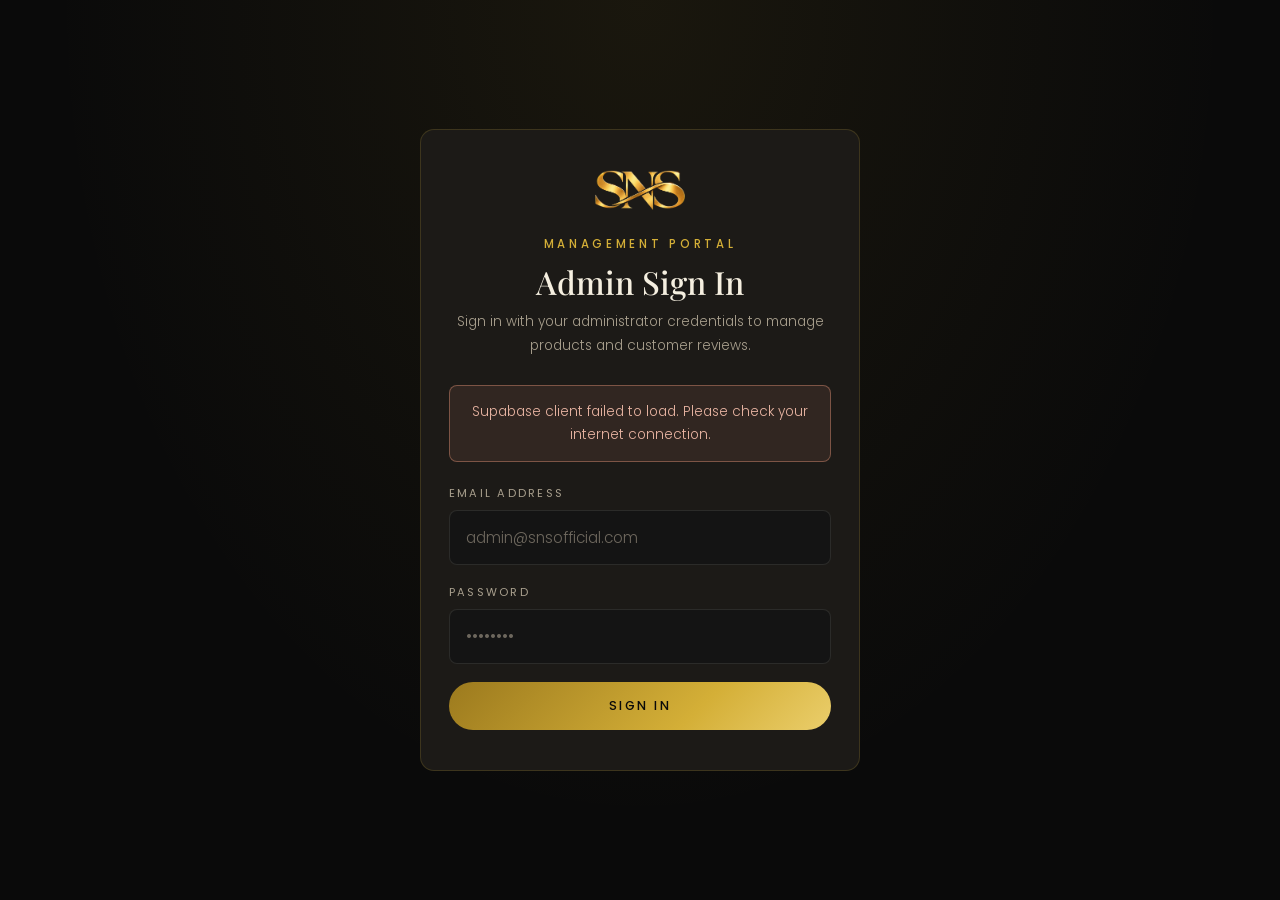
==== public/admin.html @ 81f4b47a "Add admin panel and Supabase backend" ====
<!DOCTYPE html>
<html lang="en">
<head>
  <meta charset="UTF-8">
  <meta name="viewport" content="width=device-width, initial-scale=1.0">
  <meta name="robots" content="noindex, nofollow">
  <title>Admin Portal — SNS Official</title>
  <meta name="theme-color" content="#0A0A0A">

  <!-- Favicons -->
  <link rel="icon" href="favicon.ico" sizes="any">
  <link rel="icon" type="image/png" sizes="32x32" href="favicon-32x32.png">
  <link rel="icon" type="image/png" sizes="16x16" href="favicon-16x16.png">
  <link rel="apple-touch-icon" sizes="180x180" href="apple-touch-icon.png">

  <!-- Typography: Playfair Display (Serif) & Poppins (Sans-Serif) -->
  <link rel="preconnect" href="https://fonts.googleapis.com">
  <link rel="preconnect" href="https://fonts.gstatic.com" crossorigin>
  <link href="https://fonts.googleapis.com/css2?family=Playfair+Display:ital,wght@0,400;0,500;0,600;0,700;1,400&family=Poppins:wght@300;400;500;600&display=swap" rel="stylesheet">

  <!-- Stylesheets -->
  <link rel="stylesheet" href="css/style.css">
  <link rel="stylesheet" href="css/admin.css">
</head>
<body class="admin-body">

  <!-- =========================================================================
       1. LOGIN VIEW (Shown only when not authenticated)
       ========================================================================= -->
  <main id="authView" class="admin-auth">
    <div class="admin-auth__card">
      <img src="images/logo-mark.png" alt="SNS Official" class="admin-auth__logo" width="90" height="40">
      <span class="eyebrow">Management Portal</span>
      <h1 class="admin-auth__title">Admin Sign In</h1>
      <p class="admin-auth__sub">Sign in with your administrator credentials to manage products and customer reviews.</p>

      <div id="authAlert" class="admin-alert" role="alert" hidden></div>

      <form id="loginForm" novalidate>
        <div class="field">
          <label for="loginEmail">Email Address</label>
          <input type="email" id="loginEmail" required placeholder="admin@snsofficial.com" autocomplete="email">
        </div>

        <div class="field">
          <label for="loginPassword">Password</label>
          <input type="password" id="loginPassword" required placeholder="••••••••" autocomplete="current-password">
        </div>

        <button type="submit" id="loginSubmitBtn" class="btn btn--primary btn--block">
          Sign In
        </button>
      </form>
    </div>
  </main>

  <!-- =========================================================================
       2. DASHBOARD VIEW (Shown only when authenticated)
       ========================================================================= -->
  <div id="dashboardView" class="admin-dashboard" hidden>
    <!-- Top Header -->
    <header class="admin-header">
      <div class="container admin-header__inner">
        <div class="admin-header__brand">
          <img src="images/logo-mark.png" alt="SNS Official" width="76" height="34">
          <div>
            <strong class="admin-header__title">SNS Official Admin</strong>
            <span id="adminUserEmail" class="admin-header__email"></span>
          </div>
        </div>

        <div class="admin-header__actions">
          <a href="index.html" target="_blank" rel="noopener" class="btn btn--outline admin-btn--sm">View Store</a>
          <button type="button" id="logoutBtn" class="btn btn--outline admin-btn--sm">Logout</button>
        </div>
      </div>
    </header>

    <main class="container admin-main">
      <!-- Navigation Tabs -->
      <nav class="admin-tabs" role="tablist" aria-label="Admin Sections">
        <button type="button" class="admin-tab is-active" role="tab" aria-selected="true" data-tab="products">
          Products
          <span id="productsCountBadge" class="admin-tab__badge">0</span>
        </button>
        <button type="button" class="admin-tab" role="tab" aria-selected="false" data-tab="reviews">
          Reviews
          <span id="approvedCountBadge" class="admin-tab__badge">0</span>
        </button>
        <button type="button" class="admin-tab" role="tab" aria-selected="false" data-tab="pending">
          Pending Reviews
          <span id="pendingCountBadge" class="admin-tab__badge admin-tab__badge--gold">0</span>
        </button>
      </nav>

      <!-- Global Status Banner -->
      <div id="dashboardAlert" class="admin-alert" role="status" aria-live="polite" hidden></div>

      <!-- =====================================================================
           TAB 1: PRODUCTS
           ===================================================================== -->
      <section id="tab-products" class="admin-panel is-active" role="tabpanel">
        <div class="admin-grid">
          <!-- Left / Top Column: Add or Edit Product Form -->
          <div class="admin-card">
            <div class="admin-card__head">
              <h2 id="productFormTitle">Add New Product</h2>
              <button type="button" id="cancelProductEditBtn" class="admin-link-btn" hidden>Cancel Edit</button>
            </div>

            <form id="productForm" novalidate>
              <input type="hidden" id="productId" value="">

              <div class="field">
                <label for="prodName">Product Name *</label>
                <input type="text" id="prodName" required placeholder="e.g. Zari Tissue Organza Saree">
              </div>

              <div class="admin-form-row">
                <div class="field">
                  <label for="prodPrice">Price (PKR) *</label>
                  <input type="number" id="prodPrice" required min="0" step="1" placeholder="e.g. 18500">
                </div>

                <div class="field">
                  <label for="prodCategory">Category *</label>
                  <input type="text" id="prodCategory" required placeholder="e.g. Saree, Dupatta, Short, Maxi">
                </div>
              </div>

              <div class="admin-form-row">
                <div class="field">
                  <label for="prodBadge">Badge <span class="opt">(Optional)</span></label>
                  <input type="text" id="prodBadge" placeholder="e.g. New or Sale">
                </div>

                <div class="field admin-toggle-field">
                  <label for="prodInStock">Availability</label>
                  <label class="admin-switch">
                    <input type="checkbox" id="prodInStock" checked>
                    <span class="admin-switch__slider"></span>
                    <span class="admin-switch__label" id="prodInStockLabel">In Stock</span>
                  </label>
                </div>
              </div>

              <!-- Optional Tag-style Sizes Input -->
              <div class="field">
                <div class="admin-label-row">
                  <label for="prodSizeInput">Sizes <span class="opt">(Optional — leave empty if no sizes)</span></label>
                  <button type="button" id="quickSizesBtn" class="admin-link-btn">+ Standard (S, M, L, XL)</button>
                </div>
                <div class="tag-input" id="sizeTagContainer">
                  <div id="sizeTagsList" class="tag-input__tags"></div>
                  <div class="tag-input__controls">
                    <input type="text" id="prodSizeInput" placeholder="Type size (e.g. S, M, L, XL) and press Enter or Add">
                    <button type="button" id="addSizeTagBtn" class="btn btn--outline admin-btn--sm">Add</button>
                  </div>
                </div>
              </div>

              <!-- Multiple Image Upload & Reordering -->
              <div class="field">
                <label for="prodImagesInput">Product Images <span class="opt">(First image is main photo)</span></label>
                <div class="upload-zone">
                  <input type="file" id="prodImagesInput" accept="image/jpeg,image/png,image/webp,image/gif" multiple class="upload-zone__input">
                  <div class="upload-zone__content">
                    <svg viewBox="0 0 24 24" fill="none" stroke="currentColor" stroke-width="1.6">
                      <rect x="3" y="3" width="18" height="18" rx="2"/>
                      <circle cx="8.5" cy="8.5" r="1.5"/>
                      <polyline points="21 15 16 10 5 21"/>
                    </svg>
                    <span>Click or tap to select one or more images</span>
                    <small>JPG, PNG, WEBP up to 10 MB each. Use arrows below to reorder.</small>
                  </div>
                </div>

                <div id="prodImagePreviews" class="image-manager" aria-live="polite"></div>
              </div>

              <div class="admin-form-actions">
                <button type="submit" id="productSubmitBtn" class="btn btn--primary btn--block">
                  Save Product
                </button>
              </div>
            </form>
          </div>

          <!-- Right / Bottom Column: Existing Products List -->
          <div class="admin-card">
            <div class="admin-card__head">
              <h2>Catalog Products</h2>
              <button type="button" id="refreshProductsBtn" class="admin-link-btn">Refresh</button>
            </div>

            <div id="productsList" class="admin-list" aria-live="polite">
              <div class="admin-loading">Loading products…</div>
            </div>
          </div>
        </div>
      </section>

      <!-- =====================================================================
           TAB 2: APPROVED REVIEWS
           ===================================================================== -->
      <section id="tab-reviews" class="admin-panel" role="tabpanel" hidden>
        <div class="admin-grid">
          <!-- Left Column: Add / Edit Approved Review Form -->
          <div class="admin-card">
            <div class="admin-card__head">
              <h2 id="reviewFormTitle">Add Approved Review</h2>
              <button type="button" id="cancelReviewEditBtn" class="admin-link-btn" hidden>Cancel Edit</button>
            </div>

            <form id="reviewForm" novalidate>
              <input type="hidden" id="reviewId" value="">

              <div class="field">
                <label for="revName">Customer Name *</label>
                <input type="text" id="revName" required placeholder="e.g. Ayesha Khan">
              </div>

              <div class="admin-form-row">
                <div class="field">
                  <label>Star Rating *</label>
                  <div class="star-picker" id="adminStarPicker" role="radiogroup" aria-label="Star Rating">
                    <button type="button" class="star-picker__btn is-active" data-rating="1" aria-label="1 Star">★</button>
                    <button type="button" class="star-picker__btn is-active" data-rating="2" aria-label="2 Stars">★</button>
                    <button type="button" class="star-picker__btn is-active" data-rating="3" aria-label="3 Stars">★</button>
                    <button type="button" class="star-picker__btn is-active" data-rating="4" aria-label="4 Stars">★</button>
                    <button type="button" class="star-picker__btn is-active" data-rating="5" aria-label="5 Stars">★</button>
                  </div>
                  <input type="hidden" id="revRating" value="5">
                </div>

                <div class="field">
                  <label for="revProduct">Product Name <span class="opt">(Optional)</span></label>
                  <input type="text" id="revProduct" placeholder="e.g. Zari Tissue Organza Saree">
                </div>
              </div>

              <div class="field">
                <label for="revText">Review Text *</label>
                <textarea id="revText" required placeholder="Write the customer review here..."></textarea>
              </div>

              <div class="field">
                <label for="revPhotoInput">Customer Photo <span class="opt">(Optional)</span></label>
                <input type="file" id="revPhotoInput" accept="image/jpeg,image/png,image/webp,image/gif" class="admin-file-input">
                <div id="revPhotoPreviewWrap" class="single-photo-preview" hidden>
                  <img id="revPhotoPreviewImg" src="" alt="Review photo preview">
                  <button type="button" id="removeRevPhotoBtn" class="admin-link-btn admin-link-btn--danger">Remove Photo</button>
                </div>
              </div>

              <div class="admin-form-actions">
                <button type="submit" id="reviewSubmitBtn" class="btn btn--primary btn--block">
                  Save Review
                </button>
              </div>
            </form>
          </div>

          <!-- Right Column: Approved Reviews List -->
          <div class="admin-card">
            <div class="admin-card__head">
              <h2>Approved Reviews</h2>
              <button type="button" id="refreshReviewsBtn" class="admin-link-btn">Refresh</button>
            </div>

            <div id="approvedReviewsList" class="admin-list" aria-live="polite">
              <div class="admin-loading">Loading approved reviews…</div>
            </div>
          </div>
        </div>
      </section>

      <!-- =====================================================================
           TAB 3: PENDING REVIEWS (Customer Submissions)
           ===================================================================== -->
      <section id="tab-pending" class="admin-panel" role="tabpanel" hidden>
        <div class="admin-card">
          <div class="admin-card__head">
            <div>
              <h2>Pending Customer Reviews</h2>
              <p class="admin-card__sub">Reviews submitted via the private customer review link appear here until approved.</p>
            </div>
            <button type="button" id="refreshPendingBtn" class="admin-link-btn">Refresh</button>
          </div>

          <div id="pendingReviewsList" class="admin-list admin-list--wide" aria-live="polite">
            <div class="admin-loading">Loading pending reviews…</div>
          </div>
        </div>
      </section>
    </main>
  </div>

  <!-- Supabase SDK & Admin Application -->
  <script src="https://cdn.jsdelivr.net/npm/@supabase/supabase-js@2.49.1/dist/umd/supabase.min.js"></script>
  <script src="js/supabase-client.js"></script>
  <script src="js/admin.js"></script>
</body>
</html>
---- public/css/style.css ----
/* ==========================================================================
   SNS Official — Stitch n Style
   Main stylesheet (mobile-first)

   Contents
   01. Design tokens (CSS variables)
   02. Reset & base
   03. Typography & helpers
   04. Buttons
   05. Navbar & mobile menu
   06. Hero
   07. Sections (shared)
   08. Shop by Category
   09. Product cards
   10. Featured products (grid / mobile carousel)
   11. About
   12. Reviews carousel
   13. Contact
   14. Footer
   15. Shop page (header, filters, grid)
   16. Cart drawer
   17. Checkout modal
   18. Lightbox
   19. Toast
   20. Scroll reveal animations
   21. Responsive breakpoints
   ========================================================================== */

/* 01. Design tokens ------------------------------------------------------- */
:root {
  /* Palette (exact brand values) */
  --bg: #0A0A0A;            /* main background */
  --bg-alt: #141414;        /* alternate sections */
  --panel: #1C1A17;         /* cards & panels */
  --gold: #D4AF37;          /* primary gold */
  --champagne: #F1D77A;     /* highlight */
  --bronze: #9C7A1E;        /* shadow */
  --text: #F5EFE0;          /* warm ivory */
  --muted: #A89F8D;         /* muted text */

  /* Metallic gradient — primary buttons & key headings ONLY */
  --metal: linear-gradient(135deg, #9C7A1E 0%, #D4AF37 42%, #F1D77A 72%, #D4AF37 100%);

  /* Soft tints derived from the palette */
  --gold-08: rgba(212, 175, 55, 0.08);
  --gold-15: rgba(212, 175, 55, 0.15);
  --gold-20: rgba(212, 175, 55, 0.2);
  --gold-35: rgba(212, 175, 55, 0.35);

  /* Type */
  --font-serif: "Playfair Display", Georgia, "Times New Roman", serif;
  --font-sans: "Poppins", system-ui, -apple-system, "Segoe UI", Roboto, sans-serif;
  --font-script: "Great Vibes", cursive;

  /* Layout */
  --container: 1200px;
  --gutter: 1.25rem;
  --nav-h: 64px;
  --radius: 14px;
  --radius-sm: 8px;
  --section-pad: 5.5rem;

  /* Motion */
  --ease-out: cubic-bezier(0.22, 0.61, 0.36, 1);
  --ease-soft: cubic-bezier(0.25, 0.1, 0.25, 1);
}

/* 02. Reset & base -------------------------------------------------------- */
*,
*::before,
*::after { box-sizing: border-box; }

html {
  scroll-behavior: smooth;
  scroll-padding-top: var(--nav-h);
  -webkit-text-size-adjust: 100%;
}

body {
  margin: 0;
  background: var(--bg);
  color: var(--text);
  font-family: var(--font-sans);
  font-size: 0.95rem;
  font-weight: 300;
  line-height: 1.7;
  -webkit-font-smoothing: antialiased;
  -moz-osx-font-smoothing: grayscale;
  overflow-x: hidden;
}

/* Prevent background scroll while a drawer / overlay is open */
body.is-locked { overflow: hidden; }

img, video, svg { display: block; max-width: 100%; }

a { color: inherit; text-decoration: none; }

button, input, select, textarea { font: inherit; color: inherit; }

button { cursor: pointer; background: none; border: 0; padding: 0; }

ul { list-style: none; margin: 0; padding: 0; }

h1, h2, h3, h4 {
  font-family: var(--font-serif);
  font-weight: 500;
  line-height: 1.2;
  margin: 0;
  color: var(--text);
}

p { margin: 0; }

:focus-visible {
  outline: 1px solid var(--gold);
  outline-offset: 3px;
}

::selection { background: var(--gold); color: var(--bg); }

/* 03. Typography & helpers ------------------------------------------------ */
.container {
  width: 100%;
  max-width: var(--container);
  margin-inline: auto;
  padding-inline: var(--gutter);
}

/* Small gold uppercase label above headings */
.eyebrow {
  display: inline-block;
  font-family: var(--font-sans);
  font-size: 0.72rem;
  font-weight: 500;
  letter-spacing: 0.32em;
  text-transform: uppercase;
  color: var(--gold);
}

/* Metallic text — use only on key headings */
.text-metal {
  background: var(--metal);
  -webkit-background-clip: text;
  background-clip: text;
  -webkit-text-fill-color: transparent;
  color: var(--gold); /* fallback */
}

.muted { color: var(--muted); }

.visually-hidden {
  position: absolute !important;
  width: 1px; height: 1px;
  overflow: hidden;
  clip: rect(0 0 0 0);
  white-space: nowrap;
}

/* 04. Buttons ------------------------------------------------------------- */
.btn {
  display: inline-flex;
  align-items: center;
  justify-content: center;
  gap: 0.6rem;
  min-height: 48px;
  padding: 0.8rem 2rem;
  border-radius: 999px;
  font-size: 0.78rem;
  font-weight: 500;
  letter-spacing: 0.2em;
  text-transform: uppercase;
  transition: background-color 0.4s var(--ease-soft), color 0.4s var(--ease-soft),
              border-color 0.4s var(--ease-soft), opacity 0.4s var(--ease-soft),
              filter 0.4s var(--ease-soft);
  white-space: nowrap;
}

.btn svg { width: 18px; height: 18px; flex-shrink: 0; }

/* Primary: metallic gradient */
.btn--primary {
  background: var(--metal);
  background-size: 160% 100%;
  background-position: 0% 50%;
  color: var(--bg);
  transition: background-position 0.8s var(--ease-soft), filter 0.4s var(--ease-soft);
}
.btn--primary:hover { background-position: 100% 50%; filter: brightness(1.05); }

/* Outline: flat gold */
.btn--outline {
  border: 1px solid var(--gold-35);
  color: var(--gold);
}
.btn--outline:hover { border-color: var(--gold); background: var(--gold-08); color: var(--champagne); }

.btn--block { width: 100%; }

.btn:disabled,
.btn[aria-disabled="true"] {
  opacity: 0.4;
  cursor: not-allowed;
  filter: grayscale(0.4);
}

/* Round icon button (cart, close, arrows) */
.icon-btn {
  position: relative;
  display: inline-grid;
  place-items: center;
  width: 44px;
  height: 44px;
  border-radius: 50%;
  color: var(--text);
  transition: color 0.4s var(--ease-soft), background-color 0.4s var(--ease-soft);
}
.icon-btn:hover { color: var(--gold); }
.icon-btn svg { width: 22px; height: 22px; }

/* 05. Navbar & mobile menu ------------------------------------------------ */
/* No border, no shadow, no hairline — ever. */
.nav {
  position: fixed;
  inset: 0 0 auto 0;
  z-index: 100;
  height: var(--nav-h);
  background: transparent;
  border: 0;
  box-shadow: none;
  transform: translateY(0);
  transition: transform 0.4s ease, background-color 0.4s ease,
              backdrop-filter 0.4s ease, -webkit-backdrop-filter 0.4s ease;
  will-change: transform;
}

/* Soft dark blur once the hero has been scrolled past */
.nav.is-scrolled {
  background: rgba(10, 10, 10, 0.85);
  -webkit-backdrop-filter: blur(14px) saturate(120%);
  backdrop-filter: blur(14px) saturate(120%);
}

/* Slide navbar up and out of view when scrolling down or idle away from top */
.nav.is-hidden {
  transform: translateY(-100%);
}

.nav__inner {
  height: 100%;
  display: flex;
  align-items: center;
  justify-content: space-between;
  gap: 1rem;
}

.nav__logo {
  display: flex;
  align-items: center;
  background: none;
  border: 0;
  box-shadow: none;
}
.nav__logo img {
  height: 36px;
  width: auto;
  background: none;
  border: 0;
  box-shadow: none;
}

.nav__links { display: none; }

.nav__link {
  position: relative;
  font-size: 0.76rem;
  font-weight: 400;
  letter-spacing: 0.22em;
  text-transform: uppercase;
  color: var(--text);
  text-decoration: none;
  transition: color 0.4s var(--ease-soft);
}
/* Hover / active = soft color change to gold only. No underline. */
.nav__link:hover,
.nav__link:focus-visible,
.nav__link.is-active { color: var(--gold); text-decoration: none; }

.nav__actions { display: flex; align-items: center; gap: 0.25rem; }

.cart-count {
  position: absolute;
  top: 4px;
  right: 2px;
  min-width: 18px;
  height: 18px;
  padding: 0 5px;
  border-radius: 999px;
  background: var(--gold);
  color: var(--bg);
  font-size: 0.65rem;
  font-weight: 600;
  line-height: 18px;
  text-align: center;
  transform: scale(1);
  transition: transform 0.4s var(--ease-out), opacity 0.3s;
}
.cart-count.is-empty { opacity: 0; transform: scale(0.6); }
.cart-count.is-bump { animation: bump 0.6s var(--ease-out); }
@keyframes bump {
  0% { transform: scale(1); }
  40% { transform: scale(1.35); }
  100% { transform: scale(1); }
}

/* Hamburger */
.nav__toggle { z-index: 2; }
.burger {
  position: relative;
  width: 22px;
  height: 14px;
}
.burger span {
  position: absolute;
  left: 0;
  width: 100%;
  height: 1.5px;
  background: currentColor;
  border-radius: 2px;
  transition: transform 0.5s var(--ease-out), opacity 0.3s, top 0.5s var(--ease-out);
}
.burger span:nth-child(1) { top: 0; }
.burger span:nth-child(2) { top: 6px; }
.burger span:nth-child(3) { top: 12px; }
.menu-open .burger span:nth-child(1) { top: 6px; transform: rotate(45deg); }
.menu-open .burger span:nth-child(2) { opacity: 0; }
.menu-open .burger span:nth-child(3) { top: 6px; transform: rotate(-45deg); }

/* Full-screen dark overlay menu (mobile) */
.mobile-menu {
  position: fixed;
  inset: 0;
  z-index: 90;
  display: flex;
  flex-direction: column;
  align-items: center;
  justify-content: center;
  gap: 2.5rem;
  background: rgba(10, 10, 10, 0.97);
  -webkit-backdrop-filter: blur(10px);
  backdrop-filter: blur(10px);
  opacity: 0;
  visibility: hidden;
  transition: opacity 0.6s var(--ease-soft), visibility 0.6s;
}
.menu-open .mobile-menu { opacity: 1; visibility: visible; }

.mobile-menu__links {
  display: flex;
  flex-direction: column;
  align-items: center;
  gap: 1.4rem;
}
.mobile-menu__links a {
  font-family: var(--font-serif);
  font-size: 2rem;
  color: var(--text);
  opacity: 0;
  transform: translateY(16px);
  transition: color 0.4s, opacity 0.7s var(--ease-out), transform 0.7s var(--ease-out);
}
.mobile-menu__links a:hover,
.mobile-menu__links a.is-active { color: var(--gold); }
.menu-open .mobile-menu__links a { opacity: 1; transform: none; }
.menu-open .mobile-menu__links li:nth-child(2) a { transition-delay: 0.06s; }
.menu-open .mobile-menu__links li:nth-child(3) a { transition-delay: 0.12s; }
.menu-open .mobile-menu__links li:nth-child(4) a { transition-delay: 0.18s; }
.menu-open .mobile-menu__links li:nth-child(5) a { transition-delay: 0.24s; }

.mobile-menu__contact {
  font-size: 0.8rem;
  letter-spacing: 0.15em;
  color: var(--muted);
  text-align: center;
}
.mobile-menu__contact a { color: var(--gold); }

/* 06. Hero ---------------------------------------------------------------- */
.hero {
  position: relative;
  min-height: 100vh;
  min-height: 100svh;
  display: grid;
  place-items: center;
  overflow: hidden;
  background: var(--bg) url("../images/hero-poster.jpg") center / cover no-repeat;
  isolation: isolate;
}

.hero__video {
  position: absolute;
  inset: 0;
  width: 100%;
  height: 100%;
  object-fit: cover;
  z-index: -3;
}

/* Light 30% overlay (the footage is already dark) */
.hero__overlay {
  position: absolute;
  inset: 0;
  z-index: -2;
  background: rgba(0, 0, 0, 0.3);
}

/* Gentle fade into the page background — no hard edge */
.hero__fade {
  position: absolute;
  inset: auto 0 0 0;
  height: 45%;
  z-index: -1;
  background: linear-gradient(to bottom,
    rgba(10, 10, 10, 0) 0%,
    rgba(10, 10, 10, 0.55) 55%,
    rgba(10, 10, 10, 1) 100%);
}

/* Centered, stacked hero content layout */
.hero__content {
  display: flex;
  flex-direction: column;
  align-items: center;
  justify-content: center;
  text-align: center;
  padding: var(--nav-h) var(--gutter);
  max-width: 820px;
}

/* a) Small gold line-art ornamental flourish (~80px wide) */
.hero__flourish {
  width: 80px;
  height: auto;
  margin-inline: auto;
  margin-bottom: 1.25rem;
  color: var(--gold);
}

/* b) Headline "Stitch n Style" in bold Playfair Display, warm ivory #F5EFE0 */
.hero__title {
  font-family: var(--font-serif);
  font-size: clamp(2.5rem, 8.5vw, 5.25rem);
  font-weight: 700;
  letter-spacing: 0.04em;
  line-height: 1.08;
  color: var(--text);
  text-align: center;
  margin-bottom: 1.15rem;
}

/* c) Small uppercase gold subtitle in body sans-serif */
.hero__subtitle {
  font-family: var(--font-sans);
  font-size: clamp(0.7rem, 1.5vw, 0.8rem);
  font-weight: 400;
  letter-spacing: 0.3em;
  text-transform: uppercase;
  color: var(--gold);
  text-align: center;
  margin-bottom: 1.25rem;
}

/* d) Tiny gold diamond divider (~8px rotated square) */
.hero__diamond {
  display: inline-flex;
  align-items: center;
  justify-content: center;
  width: 12px;
  height: 12px;
  margin-inline: auto;
  margin-bottom: 1.35rem;
}
.hero__diamond::before {
  content: "";
  display: block;
  width: 8px;
  height: 8px;
  background-color: var(--gold);
  transform: rotate(45deg);
}

/* e) Flowing calligraphic script tagline in warm ivory */
.hero__tagline {
  font-family: var(--font-script);
  font-size: clamp(1.55rem, 4.2vw, 2.25rem);
  font-weight: 400;
  line-height: 1.35;
  color: var(--text);
  text-align: center;
  margin-bottom: 2.4rem;
}

/* f) Thin outlined rectangular SHOP NOW button (sharp square corners, no gradient/shadow) */
.hero__btn {
  display: inline-flex;
  align-items: center;
  justify-content: center;
  padding: 0.9rem 2.75rem;
  background: transparent;
  border: 1px solid var(--gold);
  border-radius: 0;
  font-family: var(--font-sans);
  font-size: 0.76rem;
  font-weight: 400;
  letter-spacing: 0.28em;
  text-transform: uppercase;
  color: var(--text);
  text-decoration: none;
  box-shadow: none;
  transition: background-color 0.4s var(--ease-soft),
              border-color 0.4s var(--ease-soft),
              color 0.4s var(--ease-soft);
}
.hero__btn:hover,
.hero__btn:focus-visible {
  background-color: var(--gold-15);
  border-color: var(--champagne);
  color: var(--text);
  text-decoration: none;
  box-shadow: none;
}

/* Hero entrance on page load: fade in + rise 20px, 1.2s each, 200ms stagger */
.hero__content > * {
  opacity: 0;
  transform: translateY(20px);
  animation: heroIn 1.2s var(--ease-out) forwards;
}
.hero__content > *:nth-child(1) { animation-delay: 0s; }
.hero__content > *:nth-child(2) { animation-delay: 0.2s; }
.hero__content > *:nth-child(3) { animation-delay: 0.4s; }
.hero__content > *:nth-child(4) { animation-delay: 0.6s; }
.hero__content > *:nth-child(5) { animation-delay: 0.8s; }
.hero__content > *:nth-child(6) { animation-delay: 1.0s; }
@keyframes heroIn {
  to {
    opacity: 1;
    transform: translateY(0);
  }
}

/* 07. Sections (shared) --------------------------------------------------- */
/* Backgrounds alternate — no borders or divider lines between sections. */
.section { padding-block: var(--section-pad); background: var(--bg); }
.section--alt { background: var(--bg-alt); }

.section__head {
  text-align: center;
  max-width: 620px;
  margin: 0 auto 3.25rem;
}
.section__head .eyebrow { margin-bottom: 0.9rem; }
.section__title {
  font-size: clamp(2rem, 6vw, 2.9rem);
  margin-bottom: 0.9rem;
}
.section__lead { color: var(--muted); }

.section__cta { text-align: center; margin-top: 3.25rem; }

/* 08. Shop by Category ---------------------------------------------------- */
.categories {
  display: grid;
  grid-template-columns: repeat(2, 1fr);
  gap: 2.25rem 1.25rem;
}

.cat-tile {
  display: flex;
  flex-direction: column;
  align-items: center;
  text-align: center;
  gap: 1.1rem;
}

/* Outer gold ring with an inner circle */
.cat-tile__ring {
  position: relative;
  width: 100%;
  max-width: 200px;
  aspect-ratio: 1;
  border-radius: 50%;
  padding: 7px;
  border: 1px solid var(--gold-35);
  transition: border-color 0.6s var(--ease-soft);
}
.cat-tile__circle {
  position: relative;
  width: 100%;
  height: 100%;
  border-radius: 50%;
  display: grid;
  place-items: center;
  overflow: hidden;
  border: 1px solid var(--gold-20);
  background:
    radial-gradient(circle at 50% 35%, rgba(212, 175, 55, 0.12), transparent 65%),
    var(--panel);
  /* Optional photo: set --cat-img on the element */
  background-size: cover;
  transition: border-color 0.6s var(--ease-soft);
}
.cat-tile__circle svg {
  width: 42%;
  height: 42%;
  color: var(--gold);
  stroke-width: 1.1;
  transition: transform 0.9s var(--ease-out), color 0.6s;
}
.cat-tile__name {
  font-family: var(--font-serif);
  font-size: 1.3rem;
  transition: color 0.4s var(--ease-soft);
}
.cat-tile__meta {
  margin-top: -0.7rem;
  font-size: 0.68rem;
  letter-spacing: 0.25em;
  text-transform: uppercase;
  color: var(--muted);
}
.cat-tile:hover .cat-tile__ring { border-color: var(--gold); }
.cat-tile:hover .cat-tile__circle svg { transform: scale(1.08); color: var(--champagne); }
.cat-tile:hover .cat-tile__name { color: var(--gold); }

/* 09. Product cards ------------------------------------------------------- */
.product-grid {
  display: grid;
  grid-template-columns: 1fr;
  gap: 2rem 1.25rem;
}

.product-card {
  display: flex;
  flex-direction: column;
  height: 100%;
}

.product-card__inner {
  display: flex;
  flex-direction: column;
  height: 100%;
  background: var(--panel);
  border-radius: var(--radius);
  overflow: hidden;
}

.product-card__media {
  position: relative;
  aspect-ratio: 3 / 4;
  background: var(--panel);
  overflow: hidden;
}
.product-card__media.is-gallery { cursor: zoom-in; }

.product-card__media img.product-photo {
  width: 100%;
  height: 100%;
  object-fit: cover;
  transition: transform 1.4s var(--ease-out);
}
.product-card:hover .product-card__media img.product-photo { transform: scale(1.04); }

/* Placeholder (until real photos are added in products.js) */
.placeholder {
  width: 100%;
  height: 100%;
  display: grid;
  place-items: center;
  background:
    radial-gradient(ellipse at 50% 40%, rgba(212, 175, 55, 0.07), transparent 70%),
    var(--panel);
}
.placeholder img {
  width: 42%;
  max-width: 220px;
  opacity: 0.16;
  transition: opacity 0.8s var(--ease-soft);
}
.product-card:hover .placeholder img { opacity: 0.24; }

.badge {
  position: absolute;
  top: 0.9rem;
  left: 0.9rem;
  z-index: 2;
  padding: 0.3rem 0.75rem;
  border-radius: 999px;
  font-size: 0.62rem;
  font-weight: 500;
  letter-spacing: 0.2em;
  text-transform: uppercase;
  background: rgba(10, 10, 10, 0.72);
  color: var(--gold);
  -webkit-backdrop-filter: blur(6px);
  backdrop-filter: blur(6px);
}
.badge--sale { background: var(--gold); color: var(--bg); }
.badge--soldout { background: rgba(10, 10, 10, 0.8); color: var(--muted); }

/* Gallery hint icon (no text, no dots) */
.gallery-hint {
  position: absolute;
  top: 0.8rem;
  right: 0.8rem;
  z-index: 2;
  width: 34px;
  height: 34px;
  display: grid;
  place-items: center;
  border-radius: 50%;
  background: rgba(10, 10, 10, 0.6);
  color: var(--champagne);
  -webkit-backdrop-filter: blur(6px);
  backdrop-filter: blur(6px);
  pointer-events: none;
}
.gallery-hint svg { width: 16px; height: 16px; }

.product-card.is-soldout .product-card__media > :not(.badge) { opacity: 0.5; }

.product-card__body {
  display: flex;
  flex-direction: column;
  gap: 0.35rem;
  flex: 1;
  padding: 1.25rem 1.25rem 1.4rem;
}
.product-card__cat {
  font-size: 0.66rem;
  letter-spacing: 0.25em;
  text-transform: uppercase;
  color: var(--muted);
}
.product-card__name {
  font-size: 1.2rem;
  line-height: 1.3;
}
.product-card__price {
  display: flex;
  align-items: baseline;
  gap: 0.6rem;
  color: var(--gold);
  font-weight: 400;
  font-size: 1rem;
  letter-spacing: 0.03em;
}
.product-card__price s { color: var(--muted); font-size: 0.82rem; }

/* Size selector */
.sizes {
  display: flex;
  flex-wrap: wrap;
  gap: 0.45rem;
  margin-top: 0.6rem;
}
.size-btn {
  min-width: 42px;
  height: 36px;
  padding: 0 0.6rem;
  border-radius: var(--radius-sm);
  border: 1px solid rgba(245, 239, 224, 0.14);
  font-size: 0.75rem;
  font-weight: 400;
  letter-spacing: 0.08em;
  color: var(--text);
  transition: border-color 0.35s, color 0.35s, background-color 0.35s;
}
.size-btn:hover { border-color: var(--gold-35); color: var(--gold); }
.size-btn[aria-pressed="true"] {
  border-color: var(--gold);
  background: var(--gold-08);
  color: var(--gold);
}
.size-btn:disabled { opacity: 0.35; cursor: not-allowed; }

.size-hint {
  min-height: 1.2em;
  font-size: 0.72rem;
  color: var(--champagne);
  opacity: 0;
  transition: opacity 0.4s;
}
.size-hint.is-shown { opacity: 1; }

.product-card__actions { margin-top: auto; padding-top: 0.6rem; }
.product-card__actions .btn { width: 100%; min-height: 44px; padding-inline: 1rem; }

/* Empty state for filtered grid */
.empty-state {
  grid-column: 1 / -1;
  text-align: center;
  padding: 4rem 1rem;
  color: var(--muted);
}

/* 10. Featured products: mobile carousel ---------------------------------- */
/* Mobile only: horizontal swipe with scroll-snap. Becomes a grid >= 768px. */
.featured-track {
  display: grid;
  grid-auto-flow: column;
  grid-auto-columns: 78%;
  gap: 1rem;
  overflow-x: auto;
  scroll-snap-type: x mandatory;
  scroll-padding-inline: var(--gutter);
  padding: 0 var(--gutter) 0.5rem;
  margin-inline: calc(var(--gutter) * -1);
  scrollbar-width: none;
  -webkit-overflow-scrolling: touch;
}
.featured-track::-webkit-scrollbar { display: none; }
.featured-track > * { scroll-snap-align: start; }

/* Carousel dots (featured + reviews) */
.dots {
  display: flex;
  justify-content: center;
  gap: 0.55rem;
  margin-top: 1.75rem;
}
.dot {
  width: 7px;
  height: 7px;
  border-radius: 999px;
  background: rgba(245, 239, 224, 0.2);
  transition: width 0.5s var(--ease-out), background-color 0.5s;
}
.dot.is-active { width: 22px; background: var(--gold); }

/* 11. About --------------------------------------------------------------- */
.about {
  display: grid;
  gap: 3rem;
  align-items: center;
}

.about__visual {
  position: relative;
  aspect-ratio: 4 / 5;
  max-width: 460px;
  width: 100%;
  margin-inline: auto;
  border-radius: 999px 999px var(--radius) var(--radius); /* elegant arch */
  overflow: hidden;
  background:
    radial-gradient(ellipse at 50% 30%, rgba(212, 175, 55, 0.14), transparent 70%),
    var(--panel);
  display: grid;
  place-items: center;
}
.about__visual img { width: 58%; opacity: 0.85; }
.about__visual::after {
  /* Inner arch ring */
  content: "";
  position: absolute;
  inset: 12px;
  border-radius: inherit;
  border: 1px solid var(--gold-20);
  pointer-events: none;
}

.about__copy .eyebrow { margin-bottom: 0.9rem; }
.about__copy .section__title { margin-bottom: 1.4rem; }
.about__copy p { color: var(--muted); margin-bottom: 1.1rem; }
.about__copy p:first-of-type { color: var(--text); }

.stats {
  display: grid;
  grid-template-columns: repeat(3, 1fr);
  gap: 1rem;
  margin-top: 2.5rem;
}
.stat {
  text-align: center;
  padding: 1.4rem 0.5rem;
  background: var(--panel);
  border-radius: var(--radius);
}
.stat__value {
  display: block;
  font-family: var(--font-serif);
  font-size: 1.25rem;
  color: var(--gold);
  margin-bottom: 0.3rem;
}
.stat__label {
  font-size: 0.66rem;
  letter-spacing: 0.18em;
  text-transform: uppercase;
  color: var(--muted);
}

/* 12. Reviews carousel ---------------------------------------------------- */
.carousel { position: relative; }

.reviews-track {
  display: grid;
  grid-auto-flow: column;
  grid-auto-columns: 86%;
  gap: 1.25rem;
  overflow-x: auto;
  scroll-snap-type: x mandatory;
  scroll-padding-inline: var(--gutter);
  padding: 0 var(--gutter) 0.5rem;
  margin-inline: calc(var(--gutter) * -1);
  scrollbar-width: none;
  -webkit-overflow-scrolling: touch;
}
.reviews-track::-webkit-scrollbar { display: none; }
.reviews-track > * { scroll-snap-align: start; }

.review-card { height: 100%; }
.review-card__inner {
  height: 100%;
  display: flex;
  flex-direction: column;
  gap: 1.1rem;
  padding: 2rem 1.75rem;
  background: var(--panel);
  border-radius: var(--radius);
}
.stars { display: flex; gap: 0.25rem; color: var(--gold); }
.stars svg { width: 16px; height: 16px; }
.stars .is-off { color: rgba(212, 175, 55, 0.25); }

.review-card__quote {
  font-family: var(--font-serif);
  font-style: italic;
  font-size: 1.08rem;
  line-height: 1.65;
  color: var(--text);
  flex: 1;
}
.review-card__photo {
  width: 72px;
  height: 72px;
  border-radius: var(--radius-sm);
  overflow: hidden;
  border: 1px solid var(--gold-35);
  cursor: zoom-in;
}
.review-card__photo img {
  width: 100%;
  height: 100%;
  object-fit: cover;
}
.review-card__author { display: flex; align-items: center; gap: 0.85rem; }
.avatar {
  width: 42px;
  height: 42px;
  border-radius: 50%;
  display: grid;
  place-items: center;
  background: var(--gold-08);
  color: var(--gold);
  font-family: var(--font-serif);
  font-size: 1rem;
}
.review-card__name { display: block; font-size: 0.88rem; font-weight: 400; }
.review-card__city { display: block; font-size: 0.74rem; color: var(--muted); }

.carousel__arrows { display: none; }

/* 13. Contact ------------------------------------------------------------- */
.contact-grid {
  display: grid;
  gap: 1.25rem;
  max-width: 940px;
  margin-inline: auto;
}
.contact-card__inner {
  height: 100%;
  display: flex;
  flex-direction: column;
  align-items: center;
  text-align: center;
  gap: 0.75rem;
  padding: 2.5rem 1.5rem;
  background: var(--panel);
  border-radius: var(--radius);
}
.contact-card__icon {
  width: 56px;
  height: 56px;
  display: grid;
  place-items: center;
  border-radius: 50%;
  border: 1px solid var(--gold-35);
  color: var(--gold);
  margin-bottom: 0.5rem;
}
.contact-card__icon svg { width: 24px; height: 24px; }
.contact-card__title { font-size: 1.35rem; }
.contact-card__value {
  font-size: 1.05rem;
  letter-spacing: 0.08em;
  color: var(--gold);
  margin-bottom: 0.75rem;
}
.contact-card .btn { margin-top: auto; }

/* 14. Footer -------------------------------------------------------------- */
.footer {
  background: var(--bg-alt);
  padding: 4.5rem 0 2rem;
}
.footer__grid {
  display: grid;
  gap: 2.5rem;
}
.footer__brand img {
  width: 170px;
  height: auto;
  margin-bottom: 1.25rem;
  background: none;
  border: 0;
  box-shadow: none;
}
.footer__brand p { color: var(--muted); max-width: 300px; font-size: 0.88rem; }
.footer__title {
  font-family: var(--font-sans);
  font-size: 0.72rem;
  font-weight: 500;
  letter-spacing: 0.28em;
  text-transform: uppercase;
  color: var(--gold);
  margin-bottom: 1.1rem;
}
.footer__list { display: grid; gap: 0.6rem; }
.footer__list a {
  color: var(--muted);
  font-size: 0.9rem;
  transition: color 0.4s var(--ease-soft);
}
.footer__list a:hover { color: var(--gold); }
.footer__bottom {
  margin-top: 3.5rem;
  text-align: center;
  font-size: 0.76rem;
  letter-spacing: 0.08em;
  color: var(--muted);
}

/* 15. Shop page ----------------------------------------------------------- */
.page-header {
  position: relative;
  padding: calc(var(--nav-h) + 4rem) 0 3rem;
  text-align: center;
  background:
    radial-gradient(ellipse at 50% 0%, rgba(212, 175, 55, 0.08), transparent 60%),
    var(--bg);
}
.page-header .eyebrow { margin-bottom: 1rem; }
.page-header__title { font-size: clamp(2.4rem, 8vw, 3.6rem); margin-bottom: 0.9rem; }
.page-header__text { color: var(--muted); max-width: 520px; margin-inline: auto; }

.shop { padding-top: 3rem; }

.shop__layout { display: grid; gap: 2rem; }

.shop__toolbar {
  display: flex;
  align-items: center;
  justify-content: space-between;
  gap: 1rem;
  margin-bottom: 1.75rem;
}
.shop__count { font-size: 0.8rem; letter-spacing: 0.08em; color: var(--muted); }

.filter-toggle { min-height: 42px; padding: 0.6rem 1.25rem; }

/* Filter drawer (slide-in from the left on mobile, sidebar on desktop) */
.filters {
  position: fixed;
  inset: 0 auto 0 0;
  z-index: 120;
  width: min(86vw, 340px);
  padding: 1.5rem 1.5rem 2rem;
  background: var(--panel);
  overflow-y: auto;
  transform: translateX(-100%);
  transition: transform 0.6s var(--ease-out);
}
.filters.is-open { transform: none; }

.filters__head {
  display: flex;
  align-items: center;
  justify-content: space-between;
  margin-bottom: 1.75rem;
}
.filters__head h2 { font-size: 1.5rem; }

.filter-group + .filter-group { margin-top: 2.25rem; }
.filter-group__title {
  font-family: var(--font-sans);
  font-size: 0.7rem;
  font-weight: 500;
  letter-spacing: 0.28em;
  text-transform: uppercase;
  color: var(--gold);
  margin-bottom: 1rem;
}
.filter-options { display: grid; gap: 0.35rem; }
.filter-option {
  display: flex;
  align-items: center;
  justify-content: space-between;
  width: 100%;
  padding: 0.65rem 0.9rem;
  border-radius: var(--radius-sm);
  text-align: left;
  font-size: 0.9rem;
  color: var(--muted);
  transition: color 0.35s, background-color 0.35s;
}
.filter-option:hover { color: var(--text); }
.filter-option[aria-pressed="true"],
.filter-option[aria-checked="true"] {
  color: var(--gold);
  background: var(--gold-08);
}
.filter-option__count { font-size: 0.75rem; color: var(--muted); }

.backdrop {
  position: fixed;
  inset: 0;
  z-index: 110;
  background: rgba(0, 0, 0, 0.6);
  opacity: 0;
  visibility: hidden;
  transition: opacity 0.5s var(--ease-soft), visibility 0.5s;
}
.backdrop.is-visible { opacity: 1; visibility: visible; }

/* 16. Cart drawer --------------------------------------------------------- */
.cart {
  position: fixed;
  inset: 0 0 0 auto;
  z-index: 130;
  width: min(100vw, 420px);
  display: flex;
  flex-direction: column;
  background: var(--panel);
  transform: translateX(100%);
  transition: transform 0.6s var(--ease-out);
}
.cart.is-open { transform: none; }

.cart__head {
  display: flex;
  align-items: center;
  justify-content: space-between;
  padding: 1.25rem 1.5rem;
}
.cart__head h2 { font-size: 1.5rem; }

.cart__items {
  flex: 1;
  overflow-y: auto;
  padding: 0.5rem 1.5rem;
}

.cart-item {
  display: grid;
  grid-template-columns: 72px 1fr auto;
  gap: 1rem;
  padding: 1rem 0;
}
.cart-item + .cart-item { margin-top: 0.25rem; }
.cart-item__thumb {
  width: 72px;
  aspect-ratio: 3 / 4;
  border-radius: var(--radius-sm);
  overflow: hidden;
  background: var(--bg-alt);
}
.cart-item__thumb .placeholder { background: var(--bg-alt); }
.cart-item__thumb img.product-photo { width: 100%; height: 100%; object-fit: cover; }
.cart-item__name { font-family: var(--font-serif); font-size: 1rem; line-height: 1.3; }
.cart-item__meta { font-size: 0.75rem; color: var(--muted); margin-top: 0.15rem; }
.cart-item__price { font-size: 0.85rem; color: var(--gold); margin-top: 0.3rem; }

.qty {
  display: inline-flex;
  align-items: center;
  margin-top: 0.6rem;
  border-radius: 999px;
  background: var(--bg-alt);
}
.qty button {
  width: 32px;
  height: 32px;
  display: grid;
  place-items: center;
  color: var(--muted);
  transition: color 0.3s;
}
.qty button:hover { color: var(--gold); }
.qty span { min-width: 26px; text-align: center; font-size: 0.85rem; }

.cart-item__remove {
  align-self: start;
  font-size: 0.7rem;
  letter-spacing: 0.12em;
  text-transform: uppercase;
  color: var(--muted);
  padding: 0.25rem 0;
  transition: color 0.3s;
}
.cart-item__remove:hover { color: var(--gold); }

.cart__empty {
  display: flex;
  flex-direction: column;
  align-items: center;
  justify-content: center;
  gap: 1.25rem;
  height: 100%;
  min-height: 300px;
  text-align: center;
  color: var(--muted);
}
.cart__empty img { width: 70px; opacity: 0.3; }

.cart__foot {
  padding: 1.25rem 1.5rem 1.75rem;
  background: var(--bg-alt);
}
.cart__subtotal {
  display: flex;
  justify-content: space-between;
  align-items: baseline;
  margin-bottom: 0.4rem;
}
.cart__subtotal span:first-child {
  font-size: 0.75rem;
  letter-spacing: 0.22em;
  text-transform: uppercase;
  color: var(--muted);
}
.cart__subtotal strong {
  font-family: var(--font-serif);
  font-weight: 500;
  font-size: 1.4rem;
  color: var(--gold);
}
.cart__note { font-size: 0.75rem; color: var(--muted); margin-bottom: 1.1rem; }

/* 17. Checkout modal ------------------------------------------------------ */
.modal {
  position: fixed;
  inset: 0;
  z-index: 150;
  display: flex;
  align-items: flex-end;
  justify-content: center;
  opacity: 0;
  visibility: hidden;
  transition: opacity 0.5s var(--ease-soft), visibility 0.5s;
}
.modal.is-open { opacity: 1; visibility: visible; }
.modal__backdrop { position: absolute; inset: 0; background: rgba(0, 0, 0, 0.7); }

.modal__dialog {
  position: relative;
  width: 100%;
  max-width: 520px;
  max-height: 92vh;
  overflow-y: auto;
  padding: 2rem 1.5rem 2rem;
  background: var(--panel);
  border-radius: var(--radius) var(--radius) 0 0;
  transform: translateY(40px);
  transition: transform 0.6s var(--ease-out);
}
.modal.is-open .modal__dialog { transform: none; }
.modal__close { position: absolute; top: 0.75rem; right: 0.75rem; }
.modal__title { font-size: 1.7rem; margin-bottom: 0.4rem; }
.modal__text { color: var(--muted); font-size: 0.85rem; margin-bottom: 1.75rem; }

.field { margin-bottom: 1.1rem; }
.field label {
  display: block;
  font-size: 0.7rem;
  font-weight: 400;
  letter-spacing: 0.2em;
  text-transform: uppercase;
  color: var(--muted);
  margin-bottom: 0.45rem;
}
.field label .opt { text-transform: none; letter-spacing: 0.02em; opacity: 0.8; }
.field input,
.field textarea {
  width: 100%;
  padding: 0.85rem 1rem;
  border-radius: var(--radius-sm);
  border: 1px solid rgba(245, 239, 224, 0.1);
  background: var(--bg-alt);
  color: var(--text);
  font-weight: 300;
  outline: none;
  transition: border-color 0.35s;
}
.field textarea { resize: vertical; min-height: 92px; }
.field input:focus,
.field textarea:focus { border-color: var(--gold); }
.field input::placeholder,
.field textarea::placeholder { color: rgba(168, 159, 141, 0.6); }
.field.has-error input,
.field.has-error textarea { border-color: #C9826B; }
.field__error {
  display: none;
  font-size: 0.72rem;
  color: #D9A08C;
  margin-top: 0.35rem;
}
.field.has-error .field__error { display: block; }

.order-summary {
  margin-bottom: 1.5rem;
  padding: 1rem 1.1rem;
  border-radius: var(--radius-sm);
  background: var(--bg-alt);
  font-size: 0.85rem;
}
.order-summary__row { display: flex; justify-content: space-between; gap: 1rem; color: var(--muted); }
.order-summary__row + .order-summary__row { margin-top: 0.35rem; }
.order-summary__row--total { color: var(--text); margin-top: 0.75rem !important; }
.order-summary__row--total strong { color: var(--gold); font-weight: 500; }

.checkout-success { text-align: center; padding: 1rem 0; }
.checkout-success__icon {
  width: 64px;
  height: 64px;
  margin: 0 auto 1.25rem;
  display: grid;
  place-items: center;
  border-radius: 50%;
  border: 1px solid var(--gold-35);
  color: var(--gold);
}
.checkout-success__icon svg { width: 28px; height: 28px; }
.checkout-success p { color: var(--muted); margin-bottom: 1.5rem; }

/* 18. Lightbox ------------------------------------------------------------ */
.lightbox {
  position: fixed;
  inset: 0;
  z-index: 200;
  background: rgba(10, 10, 10, 0.97);
  display: flex;
  align-items: center;
  justify-content: center;
  opacity: 0;
  visibility: hidden;
  transition: opacity 0.5s var(--ease-soft), visibility 0.5s;
  touch-action: pan-y;
}
.lightbox.is-open { opacity: 1; visibility: visible; }

.lightbox__stage {
  position: relative;
  width: min(92vw, 560px);
  aspect-ratio: 3 / 4;
  max-height: 80vh;
  overflow: hidden;
  border-radius: var(--radius);
}
.lightbox__track {
  display: flex;
  height: 100%;
  transition: transform 0.6s var(--ease-out);
  will-change: transform;
}
.lightbox__slide { flex: 0 0 100%; height: 100%; }
.lightbox__slide img.product-photo { width: 100%; height: 100%; object-fit: contain; background: var(--panel); }
.lightbox__slide .placeholder img { width: 38%; }

.lightbox__close { position: absolute; top: 1rem; right: 1rem; }
.lightbox__arrow {
  position: absolute;
  top: 50%;
  transform: translateY(-50%);
  background: rgba(28, 26, 23, 0.7);
}
.lightbox__arrow--prev { left: 0.75rem; }
.lightbox__arrow--next { right: 0.75rem; }
.lightbox__counter {
  position: absolute;
  bottom: 1.5rem;
  left: 50%;
  transform: translateX(-50%);
  font-size: 0.78rem;
  letter-spacing: 0.2em;
  color: var(--muted);
}
.lightbox__caption {
  position: absolute;
  top: 1.6rem;
  left: 50%;
  transform: translateX(-50%);
  width: 70%;
  text-align: center;
  font-family: var(--font-serif);
  font-size: 1.05rem;
  color: var(--text);
}

/* 19. Toast --------------------------------------------------------------- */
.toast {
  position: fixed;
  left: 50%;
  bottom: 1.5rem;
  z-index: 160;
  display: flex;
  align-items: center;
  gap: 1rem;
  padding: 0.8rem 0.8rem 0.8rem 1.25rem;
  border-radius: 999px;
  background: var(--panel);
  color: var(--text);
  font-size: 0.85rem;
  box-shadow: 0 18px 40px rgba(0, 0, 0, 0.45);
  transform: translate(-50%, 140%);
  opacity: 0;
  transition: transform 0.6s var(--ease-out), opacity 0.6s;
  white-space: nowrap;
}
.toast.is-shown { transform: translate(-50%, 0); opacity: 1; }
.toast button {
  padding: 0.45rem 1rem;
  border-radius: 999px;
  font-size: 0.7rem;
  letter-spacing: 0.18em;
  text-transform: uppercase;
  color: var(--gold);
  background: var(--gold-08);
}

/* 20. Scroll reveal animations -------------------------------------------- */
/* Slow, subtle pop-up: fade in + rise 30px over ~1.1s. Only when JS runs. */
.js .reveal {
  opacity: 0;
  transform: translate3d(0, 30px, 0);
  transition: opacity 1.1s var(--ease-out), transform 1.1s var(--ease-out);
}
.js .reveal.is-visible {
  opacity: 1;
  transform: none;
}

/* Respect reduced-motion preferences: everything visible, no movement */
@media (prefers-reduced-motion: reduce) {
  html { scroll-behavior: auto; }
  .nav,
  .nav.is-hidden {
    transition: none !important;
  }
  .js .reveal,
  .js .reveal.is-visible {
    opacity: 1;
    transform: none;
    transition: none;
  }
  .hero__content > * { animation: none; opacity: 1; transform: none; }
  *, *::before, *::after {
    animation-duration: 0.01ms !important;
    transition-duration: 0.01ms !important;
  }
}

/* 21. Responsive breakpoints ---------------------------------------------- */

/* Small phones up (>= 560px) */
@media (min-width: 560px) {
  .product-grid { grid-template-columns: repeat(2, 1fr); }
  .contact-grid { grid-template-columns: repeat(2, 1fr); }
  .contact-grid > :last-child { grid-column: 1 / -1; }
  .stat__value { font-size: 1.45rem; }
}

/* Tablet (>= 768px) */
@media (min-width: 768px) {
  :root {
    --gutter: 2rem;
    --nav-h: 76px;
    --section-pad: 7rem;
  }

  .nav__logo img { height: 40px; }

  .categories { grid-template-columns: repeat(4, 1fr); gap: 2rem; }

  /* Featured: grid instead of carousel; dots hidden */
  .featured-track {
    grid-auto-flow: row;
    grid-template-columns: repeat(2, 1fr);
    grid-auto-columns: auto;
    overflow: visible;
    margin-inline: 0;
    padding: 0;
    gap: 2rem 1.5rem;
  }
  .featured-dots { display: none; }

  .reviews-track { grid-auto-columns: calc((100% - 1.25rem) / 2); margin-inline: 0; padding-inline: 0; scroll-padding-inline: 0; }

  .carousel__arrows {
    display: flex;
    justify-content: center;
    gap: 0.75rem;
    margin-top: 1.25rem;
  }
  .carousel__arrows .icon-btn { border: 1px solid var(--gold-20); color: var(--gold); }
  .carousel__arrows .icon-btn:hover { border-color: var(--gold); }

  .contact-grid { grid-template-columns: repeat(3, 1fr); }
  .contact-grid > :last-child { grid-column: auto; }

  .footer__grid { grid-template-columns: 1.6fr 1fr 1fr; }

  .modal { align-items: center; padding: 1.5rem; }
  .modal__dialog { border-radius: var(--radius); padding: 2.5rem 2.25rem; }

  .lightbox__arrow--prev { left: 2rem; }
  .lightbox__arrow--next { right: 2rem; }
}

/* Desktop nav (>= 992px) */
@media (min-width: 992px) {
  .nav__links {
    display: flex;
    align-items: center;
    gap: 2.6rem;
  }
  .nav__toggle,
  .mobile-menu { display: none; }

  .about { grid-template-columns: 1fr 1.1fr; gap: 5rem; }

  /* Shop: persistent sidebar instead of drawer */
  .shop__layout { grid-template-columns: 240px 1fr; gap: 3.5rem; align-items: start; }
  .filters {
    position: sticky;
    top: calc(var(--nav-h) + 1.5rem);
    inset: auto;
    z-index: 1;
    width: auto;
    padding: 0;
    background: transparent;
    transform: none;
    transition: none;
    overflow: visible;
  }
  .filters__head .icon-btn,
  .filter-toggle,
  .filters-backdrop { display: none; }
  .shop__toolbar { justify-content: flex-end; }
}

/* Large desktop (>= 1100px) */
@media (min-width: 1100px) {
  .featured-track { grid-template-columns: repeat(4, 1fr); }
  .shop .product-grid { grid-template-columns: repeat(3, 1fr); gap: 2.5rem 1.75rem; }
  .reviews-track { grid-auto-columns: calc((100% - 2.5rem) / 3); }
}
---- public/css/admin.css ----
/* ==========================================================================
   SNS Official — Stitch n Style
   Admin Portal Stylesheet (Mobile-first, Black & Gold Luxury Palette)
   ========================================================================== */

.admin-body {
  min-height: 100vh;
  background: var(--bg);
  color: var(--text);
}

[hidden] {
  display: none !important;
}

/* 01. Auth / Login View --------------------------------------------------- */
.admin-auth {
  min-height: 100vh;
  display: grid;
  place-items: center;
  padding: 2rem var(--gutter);
  background:
    radial-gradient(ellipse at 50% 0%, rgba(212, 175, 55, 0.08), transparent 65%),
    var(--bg);
}

.admin-auth__card {
  width: 100%;
  max-width: 440px;
  padding: 2.5rem 1.75rem;
  background: var(--panel);
  border: 1px solid rgba(212, 175, 55, 0.18);
  border-radius: var(--radius);
  text-align: center;
}

.admin-auth__logo {
  height: 40px;
  width: auto;
  margin: 0 auto 1.25rem;
}

.admin-auth__title {
  font-size: 2rem;
  margin: 0.4rem 0 0.6rem;
}

.admin-auth__sub {
  font-size: 0.85rem;
  color: var(--muted);
  margin-bottom: 1.75rem;
}

.admin-auth__card form {
  text-align: left;
}

/* 02. Dashboard Header & Navigation --------------------------------------- */
.admin-header {
  position: sticky;
  top: 0;
  z-index: 40;
  background: rgba(10, 10, 10, 0.92);
  -webkit-backdrop-filter: blur(12px);
  backdrop-filter: blur(12px);
  border-bottom: 1px solid rgba(212, 175, 55, 0.14);
  padding: 0.9rem 0;
}

.admin-header__inner {
  display: flex;
  align-items: center;
  justify-content: space-between;
  gap: 1rem;
  flex-wrap: wrap;
}

.admin-header__brand {
  display: flex;
  align-items: center;
  gap: 0.9rem;
}

.admin-header__brand img {
  height: 34px;
  width: auto;
}

.admin-header__title {
  display: block;
  font-family: var(--font-serif);
  font-size: 1.1rem;
  font-weight: 500;
  color: var(--text);
}

.admin-header__email {
  display: block;
  font-size: 0.74rem;
  color: var(--muted);
}

.admin-header__actions {
  display: flex;
  align-items: center;
  gap: 0.6rem;
}

.admin-btn--sm {
  min-height: 38px;
  padding: 0.45rem 1.1rem;
  font-size: 0.7rem;
}

.admin-main {
  padding-top: 2rem;
  padding-bottom: 4.5rem;
}

/* 03. Tabs ---------------------------------------------------------------- */
.admin-tabs {
  display: flex;
  gap: 0.5rem;
  overflow-x: auto;
  padding-bottom: 0.5rem;
  margin-bottom: 1.75rem;
  border-bottom: 1px solid rgba(245, 239, 224, 0.08);
  scrollbar-width: none;
}
.admin-tabs::-webkit-scrollbar { display: none; }

.admin-tab {
  display: inline-flex;
  align-items: center;
  gap: 0.55rem;
  padding: 0.75rem 1.25rem;
  border-radius: var(--radius-sm);
  font-size: 0.78rem;
  font-weight: 500;
  letter-spacing: 0.16em;
  text-transform: uppercase;
  color: var(--muted);
  background: transparent;
  border: 1px solid transparent;
  white-space: nowrap;
  transition: color 0.3s, background-color 0.3s, border-color 0.3s;
}

.admin-tab:hover {
  color: var(--text);
  background: rgba(245, 239, 224, 0.03);
}

.admin-tab.is-active {
  color: var(--gold);
  background: var(--gold-08);
  border-color: var(--gold-35);
}

.admin-tab__badge {
  display: inline-flex;
  align-items: center;
  justify-content: center;
  min-width: 22px;
  height: 20px;
  padding: 0 6px;
  border-radius: 999px;
  font-size: 0.68rem;
  font-weight: 600;
  letter-spacing: 0;
  background: rgba(245, 239, 224, 0.1);
  color: var(--text);
}

.admin-tab__badge--gold {
  background: var(--gold);
  color: var(--bg);
}

/* 04. Alerts & Status Messages -------------------------------------------- */
.admin-alert {
  padding: 0.9rem 1.15rem;
  border-radius: var(--radius-sm);
  font-size: 0.85rem;
  margin-bottom: 1.4rem;
  border: 1px solid rgba(212, 175, 55, 0.35);
  background: rgba(212, 175, 55, 0.1);
  color: var(--champagne);
}

.admin-alert.is-error {
  border-color: rgba(201, 130, 107, 0.5);
  background: rgba(201, 130, 107, 0.12);
  color: #E8B4A2;
}

.admin-alert.is-success {
  border-color: rgba(126, 189, 138, 0.45);
  background: rgba(126, 189, 138, 0.12);
  color: #B6E3BE;
}

/* 05. Panels, Cards & Form Controls --------------------------------------- */
.admin-grid {
  display: grid;
  grid-template-columns: 1fr;
  gap: 1.75rem;
  align-items: start;
}

.admin-card {
  background: var(--panel);
  border: 1px solid rgba(245, 239, 224, 0.06);
  border-radius: var(--radius);
  padding: 1.5rem 1.25rem;
}

.admin-card__head {
  display: flex;
  align-items: center;
  justify-content: space-between;
  gap: 1rem;
  margin-bottom: 1.35rem;
  padding-bottom: 0.85rem;
  border-bottom: 1px solid rgba(245, 239, 224, 0.07);
}

.admin-card__head h2 {
  font-size: 1.35rem;
}

.admin-card__sub {
  font-size: 0.82rem;
  color: var(--muted);
  margin-top: 0.2rem;
}

.admin-form-row {
  display: grid;
  grid-template-columns: 1fr;
  gap: 1rem;
}

.admin-label-row {
  display: flex;
  align-items: baseline;
  justify-content: space-between;
  gap: 0.5rem;
  flex-wrap: wrap;
}

.admin-link-btn {
  font-size: 0.74rem;
  letter-spacing: 0.12em;
  text-transform: uppercase;
  color: var(--gold);
  transition: color 0.25s;
}
.admin-link-btn:hover { color: var(--champagne); }
.admin-link-btn--danger { color: #D99B88; }
.admin-link-btn--danger:hover { color: #F0B8A8; }

/* In-Stock Switch */
.admin-toggle-field {
  display: flex;
  flex-direction: column;
  justify-content: center;
}

.admin-switch {
  display: inline-flex;
  align-items: center;
  gap: 0.75rem;
  cursor: pointer;
  margin-top: 0.35rem;
  user-select: none;
}

.admin-switch input {
  position: absolute;
  opacity: 0;
  width: 0;
  height: 0;
}

.admin-switch__slider {
  position: relative;
  width: 46px;
  height: 26px;
  background: rgba(245, 239, 224, 0.14);
  border-radius: 999px;
  transition: background-color 0.3s;
}

.admin-switch__slider::after {
  content: "";
  position: absolute;
  top: 3px;
  left: 3px;
  width: 20px;
  height: 20px;
  border-radius: 50%;
  background: var(--text);
  transition: transform 0.3s;
}

.admin-switch input:checked + .admin-switch__slider {
  background: var(--gold);
}

.admin-switch input:checked + .admin-switch__slider::after {
  transform: translateX(20px);
  background: var(--bg);
}

.admin-switch__label {
  font-size: 0.85rem;
  color: var(--text);
}

/* Tag-style Sizes Input */
.tag-input {
  padding: 0.75rem;
  border-radius: var(--radius-sm);
  border: 1px solid rgba(245, 239, 224, 0.1);
  background: var(--bg-alt);
}

.tag-input__tags {
  display: flex;
  flex-wrap: wrap;
  gap: 0.45rem;
  margin-bottom: 0.6rem;
}

.tag-input__tags:empty {
  margin-bottom: 0;
}

.size-tag {
  display: inline-flex;
  align-items: center;
  gap: 0.4rem;
  padding: 0.25rem 0.65rem;
  border-radius: 6px;
  background: var(--gold-08);
  border: 1px solid var(--gold-35);
  color: var(--gold);
  font-size: 0.78rem;
  font-weight: 500;
}

.size-tag button {
  color: var(--text);
  font-size: 0.95rem;
  line-height: 1;
  opacity: 0.75;
}
.size-tag button:hover { opacity: 1; color: var(--champagne); }

.tag-input__controls {
  display: flex;
  gap: 0.5rem;
}

.tag-input__controls input {
  flex: 1;
  padding: 0.55rem 0.75rem;
  font-size: 0.85rem;
  background: var(--panel);
}

/* Upload Zone & Image Manager */
.upload-zone {
  position: relative;
  border: 1px dashed var(--gold-35);
  border-radius: var(--radius-sm);
  background: var(--bg-alt);
  padding: 1.35rem 1rem;
  text-align: center;
  transition: border-color 0.3s, background-color 0.3s;
}

.upload-zone:hover {
  border-color: var(--gold);
  background: rgba(212, 175, 55, 0.04);
}

.upload-zone__input {
  position: absolute;
  inset: 0;
  width: 100%;
  height: 100%;
  opacity: 0;
  cursor: pointer;
}

.upload-zone__content {
  display: flex;
  flex-direction: column;
  align-items: center;
  gap: 0.3rem;
  pointer-events: none;
}

.upload-zone__content svg {
  width: 28px;
  height: 28px;
  color: var(--gold);
  margin-bottom: 0.2rem;
}

.upload-zone__content span {
  font-size: 0.85rem;
  color: var(--text);
}

.upload-zone__content small {
  font-size: 0.74rem;
  color: var(--muted);
}

.image-manager {
  display: grid;
  grid-template-columns: repeat(auto-fill, minmax(105px, 1fr));
  gap: 0.75rem;
  margin-top: 0.85rem;
}

.image-manager:empty {
  margin-top: 0;
}

.img-tile {
  position: relative;
  background: var(--bg-alt);
  border: 1px solid rgba(245, 239, 224, 0.12);
  border-radius: var(--radius-sm);
  overflow: hidden;
  display: flex;
  flex-direction: column;
}

.img-tile.is-main {
  border-color: var(--gold);
}

.img-tile__preview {
  position: relative;
  aspect-ratio: 3 / 4;
  background: var(--bg);
}

.img-tile__preview img {
  width: 100%;
  height: 100%;
  object-fit: cover;
}

.img-tile__badge {
  position: absolute;
  top: 6px;
  left: 6px;
  padding: 2px 7px;
  border-radius: 999px;
  font-size: 0.6rem;
  font-weight: 600;
  letter-spacing: 0.12em;
  text-transform: uppercase;
  background: var(--gold);
  color: var(--bg);
}

.img-tile__actions {
  display: flex;
  align-items: center;
  justify-content: space-between;
  padding: 0.3rem 0.4rem;
  background: var(--panel);
  border-top: 1px solid rgba(245, 239, 224, 0.06);
}

.img-tile__btn {
  padding: 0.2rem 0.35rem;
  font-size: 0.75rem;
  color: var(--muted);
  border-radius: 4px;
}
.img-tile__btn:hover:not(:disabled) {
  color: var(--gold);
  background: rgba(212, 175, 55, 0.1);
}
.img-tile__btn:disabled {
  opacity: 0.25;
  cursor: default;
}
.img-tile__btn--del {
  color: #D99B88;
}
.img-tile__btn--del:hover {
  color: #F2B5A2 !important;
}

/* Star Picker */
.star-picker {
  display: inline-flex;
  gap: 0.35rem;
  padding: 0.4rem 0;
}

.star-picker__btn {
  font-size: 1.65rem;
  line-height: 1;
  color: rgba(212, 175, 55, 0.25);
  transition: color 0.2s, transform 0.2s;
}

.star-picker__btn.is-active,
.star-picker__btn:hover {
  color: var(--gold);
}

.star-picker__btn:hover {
  transform: scale(1.12);
}

.admin-file-input {
  width: 100%;
  padding: 0.65rem;
  border-radius: var(--radius-sm);
  border: 1px solid rgba(245, 239, 224, 0.1);
  background: var(--bg-alt);
  font-size: 0.82rem;
  color: var(--muted);
}

.single-photo-preview {
  display: flex;
  align-items: center;
  gap: 1rem;
  margin-top: 0.75rem;
  padding: 0.6rem;
  border-radius: var(--radius-sm);
  background: var(--bg-alt);
}

.single-photo-preview img {
  width: 64px;
  height: 64px;
  object-fit: cover;
  border-radius: 6px;
  border: 1px solid var(--gold-35);
}

/* 06. Item Lists (Products & Reviews) ------------------------------------- */
.admin-list {
  display: grid;
  gap: 0.9rem;
}

.admin-loading,
.admin-empty {
  text-align: center;
  padding: 2.5rem 1rem;
  color: var(--muted);
  font-size: 0.88rem;
}

.admin-item {
  display: grid;
  grid-template-columns: 64px 1fr;
  gap: 0.9rem;
  padding: 0.95rem;
  border-radius: var(--radius-sm);
  background: var(--bg-alt);
  border: 1px solid rgba(245, 239, 224, 0.06);
  align-items: center;
}

.admin-item__thumb {
  width: 64px;
  aspect-ratio: 3 / 4;
  border-radius: 6px;
  overflow: hidden;
  background: var(--panel);
  display: grid;
  place-items: center;
  border: 1px solid rgba(212, 175, 55, 0.15);
}

.admin-item__thumb img.is-photo {
  width: 100%;
  height: 100%;
  object-fit: cover;
}

.admin-item__thumb img.is-placeholder {
  width: 60%;
  opacity: 0.25;
}

.admin-item__body {
  min-width: 0;
}

.admin-item__top {
  display: flex;
  align-items: baseline;
  justify-content: space-between;
  gap: 0.5rem;
  flex-wrap: wrap;
}

.admin-item__title {
  font-family: var(--font-serif);
  font-size: 1.05rem;
  color: var(--text);
}

.admin-item__price {
  font-size: 0.88rem;
  color: var(--gold);
  font-weight: 500;
}

.admin-item__meta {
  display: flex;
  flex-wrap: wrap;
  gap: 0.4rem 0.75rem;
  margin-top: 0.3rem;
  font-size: 0.75rem;
  color: var(--muted);
}

.admin-pill {
  display: inline-block;
  padding: 0.1rem 0.5rem;
  border-radius: 999px;
  font-size: 0.65rem;
  letter-spacing: 0.12em;
  text-transform: uppercase;
  background: var(--gold-08);
  color: var(--gold);
  border: 1px solid var(--gold-20);
}

.admin-pill--out {
  background: rgba(201, 130, 107, 0.12);
  color: #E0A38E;
  border-color: rgba(201, 130, 107, 0.3);
}

.admin-item__actions {
  grid-column: 1 / -1;
  display: flex;
  justify-content: flex-end;
  gap: 0.65rem;
  padding-top: 0.6rem;
  border-top: 1px solid rgba(245, 239, 224, 0.05);
}

.admin-action-btn {
  padding: 0.38rem 0.85rem;
  border-radius: 6px;
  font-size: 0.72rem;
  font-weight: 500;
  letter-spacing: 0.14em;
  text-transform: uppercase;
  border: 1px solid rgba(245, 239, 224, 0.14);
  color: var(--text);
  transition: border-color 0.25s, color 0.25s, background-color 0.25s;
}

.admin-action-btn:hover {
  border-color: var(--gold);
  color: var(--gold);
}

.admin-action-btn--approve {
  border-color: var(--gold);
  background: var(--gold-08);
  color: var(--gold);
}
.admin-action-btn--approve:hover {
  background: var(--gold);
  color: var(--bg);
}

.admin-action-btn--danger {
  border-color: rgba(201, 130, 107, 0.35);
  color: #D99B88;
}
.admin-action-btn--danger:hover {
  border-color: #E39A84;
  background: rgba(201, 130, 107, 0.12);
  color: #F5B9A7;
}

/* Review Item Card in Admin */
.admin-review {
  padding: 1.1rem;
  border-radius: var(--radius-sm);
  background: var(--bg-alt);
  border: 1px solid rgba(245, 239, 224, 0.06);
  display: flex;
  flex-direction: column;
  gap: 0.65rem;
}

.admin-review__head {
  display: flex;
  align-items: center;
  justify-content: space-between;
  gap: 0.75rem;
  flex-wrap: wrap;
}

.admin-review__author {
  font-weight: 500;
  color: var(--text);
  font-size: 0.95rem;
}

.admin-review__stars {
  color: var(--gold);
  letter-spacing: 0.1em;
  font-size: 0.9rem;
}

.admin-review__text {
  font-family: var(--font-serif);
  font-style: italic;
  color: var(--text);
  font-size: 0.98rem;
  line-height: 1.55;
}

.admin-review__photo {
  width: 84px;
  height: 84px;
  object-fit: cover;
  border-radius: 6px;
  border: 1px solid var(--gold-35);
}

.admin-review__foot {
  display: flex;
  align-items: center;
  justify-content: space-between;
  gap: 0.75rem;
  flex-wrap: wrap;
  padding-top: 0.5rem;
  border-top: 1px solid rgba(245, 239, 224, 0.05);
}

.admin-review__date {
  font-size: 0.72rem;
  color: var(--muted);
}

/* 07. Responsive Breakpoints ---------------------------------------------- */
@media (min-width: 640px) {
  .admin-card {
    padding: 1.75rem 1.6rem;
  }
  .admin-form-row {
    grid-template-columns: repeat(2, 1fr);
  }
  .admin-item {
    grid-template-columns: 64px 1fr auto;
  }
  .admin-item__actions {
    grid-column: auto;
    border-top: 0;
    padding-top: 0;
  }
}

@media (min-width: 992px) {
  .admin-grid {
    grid-template-columns: 420px 1fr;
    gap: 2rem;
  }
  .admin-list--wide {
    grid-template-columns: repeat(2, 1fr);
  }
}
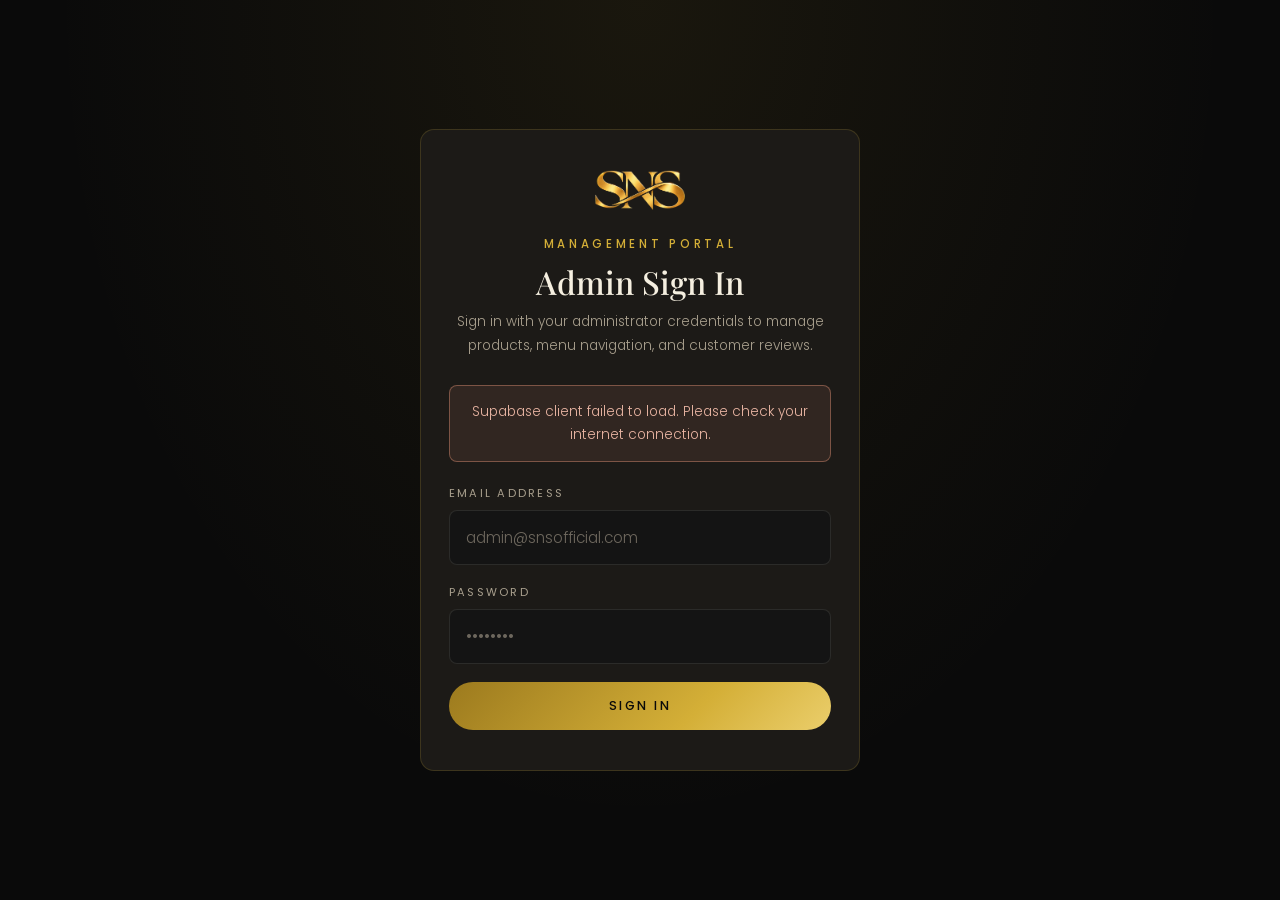
==== commit 34b67e73: "Add side menu, menu manager and fix stock toggle" ====
--- a/public/admin.html
+++ b/public/admin.html
@@ -32,7 +32,7 @@
       <img src="images/logo-mark.png" alt="SNS Official" class="admin-auth__logo" width="90" height="40">
       <span class="eyebrow">Management Portal</span>
       <h1 class="admin-auth__title">Admin Sign In</h1>
-      <p class="admin-auth__sub">Sign in with your administrator credentials to manage products and customer reviews.</p>
+      <p class="admin-auth__sub">Sign in with your administrator credentials to manage products, menu navigation, and customer reviews.</p>
 
       <div id="authAlert" class="admin-alert" role="alert" hidden></div>
 
@@ -83,6 +83,10 @@
           Products
           <span id="productsCountBadge" class="admin-tab__badge">0</span>
         </button>
+        <button type="button" class="admin-tab" role="tab" aria-selected="false" data-tab="menu">
+          Menu
+          <span id="menuCountBadge" class="admin-tab__badge">0</span>
+        </button>
         <button type="button" class="admin-tab" role="tab" aria-selected="false" data-tab="reviews">
           Reviews
           <span id="approvedCountBadge" class="admin-tab__badge">0</span>
@@ -123,9 +127,25 @@
                 </div>
 
                 <div class="field">
+                  <label for="prodSection">Section *</label>
+                  <select id="prodSection" required>
+                    <option value="women">Women</option>
+                    <option value="brides">Brides</option>
+                  </select>
+                </div>
+              </div>
+
+              <div class="admin-form-row">
+                <div class="field">
                   <label for="prodCategory">Category *</label>
                   <input type="text" id="prodCategory" required placeholder="e.g. Saree, Dupatta, Short, Maxi">
                 </div>
+
+                <div class="field">
+                  <label for="prodSubcategory">Subcategory <span class="opt">(Optional)</span></label>
+                  <input type="text" id="prodSubcategory" list="subcategorySuggestions" placeholder="e.g. Banarasi, Organza">
+                  <datalist id="subcategorySuggestions"></datalist>
+                </div>
               </div>
 
               <div class="admin-form-row">
@@ -135,12 +155,16 @@
                 </div>
 
                 <div class="field admin-toggle-field">
-                  <label for="prodInStock">Availability</label>
-                  <label class="admin-switch">
-                    <input type="checkbox" id="prodInStock" checked>
-                    <span class="admin-switch__slider"></span>
-                    <span class="admin-switch__label" id="prodInStockLabel">In Stock</span>
-                  </label>
+                  <span class="field__label">Availability</span>
+                  <div class="admin-toggle-wrap">
+                    <label class="admin-switch" for="prodInStock">
+                      <input type="checkbox" id="prodInStock" class="admin-switch__input" checked>
+                      <span class="admin-switch__track" aria-hidden="true">
+                        <span class="admin-switch__knob"></span>
+                      </span>
+                      <span class="admin-switch__text" id="prodInStockLabel">In Stock</span>
+                    </label>
+                  </div>
                 </div>
               </div>
 
@@ -201,7 +225,74 @@
       </section>
 
       <!-- =====================================================================
-           TAB 2: APPROVED REVIEWS
+           TAB 2: MENU NAVIGATION (WOMEN & BRIDES)
+           ===================================================================== -->
+      <section id="tab-menu" class="admin-panel" role="tabpanel" hidden>
+        <div class="admin-card">
+          <div class="admin-card__head admin-card__head--wrap">
+            <div>
+              <h2>Storefront Side Menu</h2>
+              <p class="admin-hint">Menu labels link to the shop automatically. For a menu item or sub-option to show products, use the same name in the product's Category (top-level) or Subcategory (sub-option) field.</p>
+            </div>
+            <button type="button" id="refreshMenuBtn" class="admin-link-btn">Refresh</button>
+          </div>
+
+          <!-- Section Switcher (Women / Brides) & Add Top-Level Item Button -->
+          <div class="menu-toolbar">
+            <div class="menu-section-switch" role="tablist" aria-label="Menu Section">
+              <button type="button" class="menu-section-btn is-active" data-menu-section="women" role="tab" aria-selected="true">
+                Women
+              </button>
+              <button type="button" class="menu-section-btn" data-menu-section="brides" role="tab" aria-selected="false">
+                Brides
+              </button>
+            </div>
+
+            <button type="button" id="toggleAddMenuFormBtn" class="btn btn--primary admin-btn--sm">
+              + Add Menu Item
+            </button>
+          </div>
+
+          <!-- Add New Top-Level Menu Item Form -->
+          <form id="addTopMenuForm" class="menu-add-form" hidden novalidate>
+            <h3 class="menu-add-form__title">New Top-Level Item (<span id="addTopMenuSectionLabel">Women</span>)</h3>
+            <div class="menu-add-form__grid">
+              <div class="field">
+                <label for="newMenuLabel">Label *</label>
+                <input type="text" id="newMenuLabel" required placeholder="e.g. Saree, Formal Wear, Lehenga">
+              </div>
+              <div class="field">
+                <label for="newMenuUrl">Custom URL <span class="opt">(Optional override)</span></label>
+                <input type="text" id="newMenuUrl" placeholder="e.g. shop.html?sort=newest">
+              </div>
+              <div class="field admin-toggle-field">
+                <span class="field__label">Visibility</span>
+                <div class="admin-toggle-wrap">
+                  <label class="admin-switch" for="newMenuVisible">
+                    <input type="checkbox" id="newMenuVisible" class="admin-switch__input" checked>
+                    <span class="admin-switch__track" aria-hidden="true">
+                      <span class="admin-switch__knob"></span>
+                    </span>
+                    <span class="admin-switch__text" id="newMenuVisibleLabel">Visible</span>
+                  </label>
+                </div>
+              </div>
+            </div>
+            <div class="menu-add-form__actions">
+              <button type="submit" id="newMenuSubmitBtn" class="btn btn--primary admin-btn--sm">Create Menu Item</button>
+              <button type="button" id="cancelNewMenuBtn" class="btn btn--outline admin-btn--sm">Cancel</button>
+            </div>
+          </form>
+
+          <!-- Top-Level Menu Items & Expandable Sub-options -->
+          <div id="menuItemsList" class="menu-admin-list" aria-live="polite">
+            <div class="admin-loading">Loading menu items…</div>
+          </div>
+        </div>
+      </section>
+
+      <!-- =====================================================================
+           TAB 3: APPROVED REVIEWS
            ===================================================================== -->
       <section id="tab-reviews" class="admin-panel" role="tabpanel" hidden>
         <div class="admin-grid">
@@ -276,7 +367,7 @@
       </section>
 
       <!-- =====================================================================
-           TAB 3: PENDING REVIEWS (Customer Submissions)
+           TAB 4: PENDING REVIEWS (Customer Submissions)
            ===================================================================== -->
       <section id="tab-pending" class="admin-panel" role="tabpanel" hidden>
         <div class="admin-card">
--- a/public/css/style.css
+++ b/public/css/style.css
@@ -254,6 +254,22 @@
   gap: 1rem;
 }
 
+.nav__left {
+  display: flex;
+  align-items: center;
+  gap: 0.55rem;
+}
+
+.nav__menu-btn {
+  color: var(--text);
+  margin-left: -0.45rem;
+  transition: color 0.35s var(--ease-soft), background-color 0.35s var(--ease-soft);
+}
+.nav__menu-btn:hover,
+.nav__menu-btn:focus-visible {
+  color: var(--gold);
+}
+
 .nav__logo {
   display: flex;
   align-items: center;
@@ -314,7 +330,6 @@
 }
 
 /* Hamburger */
-.nav__toggle { z-index: 2; }
 .burger {
   position: relative;
   width: 22px;
@@ -332,58 +347,265 @@
 .burger span:nth-child(1) { top: 0; }
 .burger span:nth-child(2) { top: 6px; }
 .burger span:nth-child(3) { top: 12px; }
-.menu-open .burger span:nth-child(1) { top: 6px; transform: rotate(45deg); }
-.menu-open .burger span:nth-child(2) { opacity: 0; }
-.menu-open .burger span:nth-child(3) { top: 6px; transform: rotate(-45deg); }
-
-/* Full-screen dark overlay menu (mobile) */
-.mobile-menu {
+
+/* Slide-in Luxury Side Menu Drawer (All screen sizes) */
+.side-menu-backdrop {
+  z-index: 138;
+  background: rgba(5, 5, 5, 0.72);
+  -webkit-backdrop-filter: blur(4px);
+  backdrop-filter: blur(4px);
+}
+
+.side-menu {
   position: fixed;
-  inset: 0;
-  z-index: 90;
+  inset: 0 auto 0 0;
+  z-index: 140;
+  width: min(88vw, 420px);
+  background: #0A0A0A;
+  color: #F5EFE0;
   display: flex;
   flex-direction: column;
-  align-items: center;
-  justify-content: center;
+  transform: translateX(-100%);
+  transition: transform 0.5s ease;
+  outline: none;
+  overflow: hidden;
+}
+.side-menu.is-open {
+  transform: translateX(0);
+}
+
+.side-menu__head {
+  display: flex;
+  align-items: center;
+  justify-content: space-between;
+  padding: 1.5rem 2rem 1.25rem;
+  flex-shrink: 0;
+}
+.side-menu__logo {
+  display: inline-flex;
+  align-items: center;
+}
+.side-menu__logo img {
+  height: 40px;
+  width: auto;
+}
+.side-menu__close {
+  width: 40px;
+  height: 40px;
+  display: inline-grid;
+  place-items: center;
+  color: #D4AF37;
+  background: transparent;
+  border: 0;
+  margin-right: -0.45rem;
+  transition: color 0.35s ease, transform 0.35s ease;
+}
+.side-menu__close svg {
+  width: 22px;
+  height: 22px;
+}
+.side-menu__close:hover,
+.side-menu__close:focus-visible {
+  color: #F1D77A;
+}
+
+.side-menu__tabs {
+  display: flex;
+  align-items: center;
   gap: 2.5rem;
-  background: rgba(10, 10, 10, 0.97);
-  -webkit-backdrop-filter: blur(10px);
-  backdrop-filter: blur(10px);
+  padding: 0.5rem 2rem 1.85rem;
+  flex-shrink: 0;
+}
+.side-menu__tab {
+  position: relative;
+  display: inline-flex;
+  flex-direction: column;
+  align-items: center;
+  gap: 0.55rem;
+  padding: 0.25rem 0;
+  font-family: var(--font-sans);
+  font-size: 0.76rem;
+  font-weight: 400;
+  letter-spacing: 0.28em;
+  text-transform: uppercase;
+  color: #A89F8D;
+  background: transparent;
+  border: 0;
+  transition: color 0.35s ease;
+}
+.side-menu__tab:hover,
+.side-menu__tab:focus-visible {
+  color: #F1D77A;
+}
+.side-menu__tab.is-active {
+  color: #D4AF37;
+}
+.side-menu__tab-indicator {
+  width: 6px;
+  height: 6px;
+  background: #D4AF37;
+  transform: rotate(45deg) scale(0.4);
   opacity: 0;
-  visibility: hidden;
-  transition: opacity 0.6s var(--ease-soft), visibility 0.6s;
-}
-.menu-open .mobile-menu { opacity: 1; visibility: visible; }
-
-.mobile-menu__links {
+  transition: opacity 0.35s ease, transform 0.35s ease;
+}
+.side-menu__tab.is-active .side-menu__tab-indicator {
+  opacity: 1;
+  transform: rotate(45deg) scale(1);
+}
+
+.side-menu__body {
+  flex: 1;
+  overflow-y: auto;
+  padding: 0.25rem 2rem 2.5rem;
   display: flex;
   flex-direction: column;
-  align-items: center;
-  gap: 1.4rem;
-}
-.mobile-menu__links a {
-  font-family: var(--font-serif);
-  font-size: 2rem;
-  color: var(--text);
+  justify-content: space-between;
+  gap: 2.5rem;
+}
+
+.side-menu__list {
+  display: flex;
+  flex-direction: column;
+  gap: 1.35rem;
+  opacity: 1;
+  transition: opacity 0.3s ease;
+}
+.side-menu__list.is-fading {
   opacity: 0;
-  transform: translateY(16px);
-  transition: color 0.4s, opacity 0.7s var(--ease-out), transform 0.7s var(--ease-out);
-}
-.mobile-menu__links a:hover,
-.mobile-menu__links a.is-active { color: var(--gold); }
-.menu-open .mobile-menu__links a { opacity: 1; transform: none; }
-.menu-open .mobile-menu__links li:nth-child(2) a { transition-delay: 0.06s; }
-.menu-open .mobile-menu__links li:nth-child(3) a { transition-delay: 0.12s; }
-.menu-open .mobile-menu__links li:nth-child(4) a { transition-delay: 0.18s; }
-.menu-open .mobile-menu__links li:nth-child(5) a { transition-delay: 0.24s; }
-
-.mobile-menu__contact {
-  font-size: 0.8rem;
-  letter-spacing: 0.15em;
-  color: var(--muted);
-  text-align: center;
-}
-.mobile-menu__contact a { color: var(--gold); }
+}
+
+.side-menu__item {
+  display: flex;
+  flex-direction: column;
+}
+.side-menu__row {
+  display: flex;
+  align-items: center;
+  justify-content: space-between;
+  gap: 1rem;
+}
+
+.side-menu__link,
+.side-menu__trigger {
+  flex: 1;
+  display: flex;
+  align-items: center;
+  justify-content: space-between;
+  gap: 1rem;
+  text-align: left;
+  font-family: var(--font-sans);
+  font-size: 0.82rem;
+  font-weight: 400;
+  letter-spacing: 0.24em;
+  text-transform: uppercase;
+  color: #F5EFE0;
+  padding: 0.35rem 0;
+  background: transparent;
+  border: 0;
+  text-decoration: none;
+  transition: color 0.35s ease;
+}
+.side-menu__link:hover,
+.side-menu__link:focus-visible,
+.side-menu__trigger:hover,
+.side-menu__trigger:focus-visible,
+.side-menu__item.is-expanded .side-menu__trigger {
+  color: #D4AF37;
+}
+
+.side-menu__plus {
+  width: 24px;
+  height: 24px;
+  display: inline-grid;
+  place-items: center;
+  color: #D4AF37;
+  flex-shrink: 0;
+  transition: transform 0.5s ease, color 0.35s ease;
+}
+.side-menu__plus svg {
+  width: 15px;
+  height: 15px;
+}
+.side-menu__trigger:hover .side-menu__plus,
+.side-menu__trigger:focus-visible .side-menu__plus {
+  color: #F1D77A;
+}
+.side-menu__item.is-expanded .side-menu__plus {
+  transform: rotate(45deg);
+  color: #F1D77A;
+}
+
+.side-menu__sub-wrap {
+  display: grid;
+  grid-template-rows: 0fr;
+  opacity: 0;
+  margin-top: 0;
+  transition: grid-template-rows 0.5s ease, opacity 0.5s ease, margin-top 0.5s ease;
+}
+.side-menu__item.is-expanded .side-menu__sub-wrap {
+  grid-template-rows: 1fr;
+  opacity: 1;
+  margin-top: 0.65rem;
+}
+.side-menu__sub-inner {
+  overflow: hidden;
+}
+.side-menu__sub-list {
+  display: flex;
+  flex-direction: column;
+  gap: 0.75rem;
+  padding: 0.2rem 0 0.35rem 1.25rem;
+}
+.side-menu__sub-link {
+  display: inline-block;
+  font-family: var(--font-sans);
+  font-size: 0.78rem;
+  font-weight: 300;
+  letter-spacing: 0.16em;
+  color: #A89F8D;
+  padding: 0.2rem 0;
+  text-decoration: none;
+  transition: color 0.35s ease;
+}
+.side-menu__sub-link--all {
+  font-weight: 400;
+  letter-spacing: 0.18em;
+}
+.side-menu__sub-link:hover,
+.side-menu__sub-link:focus-visible {
+  color: #D4AF37;
+}
+
+.side-menu__empty {
+  font-family: var(--font-sans);
+  font-size: 0.78rem;
+  font-weight: 300;
+  letter-spacing: 0.22em;
+  text-transform: uppercase;
+  color: #A89F8D;
+  padding: 0.75rem 0;
+}
+
+.side-menu__quick {
+  display: flex;
+  flex-wrap: wrap;
+  gap: 0.85rem 1.6rem;
+  padding-top: 1.5rem;
+}
+.side-menu__quick-link {
+  font-family: var(--font-sans);
+  font-size: 0.72rem;
+  font-weight: 400;
+  letter-spacing: 0.22em;
+  text-transform: uppercase;
+  color: #A89F8D;
+  text-decoration: none;
+  transition: color 0.35s ease;
+}
+.side-menu__quick-link:hover,
+.side-menu__quick-link:focus-visible {
+  color: #D4AF37;
+}
 
 /* 06. Hero ---------------------------------------------------------------- */
 .hero {
@@ -1133,6 +1355,37 @@
 }
 .filter-option__count { font-size: 0.75rem; color: var(--muted); }
 
+.sub-chips {
+  display: flex;
+  flex-wrap: wrap;
+  gap: 0.45rem;
+  margin-top: 0.85rem;
+  padding-left: 0.25rem;
+}
+.sub-chips[hidden] {
+  display: none;
+}
+.sub-chip {
+  padding: 0.38rem 0.78rem;
+  border-radius: 999px;
+  border: 1px solid rgba(212, 175, 55, 0.24);
+  background: transparent;
+  color: var(--muted);
+  font-size: 0.72rem;
+  letter-spacing: 0.12em;
+  text-transform: uppercase;
+  transition: color 0.3s, border-color 0.3s, background-color 0.3s;
+}
+.sub-chip:hover {
+  color: var(--text);
+  border-color: rgba(212, 175, 55, 0.5);
+}
+.sub-chip[aria-pressed="true"] {
+  color: var(--gold);
+  border-color: var(--gold);
+  background: var(--gold-08);
+}
+
 .backdrop {
   position: fixed;
   inset: 0;
@@ -1465,7 +1718,11 @@
 @media (prefers-reduced-motion: reduce) {
   html { scroll-behavior: auto; }
   .nav,
-  .nav.is-hidden {
+  .nav.is-hidden,
+  .side-menu,
+  .side-menu__list,
+  .side-menu__sub-wrap,
+  .side-menu__plus {
     transition: none !important;
   }
   .js .reveal,
@@ -1545,8 +1802,7 @@
     align-items: center;
     gap: 2.6rem;
   }
-  .nav__toggle,
-  .mobile-menu { display: none; }
+  .side-menu__quick { display: none; }
 
   .about { grid-template-columns: 1fr 1.1fr; gap: 5rem; }
 
--- a/public/css/admin.css
+++ b/public/css/admin.css
@@ -225,20 +225,65 @@
   border-bottom: 1px solid rgba(245, 239, 224, 0.07);
 }
 
+.admin-card__head--wrap {
+  align-items: flex-start;
+  flex-wrap: wrap;
+}
+
 .admin-card__head h2 {
   font-size: 1.35rem;
 }
 
-.admin-card__sub {
+.admin-card__sub,
+.admin-hint {
   font-size: 0.82rem;
   color: var(--muted);
-  margin-top: 0.2rem;
+  margin-top: 0.35rem;
+  max-width: 720px;
+  line-height: 1.55;
 }
 
 .admin-form-row {
   display: grid;
   grid-template-columns: 1fr;
   gap: 1rem;
+}
+
+/* Select dropdown matching .field input */
+.field select {
+  width: 100%;
+  padding: 0.85rem 2.25rem 0.85rem 1rem;
+  border-radius: var(--radius-sm);
+  border: 1px solid rgba(245, 239, 224, 0.1);
+  background-color: var(--bg-alt);
+  background-image: linear-gradient(45deg, transparent 50%, var(--gold) 50%),
+                    linear-gradient(135deg, var(--gold) 50%, transparent 50%);
+  background-position: calc(100% - 18px) 52%, calc(100% - 12px) 52%;
+  background-size: 6px 6px, 6px 6px;
+  background-repeat: no-repeat;
+  color: var(--text);
+  font-weight: 300;
+  outline: none;
+  appearance: none;
+  -webkit-appearance: none;
+  transition: border-color 0.35s;
+}
+.field select:focus {
+  border-color: var(--gold);
+}
+.field select option {
+  background: var(--panel);
+  color: var(--text);
+}
+
+.field__label {
+  display: block;
+  font-size: 0.7rem;
+  font-weight: 400;
+  letter-spacing: 0.2em;
+  text-transform: uppercase;
+  color: var(--muted);
+  margin-bottom: 0.45rem;
 }
 
 .admin-label-row {
@@ -260,62 +305,104 @@
 .admin-link-btn--danger { color: #D99B88; }
 .admin-link-btn--danger:hover { color: #F0B8A8; }
 
-/* In-Stock Switch */
+/* -------------------------------------------------------------------------
+   Rebuilt Toggle Switch (Part 1 & Part 4)
+   Track: 46x26px rounded, gold outline when OFF, solid gold fill when ON.
+   Knob: 18x18px round warm ivory (#F5EFE0) strictly INSIDE the track.
+   Label: To the right with comfortable spacing, vertically aligned with inputs.
+   ------------------------------------------------------------------------- */
 .admin-toggle-field {
   display: flex;
   flex-direction: column;
-  justify-content: center;
-}
-
-.admin-switch {
-  display: inline-flex;
+}
+
+.admin-toggle-wrap {
+  min-height: 46px;
+  display: flex;
+  align-items: center;
+}
+
+.admin-switch,
+.field label.admin-switch {
+  position: relative;
+  display: inline-flex !important;
   align-items: center;
   gap: 0.75rem;
+  margin: 0 !important;
+  padding: 0.25rem 0;
+  min-height: 36px;
   cursor: pointer;
-  margin-top: 0.35rem;
   user-select: none;
-}
-
-.admin-switch input {
-  position: absolute;
-  opacity: 0;
-  width: 0;
-  height: 0;
-}
-
-.admin-switch__slider {
+  font-size: 0.88rem !important;
+  font-weight: 400 !important;
+  letter-spacing: 0.02em !important;
+  text-transform: none !important;
+  color: var(--text) !important;
+}
+
+.admin-switch__input,
+.field input.admin-switch__input {
+  position: absolute !important;
+  width: 1px !important;
+  height: 1px !important;
+  padding: 0 !important;
+  margin: -1px !important;
+  overflow: hidden !important;
+  clip: rect(0, 0, 0, 0) !important;
+  white-space: nowrap !important;
+  border: 0 !important;
+  opacity: 0 !important;
+  pointer-events: none;
+}
+
+.admin-switch__track {
   position: relative;
+  display: inline-block;
+  flex-shrink: 0;
   width: 46px;
   height: 26px;
-  background: rgba(245, 239, 224, 0.14);
   border-radius: 999px;
-  transition: background-color 0.3s;
-}
-
-.admin-switch__slider::after {
-  content: "";
+  background-color: var(--bg-alt);
+  border: 1.5px solid var(--gold);
+  box-sizing: border-box;
+  transition: background-color 0.3s ease, border-color 0.3s ease, box-shadow 0.3s ease;
+}
+
+.admin-switch__knob {
   position: absolute;
-  top: 3px;
+  top: 50%;
   left: 3px;
-  width: 20px;
-  height: 20px;
+  width: 18px;
+  height: 18px;
   border-radius: 50%;
-  background: var(--text);
-  transition: transform 0.3s;
-}
-
-.admin-switch input:checked + .admin-switch__slider {
-  background: var(--gold);
-}
-
-.admin-switch input:checked + .admin-switch__slider::after {
-  transform: translateX(20px);
-  background: var(--bg);
-}
-
-.admin-switch__label {
-  font-size: 0.85rem;
-  color: var(--text);
+  background-color: var(--text); /* warm ivory #F5EFE0 */
+  transform: translate(0, -50%);
+  transition: transform 0.3s cubic-bezier(0.22, 0.61, 0.36, 1), background-color 0.3s ease;
+  box-shadow: 0 1px 3px rgba(0, 0, 0, 0.45);
+}
+
+.admin-switch__input:checked + .admin-switch__track {
+  background-color: var(--gold);
+  border-color: var(--gold);
+}
+
+.admin-switch__input:checked + .admin-switch__track .admin-switch__knob {
+  transform: translate(19px, -50%);
+  background-color: var(--text); /* round ivory knob inside the track */
+}
+
+.admin-switch__input:focus-visible + .admin-switch__track {
+  outline: 1px solid var(--champagne);
+  outline-offset: 3px;
+}
+
+.admin-switch__text {
+  font-family: var(--font-sans);
+  font-size: 0.88rem;
+  font-weight: 400;
+  line-height: 1.2;
+  color: var(--text);
+  white-space: nowrap;
 }
 
 /* Tag-style Sizes Input */
@@ -671,9 +758,14 @@
   transition: border-color 0.25s, color 0.25s, background-color 0.25s;
 }
 
-.admin-action-btn:hover {
+.admin-action-btn:hover:not(:disabled) {
   border-color: var(--gold);
   color: var(--gold);
+}
+
+.admin-action-btn:disabled {
+  opacity: 0.3;
+  cursor: default;
 }
 
 .admin-action-btn--approve {
@@ -681,7 +773,7 @@
   background: var(--gold-08);
   color: var(--gold);
 }
-.admin-action-btn--approve:hover {
+.admin-action-btn--approve:hover:not(:disabled) {
   background: var(--gold);
   color: var(--bg);
 }
@@ -690,7 +782,7 @@
   border-color: rgba(201, 130, 107, 0.35);
   color: #D99B88;
 }
-.admin-action-btn--danger:hover {
+.admin-action-btn--danger:hover:not(:disabled) {
   border-color: #E39A84;
   background: rgba(201, 130, 107, 0.12);
   color: #F5B9A7;
@@ -758,7 +850,171 @@
   color: var(--muted);
 }
 
-/* 07. Responsive Breakpoints ---------------------------------------------- */
+/* 07. Menu Management Tab (Part 4) ---------------------------------------- */
+.menu-toolbar {
+  display: flex;
+  align-items: center;
+  justify-content: space-between;
+  gap: 1rem;
+  flex-wrap: wrap;
+  margin-bottom: 1.35rem;
+}
+
+.menu-section-switch {
+  display: inline-flex;
+  padding: 0.25rem;
+  border-radius: 999px;
+  background: var(--bg-alt);
+  border: 1px solid rgba(212, 175, 55, 0.25);
+}
+
+.menu-section-btn {
+  padding: 0.5rem 1.4rem;
+  border-radius: 999px;
+  font-size: 0.74rem;
+  font-weight: 500;
+  letter-spacing: 0.2em;
+  text-transform: uppercase;
+  color: var(--muted);
+  transition: color 0.3s, background-color 0.3s;
+}
+
+.menu-section-btn:hover {
+  color: var(--text);
+}
+
+.menu-section-btn.is-active {
+  background: var(--gold);
+  color: var(--bg);
+}
+
+.menu-add-form {
+  padding: 1.25rem;
+  margin-bottom: 1.35rem;
+  border-radius: var(--radius-sm);
+  background: var(--bg-alt);
+  border: 1px solid var(--gold-35);
+}
+
+.menu-add-form__title {
+  font-size: 1.05rem;
+  margin-bottom: 1rem;
+  color: var(--gold);
+}
+
+.menu-add-form__grid {
+  display: grid;
+  grid-template-columns: 1fr;
+  gap: 1rem;
+}
+
+.menu-add-form__actions {
+  display: flex;
+  gap: 0.65rem;
+  margin-top: 0.5rem;
+}
+
+.menu-admin-list {
+  display: grid;
+  gap: 1rem;
+}
+
+.menu-node {
+  border-radius: var(--radius-sm);
+  background: var(--bg-alt);
+  border: 1px solid rgba(245, 239, 224, 0.08);
+  padding: 1.1rem;
+}
+
+.menu-node__main {
+  display: grid;
+  grid-template-columns: 1fr;
+  gap: 0.85rem;
+  align-items: center;
+}
+
+.menu-node__inputs {
+  display: grid;
+  grid-template-columns: 1fr;
+  gap: 0.65rem;
+}
+
+.menu-inline-input {
+  width: 100%;
+  padding: 0.65rem 0.85rem;
+  border-radius: var(--radius-sm);
+  border: 1px solid rgba(245, 239, 224, 0.12);
+  background: var(--panel);
+  color: var(--text);
+  font-size: 0.86rem;
+  outline: none;
+  transition: border-color 0.3s;
+}
+.menu-inline-input:focus {
+  border-color: var(--gold);
+}
+.menu-inline-input::placeholder {
+  color: rgba(168, 159, 141, 0.55);
+}
+
+.menu-node__controls {
+  display: flex;
+  align-items: center;
+  justify-content: space-between;
+  gap: 0.75rem;
+  flex-wrap: wrap;
+}
+
+.menu-node__btns {
+  display: flex;
+  align-items: center;
+  gap: 0.45rem;
+  flex-wrap: wrap;
+}
+
+.menu-node__sub-bar {
+  display: flex;
+  align-items: center;
+  justify-content: space-between;
+  gap: 0.75rem;
+  flex-wrap: wrap;
+  margin-top: 0.9rem;
+  padding-top: 0.75rem;
+  border-top: 1px solid rgba(245, 239, 224, 0.06);
+}
+
+.menu-sub-toggle {
+  display: inline-flex;
+  align-items: center;
+  gap: 0.45rem;
+  font-size: 0.74rem;
+  font-weight: 500;
+  letter-spacing: 0.15em;
+  text-transform: uppercase;
+  color: var(--gold);
+}
+.menu-sub-toggle:hover {
+  color: var(--champagne);
+}
+
+.menu-subitems {
+  margin-top: 0.85rem;
+  padding-left: 0.85rem;
+  border-left: 2px solid rgba(212, 175, 55, 0.25);
+  display: grid;
+  gap: 0.75rem;
+}
+
+.menu-subnode {
+  padding: 0.85rem;
+  border-radius: var(--radius-sm);
+  background: var(--panel);
+  border: 1px solid rgba(245, 239, 224, 0.06);
+  display: grid;
+  gap: 0.7rem;
+}
+
+/* 08. Responsive Breakpoints ---------------------------------------------- */
 @media (min-width: 640px) {
   .admin-card {
     padding: 1.75rem 1.6rem;
@@ -774,14 +1030,23 @@
     border-top: 0;
     padding-top: 0;
   }
+  .menu-node__inputs {
+    grid-template-columns: 1fr 1.2fr;
+  }
+  .menu-add-form__grid {
+    grid-template-columns: 1fr 1fr auto;
+  }
 }
 
 @media (min-width: 992px) {
   .admin-grid {
-    grid-template-columns: 420px 1fr;
+    grid-template-columns: 440px 1fr;
     gap: 2rem;
   }
   .admin-list--wide {
     grid-template-columns: repeat(2, 1fr);
   }
-}
+  .menu-node__main {
+    grid-template-columns: 1.3fr auto;
+  }
+}
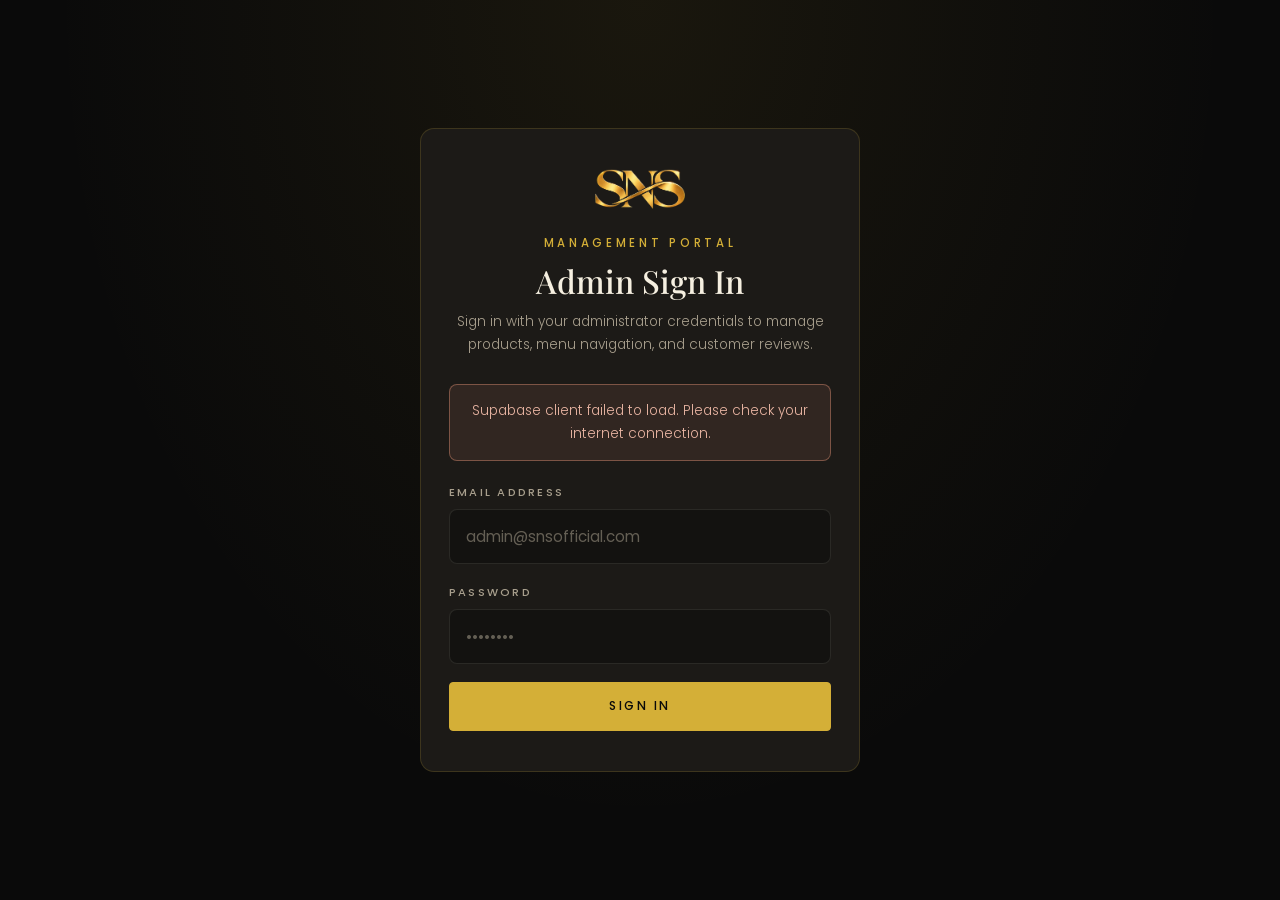
==== commit fb9c31e0: "Add hero banner carousel, hero admin tab and category collections" ====
--- a/public/admin.html
+++ b/public/admin.html
@@ -82,6 +82,10 @@
         <button type="button" class="admin-tab is-active" role="tab" aria-selected="true" data-tab="products">
           Products
           <span id="productsCountBadge" class="admin-tab__badge">0</span>
+        </button>
+        <button type="button" class="admin-tab" role="tab" aria-selected="false" data-tab="hero">
+          Hero
+          <span id="heroCountBadge" class="admin-tab__badge">0</span>
         </button>
         <button type="button" class="admin-tab" role="tab" aria-selected="false" data-tab="menu">
           Menu
@@ -124,6 +128,7 @@
                 <div class="field">
                   <label for="prodPrice">Price (PKR) *</label>
                   <input type="number" id="prodPrice" required min="0" step="1" placeholder="e.g. 18500">
+                  <span class="field__hint">Used for Stitched, and for Unstitched when no separate price is set</span>
                 </div>
 
                 <div class="field">
@@ -133,6 +138,32 @@
                     <option value="brides">Brides</option>
                   </select>
                 </div>
+              </div>
+
+              <div class="field admin-toggle-field">
+                <span class="field__label">Available as *</span>
+                <div class="admin-switch-group" role="group" aria-label="Available as">
+                  <label class="admin-switch" for="prodTypeStitched">
+                    <input type="checkbox" id="prodTypeStitched" class="admin-switch__input" checked>
+                    <span class="admin-switch__track" aria-hidden="true">
+                      <span class="admin-switch__knob"></span>
+                    </span>
+                    <span class="admin-switch__text">Stitched</span>
+                  </label>
+                  <label class="admin-switch" for="prodTypeUnstitched">
+                    <input type="checkbox" id="prodTypeUnstitched" class="admin-switch__input" checked>
+                    <span class="admin-switch__track" aria-hidden="true">
+                      <span class="admin-switch__knob"></span>
+                    </span>
+                    <span class="admin-switch__text">Unstitched</span>
+                  </label>
+                </div>
+              </div>
+
+              <div class="field" id="unstitchedPriceField">
+                <label for="prodUnstitchedPrice">Unstitched price (PKR) <span class="opt">(Optional)</span></label>
+                <input type="number" id="prodUnstitchedPrice" min="0" step="1" placeholder="e.g. 14500">
+                <span class="field__hint">Leave empty to use the same price as above</span>
               </div>
 
               <div class="admin-form-row">
@@ -181,6 +212,7 @@
                     <button type="button" id="addSizeTagBtn" class="btn btn--outline admin-btn--sm">Add</button>
                   </div>
                 </div>
+                <span class="field__hint">Sizes apply to Stitched only.</span>
               </div>
 
               <!-- Multiple Image Upload & Reordering -->
@@ -225,6 +257,97 @@
       </section>
 
       <!-- =====================================================================
+           TAB 1B: HERO SLIDES (Homepage Sliding Banner Carousel)
+           ===================================================================== -->
+      <section id="tab-hero" class="admin-panel" role="tabpanel" hidden>
+        <div class="admin-grid">
+          <!-- Left / Top Column: Add or Edit Hero Slide Form -->
+          <div class="admin-card">
+            <div class="admin-card__head">
+              <h2 id="heroFormTitle">Add Slide</h2>
+              <button type="button" id="cancelHeroEditBtn" class="admin-link-btn" hidden>Cancel Edit</button>
+            </div>
+
+            <p class="admin-hint" style="margin-top: -0.5rem; margin-bottom: 1.25rem;">
+              Recommended: desktop 1920 x 700 px, mobile 800 x 1000 px. JPG or WebP.
+            </p>
+
+            <form id="heroSlideForm" novalidate>
+              <input type="hidden" id="heroSlideId" value="">
+
+              <div class="field">
+                <label for="heroDesktopInput">Desktop Banner Image *</label>
+                <input type="file" id="heroDesktopInput" accept="image/jpeg,image/png,image/webp,image/gif" class="admin-file-input">
+                <span class="field__hint">Automatically resized (max 1920px wide) and compressed (~85% quality) before upload.</span>
+                <div id="heroDesktopPreviewWrap" class="hero-photo-preview" hidden>
+                  <img id="heroDesktopPreviewImg" src="" alt="Desktop banner preview">
+                  <span id="heroDesktopPreviewMeta" class="hero-photo-preview__meta"></span>
+                </div>
+              </div>
+
+              <div class="field">
+                <label for="heroMobileInput">Mobile Banner Image <span class="opt">(Optional)</span></label>
+                <input type="file" id="heroMobileInput" accept="image/jpeg,image/png,image/webp,image/gif" class="admin-file-input">
+                <span class="field__hint">Optional portrait banner for mobile screens (resized to max 900px wide).</span>
+                <div id="heroMobilePreviewWrap" class="hero-photo-preview hero-photo-preview--mobile" hidden>
+                  <img id="heroMobilePreviewImg" src="" alt="Mobile banner preview">
+                  <div class="hero-photo-preview__actions">
+                    <span id="heroMobilePreviewMeta" class="hero-photo-preview__meta"></span>
+                    <button type="button" id="removeHeroMobileBtn" class="admin-link-btn admin-link-btn--danger">Remove Mobile Image</button>
+                  </div>
+                </div>
+              </div>
+
+              <div class="field">
+                <label for="heroLinkInput">Link <span class="opt">(Optional)</span></label>
+                <input type="text" id="heroLinkInput" placeholder="e.g. shop.html?category=Saree or https://...">
+                <span class="field__hint">If set, clicking the banner opens this link. Leave empty for a non-clickable banner.</span>
+              </div>
+
+              <div class="field">
+                <label for="heroAltInput">Alt Text</label>
+                <input type="text" id="heroAltInput" placeholder="e.g. Festive Saree Collection — Stitch n Style">
+              </div>
+
+              <div class="field admin-toggle-field">
+                <span class="field__label">Visibility</span>
+                <div class="admin-toggle-wrap">
+                  <label class="admin-switch" for="heroVisibleInput">
+                    <input type="checkbox" id="heroVisibleInput" class="admin-switch__input" checked>
+                    <span class="admin-switch__track" aria-hidden="true">
+                      <span class="admin-switch__knob"></span>
+                    </span>
+                    <span class="admin-switch__text" id="heroVisibleLabel">Visible</span>
+                  </label>
+                </div>
+              </div>
+
+              <div class="admin-form-actions">
+                <button type="submit" id="heroSubmitBtn" class="btn btn--primary btn--block">
+                  Add Slide
+                </button>
+              </div>
+            </form>
+          </div>
+
+          <!-- Right / Bottom Column: Existing Hero Slides List -->
+          <div class="admin-card">
+            <div class="admin-card__head">
+              <div>
+                <h2>Hero Banner Slides</h2>
+                <p class="admin-card__sub">Ordered from top to bottom. If no slides are visible, the homepage shows the default arch hero.</p>
+              </div>
+              <button type="button" id="refreshHeroBtn" class="admin-link-btn">Refresh</button>
+            </div>
+
+            <div id="heroSlidesList" class="admin-list" aria-live="polite">
+              <div class="admin-loading">Loading hero slides…</div>
+            </div>
+          </div>
+        </div>
+      </section>
+
+      <!-- =====================================================================
            TAB 2: MENU NAVIGATION (WOMEN & BRIDES)
            ===================================================================== -->
       <section id="tab-menu" class="admin-panel" role="tabpanel" hidden>
--- a/public/css/style.css
+++ b/public/css/style.css
@@ -1,51 +1,61 @@
 /* ==========================================================================
    SNS Official — Stitch n Style
-   Main stylesheet (mobile-first)
+   Main stylesheet (mobile-first, light body with dark header & footer)
 
    Contents
    01. Design tokens (CSS variables)
    02. Reset & base
    03. Typography & helpers
-   04. Buttons
-   05. Navbar & mobile menu
-   06. Hero
-   07. Sections (shared)
-   08. Shop by Category
-   09. Product cards
-   10. Featured products (grid / mobile carousel)
-   11. About
-   12. Reviews carousel
-   13. Contact
-   14. Footer
-   15. Shop page (header, filters, grid)
-   16. Cart drawer
-   17. Checkout modal
+   04. Buttons & form fields
+   05. Navbar & side menu drawer (dark)
+   06. Hero (dark video with soft fade into light body)
+   07. Sections (shared light & warm cream alternating)
+   08. Collections tiles (4-column desktop, 2-column mobile)
+   09. Product cards (light card, 3:4 cream media, hover 2nd image crossfade)
+   10. New Arrivals & Category rows (grid / mobile carousel)
+   11. Reviews carousel (light cards)
+   12. About (warm cream background, deep gold stats)
+   13. Contact (light cards)
+   14. Footer (dark)
+   15. Shop page (header, light filter drawer/sidebar, chips, grid)
+   16. Cart drawer (light)
+   17. Checkout modal (light)
    18. Lightbox
-   19. Toast
-   20. Scroll reveal animations
-   21. Responsive breakpoints
+   19. Toast & Floating WhatsApp button
+   20. Customer Review page (review.html)
+   21. Scroll reveal animations
+   22. Responsive breakpoints
    ========================================================================== */
 
 /* 01. Design tokens ------------------------------------------------------- */
 :root {
-  /* Palette (exact brand values) */
-  --bg: #0A0A0A;            /* main background */
-  --bg-alt: #141414;        /* alternate sections */
-  --panel: #1C1A17;         /* cards & panels */
-  --gold: #D4AF37;          /* primary gold */
-  --champagne: #F1D77A;     /* highlight */
-  --bronze: #9C7A1E;        /* shadow */
-  --text: #F5EFE0;          /* warm ivory */
-  --muted: #A89F8D;         /* muted text */
-
-  /* Metallic gradient — primary buttons & key headings ONLY */
-  --metal: linear-gradient(135deg, #9C7A1E 0%, #D4AF37 42%, #F1D77A 72%, #D4AF37 100%);
+  /* Light body palette */
+  --bg: #FFFFFF;            /* page background */
+  --bg-alt: #FAF6EE;        /* alternate section background (soft warm cream) */
+  --panel: #FFFFFF;         /* cards & panels */
+  --card-shadow: 0 6px 24px rgba(10, 10, 10, 0.06);
+  --text: #1A1A1A;          /* main text */
+  --muted: #6B6358;         /* muted text */
+  --border-cream: #E8DFCC;  /* soft cream border for inputs & forms */
+
+  /* Gold palette */
+  --gold: #D4AF37;          /* primary gold (buttons, graphics, borders, icons) */
+  --champagne: #F1D77A;     /* champagne hover */
+  --bronze: #9C7A1E;        /* bronze */
+  --gold-deep: #8A6A14;     /* deep gold for small text on light backgrounds (prices, links, stats) */
+
+  /* Dark surfaces (navbar, side menu drawer, hero, footer) */
+  --dark-bg: #0A0A0A;
+  --dark-panel: #1C1A17;
+  --dark-text: #F5EFE0;     /* warm ivory */
+  --dark-muted: #A89F8D;
 
   /* Soft tints derived from the palette */
   --gold-08: rgba(212, 175, 55, 0.08);
   --gold-15: rgba(212, 175, 55, 0.15);
   --gold-20: rgba(212, 175, 55, 0.2);
   --gold-35: rgba(212, 175, 55, 0.35);
+  --gold-focus: rgba(212, 175, 55, 0.24);
 
   /* Type */
   --font-serif: "Playfair Display", Georgia, "Times New Roman", serif;
@@ -58,6 +68,7 @@
   --nav-h: 64px;
   --radius: 14px;
   --radius-sm: 8px;
+  --radius-btn: 4px;
   --section-pad: 5.5rem;
 
   /* Motion */
@@ -92,7 +103,7 @@
 /* Prevent background scroll while a drawer / overlay is open */
 body.is-locked { overflow: hidden; }
 
-img, video, svg { display: block; max-width: 100%; }
+img, svg { display: block; max-width: 100%; }
 
 a { color: inherit; text-decoration: none; }
 
@@ -113,11 +124,11 @@
 p { margin: 0; }
 
 :focus-visible {
-  outline: 1px solid var(--gold);
-  outline-offset: 3px;
-}
-
-::selection { background: var(--gold); color: var(--bg); }
+  outline: 2px solid var(--gold);
+  outline-offset: 2px;
+}
+
+::selection { background: var(--gold); color: var(--dark-bg); }
 
 /* 03. Typography & helpers ------------------------------------------------ */
 .container {
@@ -127,7 +138,7 @@
   padding-inline: var(--gutter);
 }
 
-/* Small gold uppercase label above headings */
+/* Small deep-gold uppercase label above headings on light sections */
 .eyebrow {
   display: inline-block;
   font-family: var(--font-sans);
@@ -135,16 +146,7 @@
   font-weight: 500;
   letter-spacing: 0.32em;
   text-transform: uppercase;
-  color: var(--gold);
-}
-
-/* Metallic text — use only on key headings */
-.text-metal {
-  background: var(--metal);
-  -webkit-background-clip: text;
-  background-clip: text;
-  -webkit-text-fill-color: transparent;
-  color: var(--gold); /* fallback */
+  color: var(--gold-deep);
 }
 
 .muted { color: var(--muted); }
@@ -157,7 +159,7 @@
   white-space: nowrap;
 }
 
-/* 04. Buttons ------------------------------------------------------------- */
+/* 04. Buttons & form fields ----------------------------------------------- */
 .btn {
   display: inline-flex;
   align-items: center;
@@ -165,43 +167,81 @@
   gap: 0.6rem;
   min-height: 48px;
   padding: 0.8rem 2rem;
-  border-radius: 999px;
-  font-size: 0.78rem;
+  border-radius: var(--radius-btn);
+  font-family: var(--font-sans);
+  font-size: 0.76rem;
   font-weight: 500;
   letter-spacing: 0.2em;
   text-transform: uppercase;
-  transition: background-color 0.4s var(--ease-soft), color 0.4s var(--ease-soft),
-              border-color 0.4s var(--ease-soft), opacity 0.4s var(--ease-soft),
-              filter 0.4s var(--ease-soft);
+  transition: background-color 0.35s var(--ease-soft),
+              color 0.35s var(--ease-soft),
+              border-color 0.35s var(--ease-soft),
+              opacity 0.35s var(--ease-soft);
   white-space: nowrap;
 }
 
 .btn svg { width: 18px; height: 18px; flex-shrink: 0; }
 
-/* Primary: metallic gradient */
+/* Primary button on light sections:
+   solid #0A0A0A background, ivory uppercase letter-spaced text, 1px gold border;
+   hover fills gold (#D4AF37) with dark text. */
 .btn--primary {
-  background: var(--metal);
-  background-size: 160% 100%;
-  background-position: 0% 50%;
-  color: var(--bg);
-  transition: background-position 0.8s var(--ease-soft), filter 0.4s var(--ease-soft);
-}
-.btn--primary:hover { background-position: 100% 50%; filter: brightness(1.05); }
-
-/* Outline: flat gold */
-.btn--outline {
-  border: 1px solid var(--gold-35);
-  color: var(--gold);
-}
-.btn--outline:hover { border-color: var(--gold); background: var(--gold-08); color: var(--champagne); }
+  background: var(--dark-bg);
+  color: var(--dark-text);
+  border: 1px solid var(--gold);
+}
+.btn--primary:hover,
+.btn--primary:focus-visible {
+  background: var(--gold);
+  color: var(--text);
+  border-color: var(--gold);
+}
+
+/* Secondary button on light sections:
+   transparent with a 1px #1A1A1A outline, hover fills #0A0A0A with ivory text. */
+.btn--outline,
+.btn--secondary {
+  background: transparent;
+  border: 1px solid var(--text);
+  color: var(--text);
+}
+.btn--outline:hover,
+.btn--outline:focus-visible,
+.btn--secondary:hover,
+.btn--secondary:focus-visible {
+  background: var(--dark-bg);
+  border-color: var(--dark-bg);
+  color: var(--dark-text);
+}
+
+/* Buttons inside dark parts keep the gold outline style */
+.nav .btn--outline,
+.side-menu .btn--outline,
+.footer .btn--outline {
+  background: transparent;
+  border: 1px solid var(--gold);
+  color: var(--dark-text);
+}
+.nav .btn--outline:hover,
+.nav .btn--outline:focus-visible,
+.side-menu .btn--outline:hover,
+.side-menu .btn--outline:focus-visible,
+.footer .btn--outline:hover,
+.footer .btn--outline:focus-visible {
+  background: var(--gold-15);
+  border-color: var(--champagne);
+  color: var(--dark-text);
+}
 
 .btn--block { width: 100%; }
 
 .btn:disabled,
 .btn[aria-disabled="true"] {
-  opacity: 0.4;
+  opacity: 0.55;
   cursor: not-allowed;
-  filter: grayscale(0.4);
+  background: var(--bg-alt);
+  border-color: var(--border-cream);
+  color: var(--muted);
 }
 
 /* Round icon button (cart, close, arrows) */
@@ -213,32 +253,78 @@
   height: 44px;
   border-radius: 50%;
   color: var(--text);
-  transition: color 0.4s var(--ease-soft), background-color 0.4s var(--ease-soft);
-}
-.icon-btn:hover { color: var(--gold); }
+  transition: color 0.35s var(--ease-soft), background-color 0.35s var(--ease-soft), border-color 0.35s var(--ease-soft);
+}
+.icon-btn:hover { color: var(--gold-deep); }
 .icon-btn svg { width: 22px; height: 22px; }
 
-/* 05. Navbar & mobile menu ------------------------------------------------ */
-/* No border, no shadow, no hairline — ever. */
+/* Inputs & forms on light areas: white background, soft cream border (#E8DFCC), gold focus ring */
+.field { margin-bottom: 1.15rem; }
+.field label {
+  display: block;
+  font-size: 0.7rem;
+  font-weight: 500;
+  letter-spacing: 0.2em;
+  text-transform: uppercase;
+  color: var(--text);
+  margin-bottom: 0.45rem;
+}
+.field label .opt {
+  text-transform: none;
+  letter-spacing: 0.02em;
+  font-weight: 400;
+  color: var(--muted);
+}
+.field input,
+.field textarea,
+.field select {
+  width: 100%;
+  padding: 0.85rem 1rem;
+  border-radius: var(--radius-sm);
+  border: 1px solid var(--border-cream);
+  background: var(--bg);
+  color: var(--text);
+  font-weight: 400;
+  outline: none;
+  transition: border-color 0.3s var(--ease-soft), box-shadow 0.3s var(--ease-soft);
+}
+.field textarea { resize: vertical; min-height: 96px; }
+.field input:focus,
+.field textarea:focus,
+.field select:focus {
+  border-color: var(--gold);
+  box-shadow: 0 0 0 3px var(--gold-focus);
+}
+.field input::placeholder,
+.field textarea::placeholder {
+  color: rgba(107, 99, 88, 0.65);
+}
+.field.has-error input,
+.field.has-error textarea {
+  border-color: #B84A32;
+}
+.field__error {
+  display: none;
+  font-size: 0.74rem;
+  color: #B84A32;
+  margin-top: 0.35rem;
+}
+.field.has-error .field__error { display: block; }
+
+/* 05. Navbar & side menu drawer (dark) ------------------------------------ */
+/* Solid dark (#0A0A0A) at all scroll positions. No border, no shadow, no hairline — ever. */
 .nav {
   position: fixed;
   inset: 0 0 auto 0;
   z-index: 100;
   height: var(--nav-h);
-  background: transparent;
+  background: var(--dark-bg);
+  color: var(--dark-text);
   border: 0;
   box-shadow: none;
   transform: translateY(0);
-  transition: transform 0.4s ease, background-color 0.4s ease,
-              backdrop-filter 0.4s ease, -webkit-backdrop-filter 0.4s ease;
+  transition: transform 0.4s ease;
   will-change: transform;
-}
-
-/* Soft dark blur once the hero has been scrolled past */
-.nav.is-scrolled {
-  background: rgba(10, 10, 10, 0.85);
-  -webkit-backdrop-filter: blur(14px) saturate(120%);
-  backdrop-filter: blur(14px) saturate(120%);
 }
 
 /* Slide navbar up and out of view when scrolling down or idle away from top */
@@ -260,11 +346,16 @@
   gap: 0.55rem;
 }
 
+.nav .icon-btn,
 .nav__menu-btn {
-  color: var(--text);
+  color: var(--dark-text);
+}
+.nav__menu-btn {
   margin-left: -0.45rem;
   transition: color 0.35s var(--ease-soft), background-color 0.35s var(--ease-soft);
 }
+.nav .icon-btn:hover,
+.nav .icon-btn:focus-visible,
 .nav__menu-btn:hover,
 .nav__menu-btn:focus-visible {
   color: var(--gold);
@@ -293,14 +384,17 @@
   font-weight: 400;
   letter-spacing: 0.22em;
   text-transform: uppercase;
-  color: var(--text);
+  color: var(--dark-text);
   text-decoration: none;
   transition: color 0.4s var(--ease-soft);
 }
 /* Hover / active = soft color change to gold only. No underline. */
 .nav__link:hover,
 .nav__link:focus-visible,
-.nav__link.is-active { color: var(--gold); text-decoration: none; }
+.nav__link.is-active {
+  color: var(--gold);
+  text-decoration: none;
+}
 
 .nav__actions { display: flex; align-items: center; gap: 0.25rem; }
 
@@ -313,7 +407,7 @@
   padding: 0 5px;
   border-radius: 999px;
   background: var(--gold);
-  color: var(--bg);
+  color: var(--dark-bg);
   font-size: 0.65rem;
   font-weight: 600;
   line-height: 18px;
@@ -348,7 +442,7 @@
 .burger span:nth-child(2) { top: 6px; }
 .burger span:nth-child(3) { top: 12px; }
 
-/* Slide-in Luxury Side Menu Drawer (All screen sizes) */
+/* Slide-in Luxury Side Menu Drawer (Dark #0A0A0A on all screen sizes) */
 .side-menu-backdrop {
   z-index: 138;
   background: rgba(5, 5, 5, 0.72);
@@ -361,8 +455,8 @@
   inset: 0 auto 0 0;
   z-index: 140;
   width: min(88vw, 420px);
-  background: #0A0A0A;
-  color: #F5EFE0;
+  background: var(--dark-bg);
+  color: var(--dark-text);
   display: flex;
   flex-direction: column;
   transform: translateX(-100%);
@@ -394,7 +488,7 @@
   height: 40px;
   display: inline-grid;
   place-items: center;
-  color: #D4AF37;
+  color: var(--gold);
   background: transparent;
   border: 0;
   margin-right: -0.45rem;
@@ -406,7 +500,7 @@
 }
 .side-menu__close:hover,
 .side-menu__close:focus-visible {
-  color: #F1D77A;
+  color: var(--champagne);
 }
 
 .side-menu__tabs {
@@ -428,22 +522,22 @@
   font-weight: 400;
   letter-spacing: 0.28em;
   text-transform: uppercase;
-  color: #A89F8D;
+  color: var(--dark-muted);
   background: transparent;
   border: 0;
   transition: color 0.35s ease;
 }
 .side-menu__tab:hover,
 .side-menu__tab:focus-visible {
-  color: #F1D77A;
+  color: var(--champagne);
 }
 .side-menu__tab.is-active {
-  color: #D4AF37;
+  color: var(--gold);
 }
 .side-menu__tab-indicator {
   width: 6px;
   height: 6px;
-  background: #D4AF37;
+  background: var(--gold);
   transform: rotate(45deg) scale(0.4);
   opacity: 0;
   transition: opacity 0.35s ease, transform 0.35s ease;
@@ -498,7 +592,7 @@
   font-weight: 400;
   letter-spacing: 0.24em;
   text-transform: uppercase;
-  color: #F5EFE0;
+  color: var(--dark-text);
   padding: 0.35rem 0;
   background: transparent;
   border: 0;
@@ -510,7 +604,7 @@
 .side-menu__trigger:hover,
 .side-menu__trigger:focus-visible,
 .side-menu__item.is-expanded .side-menu__trigger {
-  color: #D4AF37;
+  color: var(--gold);
 }
 
 .side-menu__plus {
@@ -518,7 +612,7 @@
   height: 24px;
   display: inline-grid;
   place-items: center;
-  color: #D4AF37;
+  color: var(--gold);
   flex-shrink: 0;
   transition: transform 0.5s ease, color 0.35s ease;
 }
@@ -528,11 +622,11 @@
 }
 .side-menu__trigger:hover .side-menu__plus,
 .side-menu__trigger:focus-visible .side-menu__plus {
-  color: #F1D77A;
+  color: var(--champagne);
 }
 .side-menu__item.is-expanded .side-menu__plus {
   transform: rotate(45deg);
-  color: #F1D77A;
+  color: var(--champagne);
 }
 
 .side-menu__sub-wrap {
@@ -562,7 +656,7 @@
   font-size: 0.78rem;
   font-weight: 300;
   letter-spacing: 0.16em;
-  color: #A89F8D;
+  color: var(--dark-muted);
   padding: 0.2rem 0;
   text-decoration: none;
   transition: color 0.35s ease;
@@ -573,7 +667,7 @@
 }
 .side-menu__sub-link:hover,
 .side-menu__sub-link:focus-visible {
-  color: #D4AF37;
+  color: var(--gold);
 }
 
 .side-menu__empty {
@@ -582,7 +676,7 @@
   font-weight: 300;
   letter-spacing: 0.22em;
   text-transform: uppercase;
-  color: #A89F8D;
+  color: var(--dark-muted);
   padding: 0.75rem 0;
 }
 
@@ -598,65 +692,202 @@
   font-weight: 400;
   letter-spacing: 0.22em;
   text-transform: uppercase;
-  color: #A89F8D;
+  color: var(--dark-muted);
   text-decoration: none;
   transition: color 0.35s ease;
 }
 .side-menu__quick-link:hover,
 .side-menu__quick-link:focus-visible {
-  color: #D4AF37;
-}
-
-/* 06. Hero ---------------------------------------------------------------- */
+  color: var(--gold);
+}
+
+/* 06. Hero (Sliding Banner Carousel + Light Arch Fallback) ---------------- */
+/* Default state: full-width edge-to-edge banner directly under the solid dark navbar.
+   Reserves space with cream #FAF6EE background and aspect-ratio while slides load. */
 .hero {
   position: relative;
-  min-height: 100vh;
-  min-height: 100svh;
-  display: grid;
-  place-items: center;
+  margin-top: var(--nav-h);
+  padding: 0;
+  background: var(--bg-alt);
   overflow: hidden;
-  background: var(--bg) url("../images/hero-poster.jpg") center / cover no-repeat;
   isolation: isolate;
-}
-
-.hero__video {
-  position: absolute;
-  inset: 0;
+  display: block;
+}
+
+.hero-banner {
+  position: relative;
+  width: 100%;
+  aspect-ratio: 16 / 9;
+  background: var(--bg-alt);
+  overflow: hidden;
+  user-select: none;
+  -webkit-user-select: none;
+  touch-action: pan-y;
+}
+.hero-banner[hidden] {
+  display: none !important;
+}
+
+/* Mobile optional portrait image ratio (~4:5) when provided */
+.hero-banner.has-mobile-image {
+  aspect-ratio: 4 / 5;
+}
+
+.hero-banner__track {
+  display: flex;
+  width: 100%;
+  height: 100%;
+  will-change: transform;
+}
+
+.hero-banner__slide {
+  flex: 0 0 100%;
+  width: 100%;
+  height: 100%;
+  position: relative;
+  overflow: hidden;
+}
+
+.hero-banner__link,
+.hero-banner__media {
+  display: block;
+  width: 100%;
+  height: 100%;
+}
+
+.hero-banner__slide picture,
+.hero-banner__img {
+  display: block;
   width: 100%;
   height: 100%;
   object-fit: cover;
-  z-index: -3;
-}
-
-/* Light 30% overlay (the footage is already dark) */
-.hero__overlay {
+}
+
+/* Arch Fallback Hero (shown when no visible slides exist or Supabase query fails) */
+.hero.is-arch-fallback {
+  margin-top: 0;
+  display: flex;
+  align-items: center;
+  justify-content: center;
+  padding: calc(var(--nav-h) + 1.75rem) 0 2.5rem;
+  background: linear-gradient(180deg, var(--bg-alt) 0%, var(--bg) 100%);
+}
+
+.hero-arch-fallback {
+  width: 100%;
+}
+.hero-arch-fallback[hidden] {
+  display: none !important;
+}
+
+.hero__container {
+  display: flex;
+  align-items: center;
+  justify-content: center;
+  width: 100%;
+}
+
+/* Arch frame wraps both decorative SVG/watermark and the stacked hero content */
+.hero__frame {
+  position: relative;
+  width: 100%;
+  max-width: 720px;
+  margin-inline: auto;
+  isolation: isolate;
+}
+
+/* Decorative arch outline, faint watermark, and subtle gold sparkles behind text */
+.hero__decor {
   position: absolute;
   inset: 0;
-  z-index: -2;
-  background: rgba(0, 0, 0, 0.3);
-}
-
-/* Gentle fade into the page background — no hard edge */
-.hero__fade {
+  z-index: -1;
+  pointer-events: none;
+  user-select: none;
+  opacity: 0;
+  animation: heroArchFade 1.5s var(--ease-out) forwards;
+}
+
+.hero__arch {
+  width: 100%;
+  height: 100%;
+  display: block;
+  overflow: visible;
+}
+
+.hero__arch-path {
+  stroke-dasharray: 1;
+  stroke-dashoffset: 1;
+  animation: heroArchDraw 1.5s var(--ease-out) forwards;
+}
+
+.hero__watermark {
   position: absolute;
-  inset: auto 0 0 0;
-  height: 45%;
-  z-index: -1;
-  background: linear-gradient(to bottom,
-    rgba(10, 10, 10, 0) 0%,
-    rgba(10, 10, 10, 0.55) 55%,
-    rgba(10, 10, 10, 1) 100%);
-}
-
-/* Centered, stacked hero content layout */
+  top: 48%;
+  left: 50%;
+  transform: translate(-50%, -50%);
+  width: clamp(150px, 38%, 270px);
+  height: auto;
+  opacity: 0.05;
+  pointer-events: none;
+}
+
+.hero__sparkle {
+  position: absolute;
+  pointer-events: none;
+  display: block;
+}
+.hero__sparkle--top {
+  top: 2.58%;
+  left: 50%;
+  transform: translate(-50%, -50%);
+  width: 16px;
+  height: 16px;
+}
+.hero__sparkle--tl {
+  top: 13.08%;
+  left: 16.36%;
+  transform: translate(-50%, -50%);
+  width: 14px;
+  height: 14px;
+}
+.hero__sparkle--tr {
+  top: 13.08%;
+  right: 16.36%;
+  transform: translate(50%, -50%);
+  width: 14px;
+  height: 14px;
+}
+.hero__sparkle--ml {
+  top: 54%;
+  left: 2.35%;
+  transform: translate(-50%, -50%);
+  width: 12px;
+  height: 12px;
+}
+.hero__sparkle--mr {
+  top: 54%;
+  right: 2.35%;
+  transform: translate(50%, -50%);
+  width: 12px;
+  height: 12px;
+}
+
+@keyframes heroArchFade {
+  to { opacity: 1; }
+}
+
+@keyframes heroArchDraw {
+  to { stroke-dashoffset: 0; }
+}
+
+/* Centered, stacked hero content inside the arch */
 .hero__content {
   display: flex;
   flex-direction: column;
   align-items: center;
   justify-content: center;
   text-align: center;
-  padding: var(--nav-h) var(--gutter);
-  max-width: 820px;
+  padding: 4rem 1.35rem 3.25rem;
 }
 
 /* a) Small gold line-art ornamental flourish (~80px wide) */
@@ -664,11 +895,11 @@
   width: 80px;
   height: auto;
   margin-inline: auto;
-  margin-bottom: 1.25rem;
+  margin-bottom: 1.15rem;
   color: var(--gold);
 }
 
-/* b) Headline "Stitch n Style" in bold Playfair Display, warm ivory #F5EFE0 */
+/* b) Headline "Stitch n Style" in bold Playfair Display, #1A1A1A */
 .hero__title {
   font-family: var(--font-serif);
   font-size: clamp(2.5rem, 8.5vw, 5.25rem);
@@ -677,32 +908,34 @@
   line-height: 1.08;
   color: var(--text);
   text-align: center;
-  margin-bottom: 1.15rem;
-}
-
-/* c) Small uppercase gold subtitle in body sans-serif */
+  margin-bottom: 1.1rem;
+}
+
+/* c) Subtitle "PREMIUM LADIES WEAR" in Poppins, uppercase, ~0.3em spacing, deep gold #8A6A14 */
 .hero__subtitle {
   font-family: var(--font-sans);
-  font-size: clamp(0.7rem, 1.5vw, 0.8rem);
+  font-size: clamp(0.68rem, 1.5vw, 0.8rem);
   font-weight: 400;
   letter-spacing: 0.3em;
   text-transform: uppercase;
-  color: var(--gold);
+  color: var(--gold-deep);
   text-align: center;
-  margin-bottom: 1.25rem;
-}
-
-/* d) Tiny gold diamond divider (~8px rotated square) */
-.hero__diamond {
+  margin-bottom: 1.2rem;
+}
+
+/* d) Small gold diamond divider (~8px rotated square) */
+.hero__diamond,
+.section__diamond {
   display: inline-flex;
   align-items: center;
   justify-content: center;
   width: 12px;
   height: 12px;
   margin-inline: auto;
-  margin-bottom: 1.35rem;
-}
-.hero__diamond::before {
+  margin-bottom: 1.25rem;
+}
+.hero__diamond::before,
+.section__diamond::before {
   content: "";
   display: block;
   width: 8px;
@@ -711,59 +944,46 @@
   transform: rotate(45deg);
 }
 
-/* e) Flowing calligraphic script tagline in warm ivory */
+/* e) Tagline in Great Vibes script, #1A1A1A */
 .hero__tagline {
   font-family: var(--font-script);
-  font-size: clamp(1.55rem, 4.2vw, 2.25rem);
+  font-size: clamp(1.5rem, 4.2vw, 2.25rem);
   font-weight: 400;
   line-height: 1.35;
   color: var(--text);
   text-align: center;
-  margin-bottom: 2.4rem;
-}
-
-/* f) Thin outlined rectangular SHOP NOW button (sharp square corners, no gradient/shadow) */
+  margin-bottom: 2.1rem;
+}
+
+/* f) Two buttons side by side (stacked on mobile) */
+.hero__actions {
+  display: flex;
+  flex-direction: column;
+  align-items: stretch;
+  justify-content: center;
+  gap: 0.75rem;
+  width: 100%;
+  max-width: 240px;
+}
+
 .hero__btn {
-  display: inline-flex;
-  align-items: center;
-  justify-content: center;
-  padding: 0.9rem 2.75rem;
-  background: transparent;
-  border: 1px solid var(--gold);
-  border-radius: 0;
-  font-family: var(--font-sans);
-  font-size: 0.76rem;
-  font-weight: 400;
-  letter-spacing: 0.28em;
-  text-transform: uppercase;
-  color: var(--text);
-  text-decoration: none;
-  box-shadow: none;
-  transition: background-color 0.4s var(--ease-soft),
-              border-color 0.4s var(--ease-soft),
-              color 0.4s var(--ease-soft);
-}
-.hero__btn:hover,
-.hero__btn:focus-visible {
-  background-color: var(--gold-15);
-  border-color: var(--champagne);
-  color: var(--text);
-  text-decoration: none;
-  box-shadow: none;
-}
-
-/* Hero entrance on page load: fade in + rise 20px, 1.2s each, 200ms stagger */
+  padding: 0.85rem 2rem;
+  letter-spacing: 0.22em;
+}
+
+/* Staggered entrance on page load: arch draws first (~1.5s), then each element
+   fades in and rises 20px (1.2s each, 200ms apart) */
 .hero__content > * {
   opacity: 0;
   transform: translateY(20px);
   animation: heroIn 1.2s var(--ease-out) forwards;
 }
-.hero__content > *:nth-child(1) { animation-delay: 0s; }
-.hero__content > *:nth-child(2) { animation-delay: 0.2s; }
-.hero__content > *:nth-child(3) { animation-delay: 0.4s; }
-.hero__content > *:nth-child(4) { animation-delay: 0.6s; }
-.hero__content > *:nth-child(5) { animation-delay: 0.8s; }
-.hero__content > *:nth-child(6) { animation-delay: 1.0s; }
+.hero__content > *:nth-child(1) { animation-delay: 0.3s; }
+.hero__content > *:nth-child(2) { animation-delay: 0.5s; }
+.hero__content > *:nth-child(3) { animation-delay: 0.7s; }
+.hero__content > *:nth-child(4) { animation-delay: 0.9s; }
+.hero__content > *:nth-child(5) { animation-delay: 1.1s; }
+.hero__content > *:nth-child(6) { animation-delay: 1.3s; }
 @keyframes heroIn {
   to {
     opacity: 1;
@@ -772,88 +992,174 @@
 }
 
 /* 07. Sections (shared) --------------------------------------------------- */
-/* Backgrounds alternate — no borders or divider lines between sections. */
-.section { padding-block: var(--section-pad); background: var(--bg); }
-.section--alt { background: var(--bg-alt); }
+/* Backgrounds alternate between #FFFFFF and #FAF6EE — no borders or hairline dividers. */
+.section {
+  padding-block: var(--section-pad);
+  background: var(--bg);
+}
+.section--alt {
+  background: var(--bg-alt);
+}
 
 .section__head {
   text-align: center;
-  max-width: 620px;
-  margin: 0 auto 3.25rem;
-}
-.section__head .eyebrow { margin-bottom: 0.9rem; }
+  max-width: 640px;
+  margin: 0 auto 3.5rem;
+  display: flex;
+  flex-direction: column;
+  align-items: center;
+}
+.section__head .eyebrow {
+  margin-bottom: 0.75rem;
+}
 .section__title {
-  font-size: clamp(2rem, 6vw, 2.9rem);
-  margin-bottom: 0.9rem;
-}
-.section__lead { color: var(--muted); }
-
-.section__cta { text-align: center; margin-top: 3.25rem; }
-
-/* 08. Shop by Category ---------------------------------------------------- */
+  font-family: var(--font-serif);
+  font-size: clamp(2rem, 5.5vw, 2.85rem);
+  color: var(--text);
+  text-align: center;
+  margin-bottom: 1rem;
+}
+.section__head .section__diamond {
+  margin-bottom: 1.1rem;
+}
+
+/* Ornamental divider (~160px wide): thin gold line + center gold flourish + thin gold line */
+.section__ornament {
+  display: inline-flex;
+  align-items: center;
+  justify-content: center;
+  width: 160px;
+  max-width: 100%;
+  height: 18px;
+  margin-inline: auto;
+  margin-bottom: 1.15rem;
+  color: var(--gold);
+}
+.section__ornament svg {
+  width: 100%;
+  height: auto;
+  display: block;
+}
+
+.section__lead {
+  color: var(--muted);
+  max-width: 540px;
+}
+
+.section__cta {
+  text-align: center;
+  margin-top: 3.25rem;
+}
+
+/* 08. Collections tiles (Saree, Dupatta, Short, Maxi) --------------------- */
 .categories {
   display: grid;
   grid-template-columns: repeat(2, 1fr);
-  gap: 2.25rem 1.25rem;
+  gap: 1rem;
 }
 
 .cat-tile {
-  display: flex;
-  flex-direction: column;
-  align-items: center;
-  text-align: center;
-  gap: 1.1rem;
-}
-
-/* Outer gold ring with an inner circle */
-.cat-tile__ring {
   position: relative;
-  width: 100%;
-  max-width: 200px;
-  aspect-ratio: 1;
-  border-radius: 50%;
-  padding: 7px;
-  border: 1px solid var(--gold-35);
-  transition: border-color 0.6s var(--ease-soft);
-}
-.cat-tile__circle {
-  position: relative;
+  display: block;
+  aspect-ratio: 3 / 4;
+  border-radius: var(--radius);
+  overflow: hidden;
+  background: var(--bg-alt);
+  box-shadow: var(--card-shadow);
+  isolation: isolate;
+}
+.cat-tile[hidden] {
+  display: none !important;
+}
+
+.cat-tile__media {
+  position: absolute;
+  inset: 0;
   width: 100%;
   height: 100%;
-  border-radius: 50%;
+  z-index: -2;
+  overflow: hidden;
+  background: var(--bg-alt);
+}
+
+.cat-tile__img {
+  width: 100%;
+  height: 100%;
+  object-fit: cover;
+  transition: transform 0.8s var(--ease-out);
+}
+
+/* Cream placeholder with the gold SNS monogram when category has no product image yet */
+.cat-tile__placeholder {
+  width: 100%;
+  height: 100%;
   display: grid;
   place-items: center;
-  overflow: hidden;
-  border: 1px solid var(--gold-20);
   background:
-    radial-gradient(circle at 50% 35%, rgba(212, 175, 55, 0.12), transparent 65%),
-    var(--panel);
-  /* Optional photo: set --cat-img on the element */
-  background-size: cover;
-  transition: border-color 0.6s var(--ease-soft);
-}
-.cat-tile__circle svg {
-  width: 42%;
-  height: 42%;
-  color: var(--gold);
-  stroke-width: 1.1;
-  transition: transform 0.9s var(--ease-out), color 0.6s;
-}
+    radial-gradient(ellipse at 50% 42%, rgba(212, 175, 55, 0.15), transparent 70%),
+    var(--bg-alt);
+}
+.cat-tile__placeholder img {
+  width: 48%;
+  max-width: 160px;
+  height: auto;
+  opacity: 0.58;
+  transition: transform 0.8s var(--ease-out), opacity 0.8s var(--ease-soft);
+}
+
+.cat-tile:hover .cat-tile__img,
+.cat-tile:hover .cat-tile__placeholder img {
+  transform: scale(1.06);
+}
+.cat-tile:hover .cat-tile__placeholder img {
+  opacity: 0.75;
+}
+
+/* Soft dark gradient at the bottom of the tile for readable ivory text */
+.cat-tile__overlay {
+  position: absolute;
+  inset: 0;
+  z-index: -1;
+  background: linear-gradient(
+    to top,
+    rgba(10, 10, 10, 0.88) 0%,
+    rgba(10, 10, 10, 0.52) 28%,
+    rgba(10, 10, 10, 0) 56%
+  );
+  pointer-events: none;
+}
+
+.cat-tile__content {
+  position: absolute;
+  inset: auto 0 0 0;
+  padding: 1.25rem 0.85rem;
+  display: flex;
+  flex-direction: column;
+  align-items: center;
+  text-align: center;
+  gap: 0.25rem;
+}
+
 .cat-tile__name {
   font-family: var(--font-serif);
-  font-size: 1.3rem;
-  transition: color 0.4s var(--ease-soft);
-}
-.cat-tile__meta {
-  margin-top: -0.7rem;
+  font-size: clamp(1.2rem, 3vw, 1.55rem);
+  font-weight: 500;
+  color: var(--dark-text);
+  transition: color 0.35s var(--ease-soft);
+}
+
+.cat-tile__count {
+  font-family: var(--font-sans);
   font-size: 0.68rem;
-  letter-spacing: 0.25em;
+  font-weight: 400;
+  letter-spacing: 0.18em;
   text-transform: uppercase;
-  color: var(--muted);
-}
-.cat-tile:hover .cat-tile__ring { border-color: var(--gold); }
-.cat-tile:hover .cat-tile__circle svg { transform: scale(1.08); color: var(--champagne); }
-.cat-tile:hover .cat-tile__name { color: var(--gold); }
+  color: rgba(245, 239, 224, 0.85);
+}
+
+.cat-tile:hover .cat-tile__name {
+  color: var(--champagne);
+}
 
 /* 09. Product cards ------------------------------------------------------- */
 .product-grid {
@@ -866,6 +1172,7 @@
   display: flex;
   flex-direction: column;
   height: 100%;
+  min-width: 0;
 }
 
 .product-card__inner {
@@ -874,13 +1181,14 @@
   height: 100%;
   background: var(--panel);
   border-radius: var(--radius);
+  box-shadow: var(--card-shadow);
   overflow: hidden;
 }
 
 .product-card__media {
   position: relative;
   aspect-ratio: 3 / 4;
-  background: var(--panel);
+  background: var(--bg-alt);
   overflow: hidden;
 }
 .product-card__media.is-gallery { cursor: zoom-in; }
@@ -889,46 +1197,71 @@
   width: 100%;
   height: 100%;
   object-fit: cover;
-  transition: transform 1.4s var(--ease-out);
-}
-.product-card:hover .product-card__media img.product-photo { transform: scale(1.04); }
-
-/* Placeholder (until real photos are added in products.js) */
+  transition: opacity 0.55s var(--ease-soft), transform 1.2s var(--ease-out);
+}
+.product-card__media img.product-photo--secondary {
+  position: absolute;
+  inset: 0;
+  opacity: 0;
+  pointer-events: none;
+}
+
+@media (hover: hover) and (pointer: fine) {
+  .product-card:hover .product-card__media img.product-photo {
+    transform: scale(1.04);
+  }
+  .product-card:hover .product-card__media.has-second-image img.product-photo--primary {
+    opacity: 0;
+  }
+  .product-card:hover .product-card__media.has-second-image img.product-photo--secondary {
+    opacity: 1;
+  }
+}
+
+/* Cream placeholder (#FAF6EE) with gold SNS monogram */
 .placeholder {
   width: 100%;
   height: 100%;
   display: grid;
   place-items: center;
   background:
-    radial-gradient(ellipse at 50% 40%, rgba(212, 175, 55, 0.07), transparent 70%),
-    var(--panel);
+    radial-gradient(ellipse at 50% 42%, rgba(212, 175, 55, 0.14), transparent 70%),
+    var(--bg-alt);
 }
 .placeholder img {
-  width: 42%;
-  max-width: 220px;
-  opacity: 0.16;
-  transition: opacity 0.8s var(--ease-soft);
-}
-.product-card:hover .placeholder img { opacity: 0.24; }
-
+  width: 44%;
+  max-width: 200px;
+  opacity: 0.52;
+  transition: opacity 0.6s var(--ease-soft), transform 0.8s var(--ease-out);
+}
+.product-card:hover .placeholder img {
+  opacity: 0.68;
+  transform: scale(1.04);
+}
+
+/* Product badges (New, Sale): small pill, gold background with dark text, top-left */
 .badge {
   position: absolute;
   top: 0.9rem;
   left: 0.9rem;
   z-index: 2;
-  padding: 0.3rem 0.75rem;
+  padding: 0.3rem 0.78rem;
   border-radius: 999px;
   font-size: 0.62rem;
-  font-weight: 500;
-  letter-spacing: 0.2em;
+  font-weight: 600;
+  letter-spacing: 0.18em;
   text-transform: uppercase;
-  background: rgba(10, 10, 10, 0.72);
-  color: var(--gold);
-  -webkit-backdrop-filter: blur(6px);
-  backdrop-filter: blur(6px);
-}
-.badge--sale { background: var(--gold); color: var(--bg); }
-.badge--soldout { background: rgba(10, 10, 10, 0.8); color: var(--muted); }
+  background: var(--gold);
+  color: var(--text);
+}
+.badge--sale {
+  background: var(--gold);
+  color: var(--text);
+}
+.badge--soldout {
+  background: rgba(26, 26, 26, 0.86);
+  color: var(--dark-text);
+}
 
 /* Gallery hint icon (no text, no dots) */
 .gallery-hint {
@@ -941,7 +1274,7 @@
   display: grid;
   place-items: center;
   border-radius: 50%;
-  background: rgba(10, 10, 10, 0.6);
+  background: rgba(10, 10, 10, 0.65);
   color: var(--champagne);
   -webkit-backdrop-filter: blur(6px);
   backdrop-filter: blur(6px);
@@ -949,74 +1282,167 @@
 }
 .gallery-hint svg { width: 16px; height: 16px; }
 
-.product-card.is-soldout .product-card__media > :not(.badge) { opacity: 0.5; }
+.product-card.is-soldout .product-card__media > :not(.badge) { opacity: 0.55; }
 
 .product-card__body {
   display: flex;
   flex-direction: column;
   gap: 0.35rem;
   flex: 1;
-  padding: 1.25rem 1.25rem 1.4rem;
+  padding: 1.2rem 1.15rem 1.35rem;
 }
 .product-card__cat {
   font-size: 0.66rem;
-  letter-spacing: 0.25em;
+  letter-spacing: 0.24em;
   text-transform: uppercase;
   color: var(--muted);
 }
 .product-card__name {
-  font-size: 1.2rem;
+  font-family: var(--font-serif);
+  font-size: 1.18rem;
   line-height: 1.3;
+  color: var(--text);
 }
 .product-card__price {
   display: flex;
   align-items: baseline;
   gap: 0.6rem;
-  color: var(--gold);
+  color: var(--gold-deep);
+  font-weight: 500;
+  font-size: 1rem;
+  letter-spacing: 0.02em;
+}
+.product-card__price s {
+  color: var(--muted);
   font-weight: 400;
-  font-size: 1rem;
-  letter-spacing: 0.03em;
-}
-.product-card__price s { color: var(--muted); font-size: 0.82rem; }
-
-/* Size selector */
+  font-size: 0.82rem;
+}
+
+/* Stitched / Unstitched selector & plain label (light theme)
+   Unselected = transparent with a 1px #1A1A1A outline and dark text;
+   Selected = gold fill (#D4AF37) with dark text. */
+.stitch-option {
+  margin-top: 0.45rem;
+}
+
+.stitch-toggle {
+  display: grid;
+  grid-template-columns: 1fr 1fr;
+  width: 100%;
+  gap: 0.45rem;
+  background: transparent;
+}
+
+.stitch-toggle__btn {
+  height: 34px;
+  padding: 0 0.4rem;
+  border-radius: var(--radius-btn);
+  border: 1px solid var(--text);
+  font-family: var(--font-sans);
+  font-size: 0.66rem;
+  font-weight: 500;
+  letter-spacing: 0.1em;
+  text-transform: uppercase;
+  color: var(--text);
+  background: transparent;
+  white-space: nowrap;
+  transition: background-color 0.3s var(--ease-soft),
+              border-color 0.3s var(--ease-soft),
+              color 0.3s var(--ease-soft);
+}
+
+.stitch-toggle__btn:hover:not(:disabled):not([aria-pressed="true"]) {
+  border-color: var(--gold);
+  background: var(--gold-08);
+}
+
+.stitch-toggle__btn[aria-pressed="true"] {
+  background: var(--gold);
+  border-color: var(--gold);
+  color: var(--text);
+  font-weight: 600;
+}
+
+.stitch-toggle__btn:disabled {
+  opacity: 0.4;
+  cursor: not-allowed;
+}
+
+.stitch-label {
+  display: inline-block;
+  font-family: var(--font-sans);
+  font-size: 0.68rem;
+  font-weight: 500;
+  letter-spacing: 0.18em;
+  text-transform: uppercase;
+  color: var(--muted);
+  padding: 0.15rem 0;
+}
+
+/* Soft, slow show/hide wrapper for size selector (Stitched only) */
+.sizes-collapse {
+  display: grid;
+  grid-template-rows: 1fr;
+  opacity: 1;
+  transition: grid-template-rows 0.5s var(--ease-soft),
+              opacity 0.45s var(--ease-soft);
+}
+
+.sizes-collapse.is-hidden {
+  grid-template-rows: 0fr;
+  opacity: 0;
+  pointer-events: none;
+}
+
+.sizes-collapse__inner {
+  overflow: hidden;
+  min-height: 0;
+}
+
+/* Size selector (unselected = 1px #1A1A1A outline & dark text; selected = #D4AF37 fill & dark text) */
 .sizes {
   display: flex;
   flex-wrap: wrap;
-  gap: 0.45rem;
+  gap: 0.42rem;
   margin-top: 0.6rem;
 }
 .size-btn {
-  min-width: 42px;
-  height: 36px;
-  padding: 0 0.6rem;
-  border-radius: var(--radius-sm);
-  border: 1px solid rgba(245, 239, 224, 0.14);
-  font-size: 0.75rem;
-  font-weight: 400;
-  letter-spacing: 0.08em;
-  color: var(--text);
-  transition: border-color 0.35s, color 0.35s, background-color 0.35s;
-}
-.size-btn:hover { border-color: var(--gold-35); color: var(--gold); }
+  min-width: 40px;
+  height: 34px;
+  padding: 0 0.55rem;
+  border-radius: var(--radius-btn);
+  border: 1px solid var(--text);
+  background: transparent;
+  font-size: 0.74rem;
+  font-weight: 500;
+  letter-spacing: 0.06em;
+  color: var(--text);
+  transition: border-color 0.3s, color 0.3s, background-color 0.3s;
+}
+.size-btn:hover:not(:disabled):not([aria-pressed="true"]) {
+  border-color: var(--gold);
+  background: var(--gold-08);
+}
 .size-btn[aria-pressed="true"] {
   border-color: var(--gold);
-  background: var(--gold-08);
-  color: var(--gold);
-}
-.size-btn:disabled { opacity: 0.35; cursor: not-allowed; }
+  background: var(--gold);
+  color: var(--text);
+  font-weight: 600;
+}
+.size-btn:disabled { opacity: 0.38; cursor: not-allowed; }
 
 .size-hint {
   min-height: 1.2em;
   font-size: 0.72rem;
-  color: var(--champagne);
+  font-weight: 500;
+  color: var(--gold-deep);
   opacity: 0;
-  transition: opacity 0.4s;
+  transition: opacity 0.35s;
 }
 .size-hint.is-shown { opacity: 1; }
 
 .product-card__actions { margin-top: auto; padding-top: 0.6rem; }
-.product-card__actions .btn { width: 100%; min-height: 44px; padding-inline: 1rem; }
+.product-card__actions .btn { width: 100%; min-height: 44px; padding-inline: 0.85rem; }
 
 /* Empty state for filtered grid */
 .empty-state {
@@ -1026,104 +1452,80 @@
   color: var(--muted);
 }
 
-/* 10. Featured products: mobile carousel ---------------------------------- */
-/* Mobile only: horizontal swipe with scroll-snap. Becomes a grid >= 768px. */
-.featured-track {
+/* 10. New Arrivals & Category rows ---------------------------------------- */
+/* Mobile only: horizontal swipeable row (~1.6 cards visible so next card peeks in, no dots).
+   Becomes a multi-column grid >= 768px. */
+.featured-track,
+.product-grid--row {
   display: grid;
   grid-auto-flow: column;
-  grid-auto-columns: 78%;
-  gap: 1rem;
+  grid-auto-columns: 60%;
+  gap: 0.9rem;
   overflow-x: auto;
   scroll-snap-type: x mandatory;
   scroll-padding-inline: var(--gutter);
-  padding: 0 var(--gutter) 0.5rem;
+  padding: 0.25rem var(--gutter) 1rem;
   margin-inline: calc(var(--gutter) * -1);
   scrollbar-width: none;
   -webkit-overflow-scrolling: touch;
 }
-.featured-track::-webkit-scrollbar { display: none; }
-.featured-track > * { scroll-snap-align: start; }
-
-/* Carousel dots (featured + reviews) */
+.featured-track::-webkit-scrollbar,
+.product-grid--row::-webkit-scrollbar { display: none; }
+.featured-track > *,
+.product-grid--row > * { scroll-snap-align: start; }
+
+/* Compact card body inside mobile horizontal rows so 60% width fits Stitched/Unstitched cleanly even at 320px */
+@media (max-width: 767px) {
+  .featured-track .product-card__body,
+  .product-grid--row .product-card__body {
+    padding: 0.9rem 0.75rem 1rem;
+  }
+  .featured-track .product-card__name,
+  .product-grid--row .product-card__name {
+    font-size: 1.02rem;
+  }
+  .featured-track .stitch-toggle,
+  .product-grid--row .stitch-toggle {
+    gap: 0.3rem;
+  }
+  .featured-track .stitch-toggle__btn,
+  .product-grid--row .stitch-toggle__btn {
+    padding: 0 0.2rem;
+    font-size: 0.56rem;
+    letter-spacing: 0.04em;
+  }
+  .featured-track .size-btn,
+  .product-grid--row .size-btn {
+    min-width: 32px;
+    height: 30px;
+    padding: 0 0.35rem;
+    font-size: 0.68rem;
+  }
+  .featured-track .product-card__actions .btn,
+  .product-grid--row .product-card__actions .btn {
+    font-size: 0.66rem;
+    letter-spacing: 0.14em;
+    padding-inline: 0.5rem;
+  }
+}
+
+/* Carousel dots (Reviews) */
 .dots {
   display: flex;
   justify-content: center;
   gap: 0.55rem;
-  margin-top: 1.75rem;
+  margin-top: 1.5rem;
 }
 .dot {
   width: 7px;
   height: 7px;
   border-radius: 999px;
-  background: rgba(245, 239, 224, 0.2);
+  background: rgba(26, 26, 26, 0.18);
   transition: width 0.5s var(--ease-out), background-color 0.5s;
 }
 .dot.is-active { width: 22px; background: var(--gold); }
 
-/* 11. About --------------------------------------------------------------- */
-.about {
-  display: grid;
-  gap: 3rem;
-  align-items: center;
-}
-
-.about__visual {
-  position: relative;
-  aspect-ratio: 4 / 5;
-  max-width: 460px;
-  width: 100%;
-  margin-inline: auto;
-  border-radius: 999px 999px var(--radius) var(--radius); /* elegant arch */
-  overflow: hidden;
-  background:
-    radial-gradient(ellipse at 50% 30%, rgba(212, 175, 55, 0.14), transparent 70%),
-    var(--panel);
-  display: grid;
-  place-items: center;
-}
-.about__visual img { width: 58%; opacity: 0.85; }
-.about__visual::after {
-  /* Inner arch ring */
-  content: "";
-  position: absolute;
-  inset: 12px;
-  border-radius: inherit;
-  border: 1px solid var(--gold-20);
-  pointer-events: none;
-}
-
-.about__copy .eyebrow { margin-bottom: 0.9rem; }
-.about__copy .section__title { margin-bottom: 1.4rem; }
-.about__copy p { color: var(--muted); margin-bottom: 1.1rem; }
-.about__copy p:first-of-type { color: var(--text); }
-
-.stats {
-  display: grid;
-  grid-template-columns: repeat(3, 1fr);
-  gap: 1rem;
-  margin-top: 2.5rem;
-}
-.stat {
-  text-align: center;
-  padding: 1.4rem 0.5rem;
-  background: var(--panel);
-  border-radius: var(--radius);
-}
-.stat__value {
-  display: block;
-  font-family: var(--font-serif);
-  font-size: 1.25rem;
-  color: var(--gold);
-  margin-bottom: 0.3rem;
-}
-.stat__label {
-  font-size: 0.66rem;
-  letter-spacing: 0.18em;
-  text-transform: uppercase;
-  color: var(--muted);
-}
-
-/* 12. Reviews carousel ---------------------------------------------------- */
+/* 11. Reviews carousel (light cards) -------------------------------------- */
 .carousel { position: relative; }
 
 .reviews-track {
@@ -1134,7 +1536,7 @@
   overflow-x: auto;
   scroll-snap-type: x mandatory;
   scroll-padding-inline: var(--gutter);
-  padding: 0 var(--gutter) 0.5rem;
+  padding: 0.25rem var(--gutter) 1rem;
   margin-inline: calc(var(--gutter) * -1);
   scrollbar-width: none;
   -webkit-overflow-scrolling: touch;
@@ -1151,6 +1553,7 @@
   padding: 2rem 1.75rem;
   background: var(--panel);
   border-radius: var(--radius);
+  box-shadow: var(--card-shadow);
 }
 .stars { display: flex; gap: 0.25rem; color: var(--gold); }
 .stars svg { width: 16px; height: 16px; }
@@ -1159,7 +1562,7 @@
 .review-card__quote {
   font-family: var(--font-serif);
   font-style: italic;
-  font-size: 1.08rem;
+  font-size: 1.06rem;
   line-height: 1.65;
   color: var(--text);
   flex: 1;
@@ -1184,15 +1587,99 @@
   border-radius: 50%;
   display: grid;
   place-items: center;
-  background: var(--gold-08);
-  color: var(--gold);
+  background: var(--gold-15);
+  color: var(--gold-deep);
   font-family: var(--font-serif);
+  font-weight: 600;
   font-size: 1rem;
 }
-.review-card__name { display: block; font-size: 0.88rem; font-weight: 400; }
-.review-card__city { display: block; font-size: 0.74rem; color: var(--muted); }
+.review-card__name {
+  display: block;
+  font-family: var(--font-serif);
+  font-size: 0.98rem;
+  font-weight: 600;
+  color: var(--text);
+}
+.review-card__city {
+  display: block;
+  font-size: 0.74rem;
+  color: var(--muted);
+}
 
 .carousel__arrows { display: none; }
+
+/* 12. About --------------------------------------------------------------- */
+.about {
+  display: grid;
+  gap: 3rem;
+  align-items: center;
+}
+
+.about__visual {
+  position: relative;
+  aspect-ratio: 4 / 5;
+  max-width: 440px;
+  width: 100%;
+  margin-inline: auto;
+  border-radius: 999px 999px var(--radius) var(--radius);
+  overflow: hidden;
+  background:
+    radial-gradient(ellipse at 50% 35%, rgba(212, 175, 55, 0.16), transparent 70%),
+    var(--panel);
+  box-shadow: var(--card-shadow);
+  display: grid;
+  place-items: center;
+}
+.about__visual img {
+  width: 58%;
+  filter: drop-shadow(0 4px 12px rgba(156, 122, 30, 0.2));
+}
+.about__visual::after {
+  content: "";
+  position: absolute;
+  inset: 12px;
+  border-radius: inherit;
+  border: 1px solid var(--gold-35);
+  pointer-events: none;
+}
+
+.about__copy {
+  text-align: center;
+}
+.about__copy .eyebrow { margin-bottom: 0.75rem; }
+.about__copy .section__title { margin-bottom: 1rem; }
+.about__copy .section__diamond,
+.about__copy .section__ornament { margin-bottom: 1.25rem; }
+.about__copy p { color: var(--muted); margin-bottom: 1.1rem; }
+.about__copy p:first-of-type { color: var(--text); }
+
+.stats {
+  display: grid;
+  grid-template-columns: repeat(3, 1fr);
+  gap: 0.85rem;
+  margin-top: 2.25rem;
+}
+.stat {
+  text-align: center;
+  padding: 1.35rem 0.5rem;
+  background: var(--panel);
+  border-radius: var(--radius);
+  box-shadow: var(--card-shadow);
+}
+.stat__value {
+  display: block;
+  font-family: var(--font-serif);
+  font-size: 1.15rem;
+  font-weight: 600;
+  color: var(--gold-deep);
+  margin-bottom: 0.3rem;
+}
+.stat__label {
+  font-size: 0.65rem;
+  letter-spacing: 0.16em;
+  text-transform: uppercase;
+  color: var(--muted);
+}
 
 /* 13. Contact ------------------------------------------------------------- */
 .contact-grid {
@@ -1201,6 +1688,9 @@
   max-width: 940px;
   margin-inline: auto;
 }
+.contact-card {
+  min-width: 0;
+}
 .contact-card__inner {
   height: 100%;
   display: flex;
@@ -1208,9 +1698,10 @@
   align-items: center;
   text-align: center;
   gap: 0.75rem;
-  padding: 2.5rem 1.5rem;
+  padding: 2.25rem 1.25rem;
   background: var(--panel);
   border-radius: var(--radius);
+  box-shadow: var(--card-shadow);
 }
 .contact-card__icon {
   width: 56px;
@@ -1218,23 +1709,31 @@
   display: grid;
   place-items: center;
   border-radius: 50%;
-  border: 1px solid var(--gold-35);
-  color: var(--gold);
+  border: 1px solid var(--gold);
+  background: var(--gold-08);
+  color: var(--gold-deep);
   margin-bottom: 0.5rem;
 }
 .contact-card__icon svg { width: 24px; height: 24px; }
-.contact-card__title { font-size: 1.35rem; }
+.contact-card__title { font-size: 1.3rem; color: var(--text); }
 .contact-card__value {
   font-size: 1.05rem;
+  font-weight: 500;
   letter-spacing: 0.08em;
-  color: var(--gold);
+  color: var(--gold-deep);
   margin-bottom: 0.75rem;
 }
-.contact-card .btn { margin-top: auto; }
-
-/* 14. Footer -------------------------------------------------------------- */
+.contact-card .btn {
+  margin-top: auto;
+  width: 100%;
+  max-width: 240px;
+  padding-inline: 1rem;
+}
+
+/* 14. Footer (Dark #0A0A0A) ----------------------------------------------- */
 .footer {
-  background: var(--bg-alt);
+  background: var(--dark-bg);
+  color: var(--dark-text);
   padding: 4.5rem 0 2rem;
 }
 .footer__grid {
@@ -1249,7 +1748,11 @@
   border: 0;
   box-shadow: none;
 }
-.footer__brand p { color: var(--muted); max-width: 300px; font-size: 0.88rem; }
+.footer__brand p {
+  color: var(--dark-muted);
+  max-width: 300px;
+  font-size: 0.88rem;
+}
 .footer__title {
   font-family: var(--font-sans);
   font-size: 0.72rem;
@@ -1259,35 +1762,54 @@
   color: var(--gold);
   margin-bottom: 1.1rem;
 }
-.footer__list { display: grid; gap: 0.6rem; }
+.footer__list {
+  display: grid;
+  gap: 0.6rem;
+  color: var(--dark-text);
+  font-size: 0.9rem;
+}
 .footer__list a {
-  color: var(--muted);
+  color: var(--dark-text);
   font-size: 0.9rem;
-  transition: color 0.4s var(--ease-soft);
-}
-.footer__list a:hover { color: var(--gold); }
+  transition: color 0.35s var(--ease-soft);
+}
+.footer__list a:hover,
+.footer__list a:focus-visible {
+  color: var(--gold);
+}
 .footer__bottom {
   margin-top: 3.5rem;
   text-align: center;
   font-size: 0.76rem;
   letter-spacing: 0.08em;
-  color: var(--muted);
+  color: var(--dark-muted);
 }
 
 /* 15. Shop page ----------------------------------------------------------- */
+.shop-main {
+  padding-top: var(--nav-h);
+}
+
 .page-header {
   position: relative;
-  padding: calc(var(--nav-h) + 4rem) 0 3rem;
+  padding: 4rem 0 3.25rem;
   text-align: center;
-  background:
-    radial-gradient(ellipse at 50% 0%, rgba(212, 175, 55, 0.08), transparent 60%),
-    var(--bg);
-}
-.page-header .eyebrow { margin-bottom: 1rem; }
-.page-header__title { font-size: clamp(2.4rem, 8vw, 3.6rem); margin-bottom: 0.9rem; }
-.page-header__text { color: var(--muted); max-width: 520px; margin-inline: auto; }
-
-.shop { padding-top: 3rem; }
+  background: var(--bg-alt);
+}
+.page-header .eyebrow { margin-bottom: 0.85rem; }
+.page-header__title {
+  font-size: clamp(2.3rem, 7vw, 3.4rem);
+  color: var(--text);
+  margin-bottom: 1rem;
+}
+.page-header .section__diamond { margin-bottom: 1.1rem; }
+.page-header__text {
+  color: var(--muted);
+  max-width: 520px;
+  margin-inline: auto;
+}
+
+.shop { padding-top: 3.25rem; }
 
 .shop__layout { display: grid; gap: 2rem; }
 
@@ -1298,11 +1820,11 @@
   gap: 1rem;
   margin-bottom: 1.75rem;
 }
-.shop__count { font-size: 0.8rem; letter-spacing: 0.08em; color: var(--muted); }
+.shop__count { font-size: 0.82rem; letter-spacing: 0.06em; color: var(--muted); }
 
 .filter-toggle { min-height: 42px; padding: 0.6rem 1.25rem; }
 
-/* Filter drawer (slide-in from the left on mobile, sidebar on desktop) */
+/* Filter drawer (white panel, dark text, gold selected states, no hairline dividers) */
 .filters {
   position: fixed;
   inset: 0 auto 0 0;
@@ -1310,6 +1832,8 @@
   width: min(86vw, 340px);
   padding: 1.5rem 1.5rem 2rem;
   background: var(--panel);
+  color: var(--text);
+  box-shadow: var(--card-shadow);
   overflow-y: auto;
   transform: translateX(-100%);
   transition: transform 0.6s var(--ease-out);
@@ -1322,17 +1846,17 @@
   justify-content: space-between;
   margin-bottom: 1.75rem;
 }
-.filters__head h2 { font-size: 1.5rem; }
-
-.filter-group + .filter-group { margin-top: 2.25rem; }
+.filters__head h2 { font-size: 1.5rem; color: var(--text); }
+
+.filter-group + .filter-group { margin-top: 2rem; }
 .filter-group__title {
   font-family: var(--font-sans);
   font-size: 0.7rem;
-  font-weight: 500;
-  letter-spacing: 0.28em;
+  font-weight: 600;
+  letter-spacing: 0.26em;
   text-transform: uppercase;
-  color: var(--gold);
-  margin-bottom: 1rem;
+  color: var(--gold-deep);
+  margin-bottom: 0.85rem;
 }
 .filter-options { display: grid; gap: 0.35rem; }
 .filter-option {
@@ -1341,17 +1865,21 @@
   justify-content: space-between;
   width: 100%;
   padding: 0.65rem 0.9rem;
-  border-radius: var(--radius-sm);
+  border-radius: var(--radius-btn);
   text-align: left;
-  font-size: 0.9rem;
+  font-size: 0.88rem;
   color: var(--muted);
-  transition: color 0.35s, background-color 0.35s;
-}
-.filter-option:hover { color: var(--text); }
+  transition: color 0.3s, background-color 0.3s;
+}
+.filter-option:hover {
+  color: var(--text);
+  background: var(--bg-alt);
+}
 .filter-option[aria-pressed="true"],
 .filter-option[aria-checked="true"] {
-  color: var(--gold);
-  background: var(--gold-08);
+  color: var(--text);
+  background: var(--gold);
+  font-weight: 500;
 }
 .filter-option__count { font-size: 0.75rem; color: var(--muted); }
 
@@ -1360,44 +1888,46 @@
   flex-wrap: wrap;
   gap: 0.45rem;
   margin-top: 0.85rem;
-  padding-left: 0.25rem;
+  padding-left: 0.15rem;
 }
 .sub-chips[hidden] {
   display: none;
 }
 .sub-chip {
   padding: 0.38rem 0.78rem;
-  border-radius: 999px;
-  border: 1px solid rgba(212, 175, 55, 0.24);
+  border-radius: var(--radius-btn);
+  border: 1px solid var(--text);
   background: transparent;
-  color: var(--muted);
-  font-size: 0.72rem;
+  color: var(--text);
+  font-size: 0.7rem;
+  font-weight: 500;
   letter-spacing: 0.12em;
   text-transform: uppercase;
   transition: color 0.3s, border-color 0.3s, background-color 0.3s;
 }
 .sub-chip:hover {
-  color: var(--text);
-  border-color: rgba(212, 175, 55, 0.5);
-}
-.sub-chip[aria-pressed="true"] {
-  color: var(--gold);
   border-color: var(--gold);
   background: var(--gold-08);
+}
+.sub-chip[aria-pressed="true"] {
+  color: var(--text);
+  border-color: var(--gold);
+  background: var(--gold);
+  font-weight: 600;
 }
 
 .backdrop {
   position: fixed;
   inset: 0;
   z-index: 110;
-  background: rgba(0, 0, 0, 0.6);
+  background: rgba(10, 10, 10, 0.55);
   opacity: 0;
   visibility: hidden;
   transition: opacity 0.5s var(--ease-soft), visibility 0.5s;
 }
 .backdrop.is-visible { opacity: 1; visibility: visible; }
 
-/* 16. Cart drawer --------------------------------------------------------- */
+/* 16. Cart drawer (light) ------------------------------------------------- */
 .cart {
   position: fixed;
   inset: 0 0 0 auto;
@@ -1406,6 +1936,8 @@
   display: flex;
   flex-direction: column;
   background: var(--panel);
+  color: var(--text);
+  box-shadow: -8px 0 32px rgba(10, 10, 10, 0.1);
   transform: translateX(100%);
   transition: transform 0.6s var(--ease-out);
 }
@@ -1417,7 +1949,7 @@
   justify-content: space-between;
   padding: 1.25rem 1.5rem;
 }
-.cart__head h2 { font-size: 1.5rem; }
+.cart__head h2 { font-size: 1.5rem; color: var(--text); }
 
 .cart__items {
   flex: 1;
@@ -1441,27 +1973,28 @@
 }
 .cart-item__thumb .placeholder { background: var(--bg-alt); }
 .cart-item__thumb img.product-photo { width: 100%; height: 100%; object-fit: cover; }
-.cart-item__name { font-family: var(--font-serif); font-size: 1rem; line-height: 1.3; }
+.cart-item__name { font-family: var(--font-serif); font-size: 1rem; line-height: 1.3; color: var(--text); }
 .cart-item__meta { font-size: 0.75rem; color: var(--muted); margin-top: 0.15rem; }
-.cart-item__price { font-size: 0.85rem; color: var(--gold); margin-top: 0.3rem; }
+.cart-item__price { font-size: 0.86rem; font-weight: 500; color: var(--gold-deep); margin-top: 0.3rem; }
 
 .qty {
   display: inline-flex;
   align-items: center;
   margin-top: 0.6rem;
-  border-radius: 999px;
+  border-radius: var(--radius-btn);
   background: var(--bg-alt);
+  border: 1px solid var(--border-cream);
 }
 .qty button {
   width: 32px;
   height: 32px;
   display: grid;
   place-items: center;
-  color: var(--muted);
+  color: var(--text);
   transition: color 0.3s;
 }
-.qty button:hover { color: var(--gold); }
-.qty span { min-width: 26px; text-align: center; font-size: 0.85rem; }
+.qty button:hover { color: var(--gold-deep); }
+.qty span { min-width: 26px; text-align: center; font-size: 0.85rem; font-weight: 500; }
 
 .cart-item__remove {
   align-self: start;
@@ -1472,7 +2005,7 @@
   padding: 0.25rem 0;
   transition: color 0.3s;
 }
-.cart-item__remove:hover { color: var(--gold); }
+.cart-item__remove:hover { color: var(--gold-deep); }
 
 .cart__empty {
   display: flex;
@@ -1485,7 +2018,7 @@
   text-align: center;
   color: var(--muted);
 }
-.cart__empty img { width: 70px; opacity: 0.3; }
+.cart__empty img { width: 70px; opacity: 0.5; }
 
 .cart__foot {
   padding: 1.25rem 1.5rem 1.75rem;
@@ -1505,13 +2038,13 @@
 }
 .cart__subtotal strong {
   font-family: var(--font-serif);
-  font-weight: 500;
+  font-weight: 600;
   font-size: 1.4rem;
-  color: var(--gold);
+  color: var(--gold-deep);
 }
 .cart__note { font-size: 0.75rem; color: var(--muted); margin-bottom: 1.1rem; }
 
-/* 17. Checkout modal ------------------------------------------------------ */
+/* 17. Checkout modal (light) ---------------------------------------------- */
 .modal {
   position: fixed;
   inset: 0;
@@ -1524,7 +2057,7 @@
   transition: opacity 0.5s var(--ease-soft), visibility 0.5s;
 }
 .modal.is-open { opacity: 1; visibility: visible; }
-.modal__backdrop { position: absolute; inset: 0; background: rgba(0, 0, 0, 0.7); }
+.modal__backdrop { position: absolute; inset: 0; background: rgba(10, 10, 10, 0.65); }
 
 .modal__dialog {
   position: relative;
@@ -1534,52 +2067,16 @@
   overflow-y: auto;
   padding: 2rem 1.5rem 2rem;
   background: var(--panel);
+  color: var(--text);
+  box-shadow: 0 18px 48px rgba(10, 10, 10, 0.16);
   border-radius: var(--radius) var(--radius) 0 0;
   transform: translateY(40px);
   transition: transform 0.6s var(--ease-out);
 }
 .modal.is-open .modal__dialog { transform: none; }
 .modal__close { position: absolute; top: 0.75rem; right: 0.75rem; }
-.modal__title { font-size: 1.7rem; margin-bottom: 0.4rem; }
+.modal__title { font-size: 1.7rem; color: var(--text); margin-bottom: 0.4rem; }
 .modal__text { color: var(--muted); font-size: 0.85rem; margin-bottom: 1.75rem; }
-
-.field { margin-bottom: 1.1rem; }
-.field label {
-  display: block;
-  font-size: 0.7rem;
-  font-weight: 400;
-  letter-spacing: 0.2em;
-  text-transform: uppercase;
-  color: var(--muted);
-  margin-bottom: 0.45rem;
-}
-.field label .opt { text-transform: none; letter-spacing: 0.02em; opacity: 0.8; }
-.field input,
-.field textarea {
-  width: 100%;
-  padding: 0.85rem 1rem;
-  border-radius: var(--radius-sm);
-  border: 1px solid rgba(245, 239, 224, 0.1);
-  background: var(--bg-alt);
-  color: var(--text);
-  font-weight: 300;
-  outline: none;
-  transition: border-color 0.35s;
-}
-.field textarea { resize: vertical; min-height: 92px; }
-.field input:focus,
-.field textarea:focus { border-color: var(--gold); }
-.field input::placeholder,
-.field textarea::placeholder { color: rgba(168, 159, 141, 0.6); }
-.field.has-error input,
-.field.has-error textarea { border-color: #C9826B; }
-.field__error {
-  display: none;
-  font-size: 0.72rem;
-  color: #D9A08C;
-  margin-top: 0.35rem;
-}
-.field.has-error .field__error { display: block; }
 
 .order-summary {
   margin-bottom: 1.5rem;
@@ -1590,8 +2087,8 @@
 }
 .order-summary__row { display: flex; justify-content: space-between; gap: 1rem; color: var(--muted); }
 .order-summary__row + .order-summary__row { margin-top: 0.35rem; }
-.order-summary__row--total { color: var(--text); margin-top: 0.75rem !important; }
-.order-summary__row--total strong { color: var(--gold); font-weight: 500; }
+.order-summary__row--total { color: var(--text); font-weight: 500; margin-top: 0.75rem !important; }
+.order-summary__row--total strong { color: var(--gold-deep); font-weight: 600; }
 
 .checkout-success { text-align: center; padding: 1rem 0; }
 .checkout-success__icon {
@@ -1601,8 +2098,9 @@
   display: grid;
   place-items: center;
   border-radius: 50%;
-  border: 1px solid var(--gold-35);
-  color: var(--gold);
+  border: 1px solid var(--gold);
+  background: var(--gold-08);
+  color: var(--gold-deep);
 }
 .checkout-success__icon svg { width: 28px; height: 28px; }
 .checkout-success p { color: var(--muted); margin-bottom: 1.5rem; }
@@ -1612,7 +2110,7 @@
   position: fixed;
   inset: 0;
   z-index: 200;
-  background: rgba(10, 10, 10, 0.97);
+  background: rgba(10, 10, 10, 0.96);
   display: flex;
   align-items: center;
   justify-content: center;
@@ -1638,16 +2136,24 @@
   will-change: transform;
 }
 .lightbox__slide { flex: 0 0 100%; height: 100%; }
-.lightbox__slide img.product-photo { width: 100%; height: 100%; object-fit: contain; background: var(--panel); }
+.lightbox__slide img.product-photo { width: 100%; height: 100%; object-fit: contain; background: var(--bg-alt); }
 .lightbox__slide .placeholder img { width: 38%; }
 
-.lightbox__close { position: absolute; top: 1rem; right: 1rem; }
+.lightbox__close {
+  position: absolute;
+  top: 1rem;
+  right: 1rem;
+  color: var(--dark-text);
+}
+.lightbox__close:hover { color: var(--gold); }
 .lightbox__arrow {
   position: absolute;
   top: 50%;
   transform: translateY(-50%);
-  background: rgba(28, 26, 23, 0.7);
-}
+  background: rgba(28, 26, 23, 0.75);
+  color: var(--dark-text);
+}
+.lightbox__arrow:hover { color: var(--gold); }
 .lightbox__arrow--prev { left: 0.75rem; }
 .lightbox__arrow--next { right: 0.75rem; }
 .lightbox__counter {
@@ -1657,7 +2163,7 @@
   transform: translateX(-50%);
   font-size: 0.78rem;
   letter-spacing: 0.2em;
-  color: var(--muted);
+  color: var(--dark-muted);
 }
 .lightbox__caption {
   position: absolute;
@@ -1668,10 +2174,10 @@
   text-align: center;
   font-family: var(--font-serif);
   font-size: 1.05rem;
-  color: var(--text);
-}
-
-/* 19. Toast --------------------------------------------------------------- */
+  color: var(--dark-text);
+}
+
+/* 19. Toast & Floating WhatsApp button ------------------------------------ */
 .toast {
   position: fixed;
   left: 50%;
@@ -1680,29 +2186,340 @@
   display: flex;
   align-items: center;
   gap: 1rem;
+  max-width: calc(100vw - 2rem);
   padding: 0.8rem 0.8rem 0.8rem 1.25rem;
   border-radius: 999px;
-  background: var(--panel);
-  color: var(--text);
-  font-size: 0.85rem;
-  box-shadow: 0 18px 40px rgba(0, 0, 0, 0.45);
+  background: var(--dark-bg);
+  color: var(--dark-text);
+  font-size: 0.84rem;
+  box-shadow: 0 14px 36px rgba(10, 10, 10, 0.25);
   transform: translate(-50%, 140%);
   opacity: 0;
   transition: transform 0.6s var(--ease-out), opacity 0.6s;
   white-space: nowrap;
+  overflow: hidden;
+}
+.toast span {
+  overflow: hidden;
+  text-overflow: ellipsis;
 }
 .toast.is-shown { transform: translate(-50%, 0); opacity: 1; }
 .toast button {
+  flex-shrink: 0;
   padding: 0.45rem 1rem;
   border-radius: 999px;
   font-size: 0.7rem;
   letter-spacing: 0.18em;
   text-transform: uppercase;
+  color: var(--dark-bg);
+  background: var(--gold);
+  font-weight: 500;
+}
+
+/* Floating WhatsApp Contact Button (index.html & shop.html) — unchanged */
+.wa-float {
+  position: fixed;
+  right: 16px;
+  bottom: calc(16px + env(safe-area-inset-bottom, 0px));
+  z-index: 95;
+  display: inline-flex;
+  align-items: center;
+  text-decoration: none;
+  pointer-events: none;
+  opacity: 1;
+  visibility: visible;
+  transition: opacity 0.35s var(--ease-soft),
+              visibility 0.35s;
+}
+
+.wa-float.is-overlay-hidden {
+  opacity: 0;
+  visibility: hidden;
+  pointer-events: none !important;
+}
+
+.wa-float__label-clip {
+  position: relative;
+  z-index: 1;
+  overflow: hidden;
+  padding: 4px 0 4px 4px;
+  margin-right: 0.65rem;
+  pointer-events: none;
+}
+
+.wa-float__label {
+  display: inline-block;
+  padding: 0.46rem 0.95rem;
+  border-radius: 999px;
+  background-color: #1C1A17;
+  color: #F5EFE0;
+  border: 1px solid #25D366;
+  font-family: var(--font-sans);
+  font-size: 0.68rem;
+  font-weight: 500;
+  letter-spacing: 0.18em;
+  text-transform: uppercase;
+  white-space: nowrap;
+  box-shadow: 0 4px 14px rgba(0, 0, 0, 0.45);
+  opacity: 0;
+  transform: translateX(calc(100% + 14px));
+  pointer-events: none;
+  transition: opacity 0.8s var(--ease-soft),
+              transform 0.8s var(--ease-out);
+}
+
+.wa-float.is-label-visible .wa-float__label {
+  opacity: 1;
+  transform: translateX(0);
+  pointer-events: auto;
+}
+
+.wa-float__btn {
+  position: relative;
+  z-index: 2;
+  width: 52px;
+  height: 52px;
+  border-radius: 50%;
+  background-color: #25D366;
+  color: #FFFFFF;
+  display: grid;
+  place-items: center;
+  flex-shrink: 0;
+  pointer-events: auto;
+  box-shadow: 0 6px 20px rgba(37, 211, 102, 0.36),
+              0 2px 8px rgba(0, 0, 0, 0.4);
+  transition: background-color 0.3s var(--ease-soft),
+              transform 0.3s var(--ease-soft),
+              box-shadow 0.3s var(--ease-soft);
+}
+
+.wa-float:hover .wa-float__btn,
+.wa-float:focus-visible .wa-float__btn {
+  background-color: #1EBE5A;
+  transform: translateY(-2px);
+  box-shadow: 0 10px 26px rgba(37, 211, 102, 0.48),
+              0 4px 10px rgba(0, 0, 0, 0.45);
+}
+
+.wa-float__icon {
+  width: 26px;
+  height: 26px;
+  display: block;
+}
+
+.wa-float__pulse {
+  position: absolute;
+  inset: 0;
+  border-radius: 50%;
+  background-color: #25D366;
+  opacity: 0;
+  z-index: -1;
+  pointer-events: none;
+  animation: waPulseRing 3s ease-out infinite;
+}
+
+@keyframes waPulseRing {
+  0% {
+    transform: scale(1);
+    opacity: 0.36;
+  }
+  70% {
+    transform: scale(1.42);
+    opacity: 0;
+  }
+  100% {
+    transform: scale(1.42);
+    opacity: 0;
+  }
+}
+
+/* 20. Customer Review page (review.html) ---------------------------------- */
+.review-page {
+  min-height: calc(100vh - var(--nav-h));
+  display: flex;
+  flex-direction: column;
+  justify-content: center;
+  padding: calc(var(--nav-h) + 3.5rem) var(--gutter) 4.5rem;
+  background: var(--bg-alt);
+}
+
+.review-box {
+  width: 100%;
+  max-width: 560px;
+  margin: 0 auto;
+  padding: 2.5rem 1.5rem;
+  background: var(--panel);
+  border-radius: var(--radius);
+  box-shadow: var(--card-shadow);
+}
+
+.review-box__head {
+  text-align: center;
+  margin-bottom: 2rem;
+  display: flex;
+  flex-direction: column;
+  align-items: center;
+}
+
+.review-box__title {
+  font-size: clamp(1.85rem, 5vw, 2.35rem);
+  color: var(--text);
+  margin: 0.55rem 0 0.9rem;
+}
+
+.review-box__head .section__diamond {
+  margin-bottom: 0.9rem;
+}
+
+.review-box__lead {
+  font-size: 0.9rem;
+  color: var(--muted);
+}
+
+.rating-stars {
+  display: inline-flex;
+  gap: 0.45rem;
+  padding: 0.25rem 0;
+}
+
+.rating-stars__btn {
+  font-size: 2rem;
+  line-height: 1;
+  color: var(--border-cream);
+  transition: color 0.2s, transform 0.2s;
+}
+
+.rating-stars__btn.is-active,
+.rating-stars__btn:hover {
   color: var(--gold);
+}
+
+.rating-stars__btn:hover {
+  transform: scale(1.12);
+}
+
+.photo-upload {
+  position: relative;
+  border: 1px dashed var(--border-cream);
+  border-radius: var(--radius-sm);
+  background: var(--bg-alt);
+  padding: 1.25rem 1rem;
+  text-align: center;
+  transition: border-color 0.3s, background-color 0.3s;
+}
+
+.photo-upload:hover {
+  border-color: var(--gold);
   background: var(--gold-08);
 }
 
-/* 20. Scroll reveal animations -------------------------------------------- */
+.photo-upload input[type="file"] {
+  position: absolute;
+  inset: 0;
+  width: 100%;
+  height: 100%;
+  opacity: 0;
+  cursor: pointer;
+}
+
+.photo-upload__label {
+  display: flex;
+  flex-direction: column;
+  align-items: center;
+  gap: 0.25rem;
+  pointer-events: none;
+  font-size: 0.84rem;
+  color: var(--text);
+}
+
+.photo-upload__label small {
+  font-size: 0.72rem;
+  color: var(--muted);
+}
+
+.photo-preview {
+  display: flex;
+  align-items: center;
+  gap: 1rem;
+  margin-top: 0.75rem;
+  padding: 0.6rem;
+  border-radius: var(--radius-sm);
+  background: var(--bg-alt);
+}
+
+.photo-preview[hidden] {
+  display: none !important;
+}
+
+.photo-preview img {
+  width: 64px;
+  height: 64px;
+  object-fit: cover;
+  border-radius: 6px;
+  border: 1px solid var(--gold);
+}
+
+.photo-preview button {
+  font-size: 0.74rem;
+  font-weight: 500;
+  letter-spacing: 0.12em;
+  text-transform: uppercase;
+  color: #B84A32;
+}
+
+.review-alert {
+  padding: 0.85rem 1rem;
+  border-radius: var(--radius-sm);
+  font-size: 0.84rem;
+  margin-bottom: 1.25rem;
+  border: 1px solid #E6B3A8;
+  background: #FDF2EF;
+  color: #9E331E;
+}
+
+.review-alert[hidden] {
+  display: none !important;
+}
+
+.thank-you {
+  text-align: center;
+  padding: 1.5rem 0.5rem;
+}
+
+.thank-you[hidden] {
+  display: none !important;
+}
+
+.thank-you__icon {
+  width: 64px;
+  height: 64px;
+  margin: 0 auto 1.25rem;
+  border-radius: 50%;
+  border: 1px solid var(--gold);
+  background: var(--gold-08);
+  color: var(--gold-deep);
+  display: grid;
+  place-items: center;
+}
+
+.thank-you__icon svg {
+  width: 28px;
+  height: 28px;
+}
+
+.thank-you h2 {
+  font-size: 1.8rem;
+  color: var(--text);
+  margin-bottom: 0.65rem;
+}
+
+.thank-you p {
+  color: var(--muted);
+  font-size: 0.92rem;
+  margin-bottom: 1.75rem;
+}
+
+/* 21. Scroll reveal animations -------------------------------------------- */
 /* Slow, subtle pop-up: fade in + rise 30px over ~1.1s. Only when JS runs. */
 .js .reveal {
   opacity: 0;
@@ -1722,8 +2539,18 @@
   .side-menu,
   .side-menu__list,
   .side-menu__sub-wrap,
-  .side-menu__plus {
+  .side-menu__plus,
+  .wa-float,
+  .wa-float__btn,
+  .wa-float__label {
     transition: none !important;
+  }
+  .wa-float__pulse {
+    display: none !important;
+    animation: none !important;
+  }
+  .wa-float__label {
+    transform: none !important;
   }
   .js .reveal,
   .js .reveal.is-visible {
@@ -1731,6 +2558,8 @@
     transform: none;
     transition: none;
   }
+  .hero__decor { animation: none; opacity: 1; }
+  .hero__arch-path { animation: none; stroke-dashoffset: 0; }
   .hero__content > * { animation: none; opacity: 1; transform: none; }
   *, *::before, *::after {
     animation-duration: 0.01ms !important;
@@ -1738,14 +2567,30 @@
   }
 }
 
-/* 21. Responsive breakpoints ---------------------------------------------- */
+/* 22. Responsive breakpoints ---------------------------------------------- */
 
 /* Small phones up (>= 560px) */
 @media (min-width: 560px) {
-  .product-grid { grid-template-columns: repeat(2, 1fr); }
+  .hero__actions {
+    flex-direction: row;
+    align-items: center;
+    width: auto;
+    max-width: none;
+    gap: 1rem;
+  }
+  .hero__btn {
+    min-width: 185px;
+  }
+  .product-grid:not(.product-grid--row) { grid-template-columns: repeat(2, 1fr); }
   .contact-grid { grid-template-columns: repeat(2, 1fr); }
   .contact-grid > :last-child { grid-column: 1 / -1; }
-  .stat__value { font-size: 1.45rem; }
+  .stat__value { font-size: 1.35rem; }
+}
+
+@media (min-width: 640px) {
+  .review-box {
+    padding: 3rem 2.5rem;
+  }
 }
 
 /* Tablet (>= 768px) */
@@ -1758,10 +2603,42 @@
 
   .nav__logo img { height: 40px; }
 
-  .categories { grid-template-columns: repeat(4, 1fr); gap: 2rem; }
-
-  /* Featured: grid instead of carousel; dots hidden */
-  .featured-track {
+  .hero-banner,
+  .hero-banner.has-mobile-image {
+    aspect-ratio: 1920 / 700;
+    max-height: 70vh;
+  }
+
+  .hero.is-arch-fallback {
+    min-height: max(88vh, 560px);
+    padding: calc(var(--nav-h) + 2.5rem) 0 3rem;
+  }
+  .hero__content {
+    padding: 5.75rem 2.5rem 4.75rem;
+  }
+
+  .wa-float {
+    right: 24px;
+    bottom: calc(24px + env(safe-area-inset-bottom, 0px));
+  }
+  .wa-float__btn {
+    width: 58px;
+    height: 58px;
+  }
+  .wa-float__icon {
+    width: 29px;
+    height: 29px;
+  }
+
+  /* Collections: 4 columns on desktop/tablet */
+  .categories {
+    grid-template-columns: repeat(4, 1fr);
+    gap: 1.5rem;
+  }
+
+  /* New Arrivals & Category rows: grid instead of mobile horizontal carousel */
+  .featured-track,
+  .product-grid--row {
     grid-auto-flow: row;
     grid-template-columns: repeat(2, 1fr);
     grid-auto-columns: auto;
@@ -1772,7 +2649,12 @@
   }
   .featured-dots { display: none; }
 
-  .reviews-track { grid-auto-columns: calc((100% - 1.25rem) / 2); margin-inline: 0; padding-inline: 0; scroll-padding-inline: 0; }
+  .reviews-track {
+    grid-auto-columns: calc((100% - 1.25rem) / 2);
+    margin-inline: 0;
+    padding-inline: 0;
+    scroll-padding-inline: 0;
+  }
 
   .carousel__arrows {
     display: flex;
@@ -1780,8 +2662,15 @@
     gap: 0.75rem;
     margin-top: 1.25rem;
   }
-  .carousel__arrows .icon-btn { border: 1px solid var(--gold-20); color: var(--gold); }
-  .carousel__arrows .icon-btn:hover { border-color: var(--gold); }
+  .carousel__arrows .icon-btn {
+    border: 1px solid var(--text);
+    color: var(--text);
+  }
+  .carousel__arrows .icon-btn:hover {
+    background: var(--dark-bg);
+    border-color: var(--dark-bg);
+    color: var(--dark-text);
+  }
 
   .contact-grid { grid-template-columns: repeat(3, 1fr); }
   .contact-grid > :last-child { grid-column: auto; }
@@ -1795,7 +2684,7 @@
   .lightbox__arrow--next { right: 2rem; }
 }
 
-/* Desktop nav (>= 992px) */
+/* Desktop (>= 992px) */
 @media (min-width: 992px) {
   .nav__links {
     display: flex;
@@ -1804,18 +2693,29 @@
   }
   .side-menu__quick { display: none; }
 
+  .featured-track,
+  .product-grid--row {
+    grid-template-columns: repeat(4, 1fr);
+  }
+
   .about { grid-template-columns: 1fr 1.1fr; gap: 5rem; }
 
-  /* Shop: persistent sidebar instead of drawer */
-  .shop__layout { grid-template-columns: 240px 1fr; gap: 3.5rem; align-items: start; }
+  /* Shop: persistent white panel sidebar instead of mobile drawer */
+  .shop__layout {
+    grid-template-columns: 250px 1fr;
+    gap: 3rem;
+    align-items: start;
+  }
   .filters {
     position: sticky;
     top: calc(var(--nav-h) + 1.5rem);
     inset: auto;
     z-index: 1;
     width: auto;
-    padding: 0;
-    background: transparent;
+    padding: 1.5rem 1.25rem;
+    background: var(--panel);
+    border-radius: var(--radius);
+    box-shadow: var(--card-shadow);
     transform: none;
     transition: none;
     overflow: visible;
@@ -1828,7 +2728,11 @@
 
 /* Large desktop (>= 1100px) */
 @media (min-width: 1100px) {
-  .featured-track { grid-template-columns: repeat(4, 1fr); }
-  .shop .product-grid { grid-template-columns: repeat(3, 1fr); gap: 2.5rem 1.75rem; }
-  .reviews-track { grid-auto-columns: calc((100% - 2.5rem) / 3); }
-}
+  .shop .product-grid {
+    grid-template-columns: repeat(3, 1fr);
+    gap: 2.5rem 1.75rem;
+  }
+  .reviews-track {
+    grid-auto-columns: calc((100% - 2.5rem) / 3);
+  }
+}
--- a/public/css/admin.css
+++ b/public/css/admin.css
@@ -4,9 +4,55 @@
    ========================================================================== */
 
 .admin-body {
+  --bg:        #0A0A0A;
+  --bg-alt:    #131210;
+  --panel:     #1C1A17;
+  --text:      #F5EFE0;
+  --muted:     #A89F8D;
+  --gold-deep: #D4AF37;
+  --border-cream: rgba(245, 239, 224, 0.14);
+
   min-height: 100vh;
   background: var(--bg);
   color: var(--text);
+}
+
+.admin-body .btn--primary {
+  background: var(--gold);
+  color: #0A0A0A;
+  border: 1px solid var(--gold);
+}
+.admin-body .btn--primary:hover,
+.admin-body .btn--primary:focus-visible {
+  background: var(--champagne);
+  border-color: var(--champagne);
+  color: #0A0A0A;
+}
+
+.admin-body .btn--outline {
+  background: transparent;
+  border: 1px solid var(--gold);
+  color: var(--text);
+}
+.admin-body .btn--outline:hover,
+.admin-body .btn--outline:focus-visible {
+  background: var(--gold-15);
+  border-color: var(--champagne);
+  color: var(--text);
+}
+
+.admin-body .field label {
+  color: var(--muted);
+}
+.admin-body .field input,
+.admin-body .field textarea {
+  background: var(--bg-alt);
+  border: 1px solid rgba(245, 239, 224, 0.1);
+  color: var(--text);
+}
+.admin-body .field input::placeholder,
+.admin-body .field textarea::placeholder {
+  color: rgba(168, 159, 141, 0.55);
 }
 
 [hidden] {
@@ -311,6 +357,14 @@
    Knob: 18x18px round warm ivory (#F5EFE0) strictly INSIDE the track.
    Label: To the right with comfortable spacing, vertically aligned with inputs.
    ------------------------------------------------------------------------- */
+.field__hint {
+  display: block;
+  margin-top: 0.38rem;
+  font-size: 0.74rem;
+  line-height: 1.4;
+  color: var(--muted);
+}
+
 .admin-toggle-field {
   display: flex;
   flex-direction: column;
@@ -320,6 +374,14 @@
   min-height: 46px;
   display: flex;
   align-items: center;
+}
+
+.admin-switch-group {
+  min-height: 44px;
+  display: flex;
+  flex-wrap: wrap;
+  align-items: center;
+  gap: 0.75rem 1.75rem;
 }
 
 .admin-switch,
@@ -737,6 +799,12 @@
   border-color: rgba(201, 130, 107, 0.3);
 }
 
+.admin-pill--type {
+  background: transparent;
+  color: var(--gold);
+  border: 1px solid var(--gold-35);
+}
+
 .admin-item__actions {
   grid-column: 1 / -1;
   display: flex;
@@ -1012,6 +1080,141 @@
   border: 1px solid rgba(245, 239, 224, 0.06);
   display: grid;
   gap: 0.7rem;
+}
+
+/* 07B. Hero Slides Management Tab ----------------------------------------- */
+.hero-photo-preview {
+  display: flex;
+  flex-direction: column;
+  gap: 0.5rem;
+  margin-top: 0.75rem;
+  padding: 0.65rem;
+  border-radius: var(--radius-sm);
+  background: var(--bg-alt);
+  border: 1px solid rgba(212, 175, 55, 0.25);
+}
+
+.hero-photo-preview img {
+  width: 100%;
+  aspect-ratio: 1920 / 700;
+  object-fit: cover;
+  border-radius: 6px;
+  background: var(--bg);
+  border: 1px solid rgba(245, 239, 224, 0.08);
+}
+
+.hero-photo-preview--mobile img {
+  width: 120px;
+  aspect-ratio: 4 / 5;
+}
+
+.hero-photo-preview__actions {
+  display: flex;
+  align-items: center;
+  justify-content: space-between;
+  gap: 0.75rem;
+  flex-wrap: wrap;
+}
+
+.hero-photo-preview__meta {
+  font-size: 0.72rem;
+  color: var(--muted);
+}
+
+.hero-slide-item {
+  display: grid;
+  grid-template-columns: 1fr;
+  gap: 0.9rem;
+  padding: 1rem;
+  border-radius: var(--radius-sm);
+  background: var(--bg-alt);
+  border: 1px solid rgba(245, 239, 224, 0.07);
+  align-items: center;
+}
+
+.hero-slide-item__thumbs {
+  display: flex;
+  align-items: center;
+  gap: 0.65rem;
+}
+
+.hero-slide-item__thumb {
+  width: 132px;
+  aspect-ratio: 1920 / 700;
+  border-radius: 6px;
+  overflow: hidden;
+  background: var(--panel);
+  border: 1px solid rgba(212, 175, 55, 0.2);
+  flex-shrink: 0;
+}
+
+.hero-slide-item__thumb img {
+  width: 100%;
+  height: 100%;
+  object-fit: cover;
+}
+
+.hero-slide-item__mobile-thumb {
+  width: 38px;
+  aspect-ratio: 4 / 5;
+  border-radius: 5px;
+  overflow: hidden;
+  background: var(--panel);
+  border: 1px solid rgba(212, 175, 55, 0.25);
+  flex-shrink: 0;
+}
+
+.hero-slide-item__mobile-thumb img {
+  width: 100%;
+  height: 100%;
+  object-fit: cover;
+}
+
+.hero-slide-item__body {
+  min-width: 0;
+  display: flex;
+  flex-direction: column;
+  gap: 0.25rem;
+}
+
+.hero-slide-item__alt {
+  font-family: var(--font-serif);
+  font-size: 1rem;
+  color: var(--text);
+  overflow: hidden;
+  text-overflow: ellipsis;
+}
+
+.hero-slide-item__link {
+  font-size: 0.76rem;
+  color: var(--gold);
+  word-break: break-all;
+}
+
+.hero-slide-item__meta {
+  display: flex;
+  flex-wrap: wrap;
+  gap: 0.45rem 0.75rem;
+  font-size: 0.74rem;
+  color: var(--muted);
+  margin-top: 0.15rem;
+}
+
+.hero-slide-item__controls {
+  display: flex;
+  align-items: center;
+  justify-content: space-between;
+  gap: 0.75rem;
+  flex-wrap: wrap;
+  padding-top: 0.65rem;
+  border-top: 1px solid rgba(245, 239, 224, 0.06);
+}
+
+.hero-slide-item__btns {
+  display: flex;
+  align-items: center;
+  gap: 0.45rem;
+  flex-wrap: wrap;
 }
 
 /* 08. Responsive Breakpoints ---------------------------------------------- */
@@ -1030,6 +1233,12 @@
     border-top: 0;
     padding-top: 0;
   }
+  .hero-slide-item {
+    grid-template-columns: auto 1fr;
+  }
+  .hero-slide-item__controls {
+    grid-column: 1 / -1;
+  }
   .menu-node__inputs {
     grid-template-columns: 1fr 1.2fr;
   }
